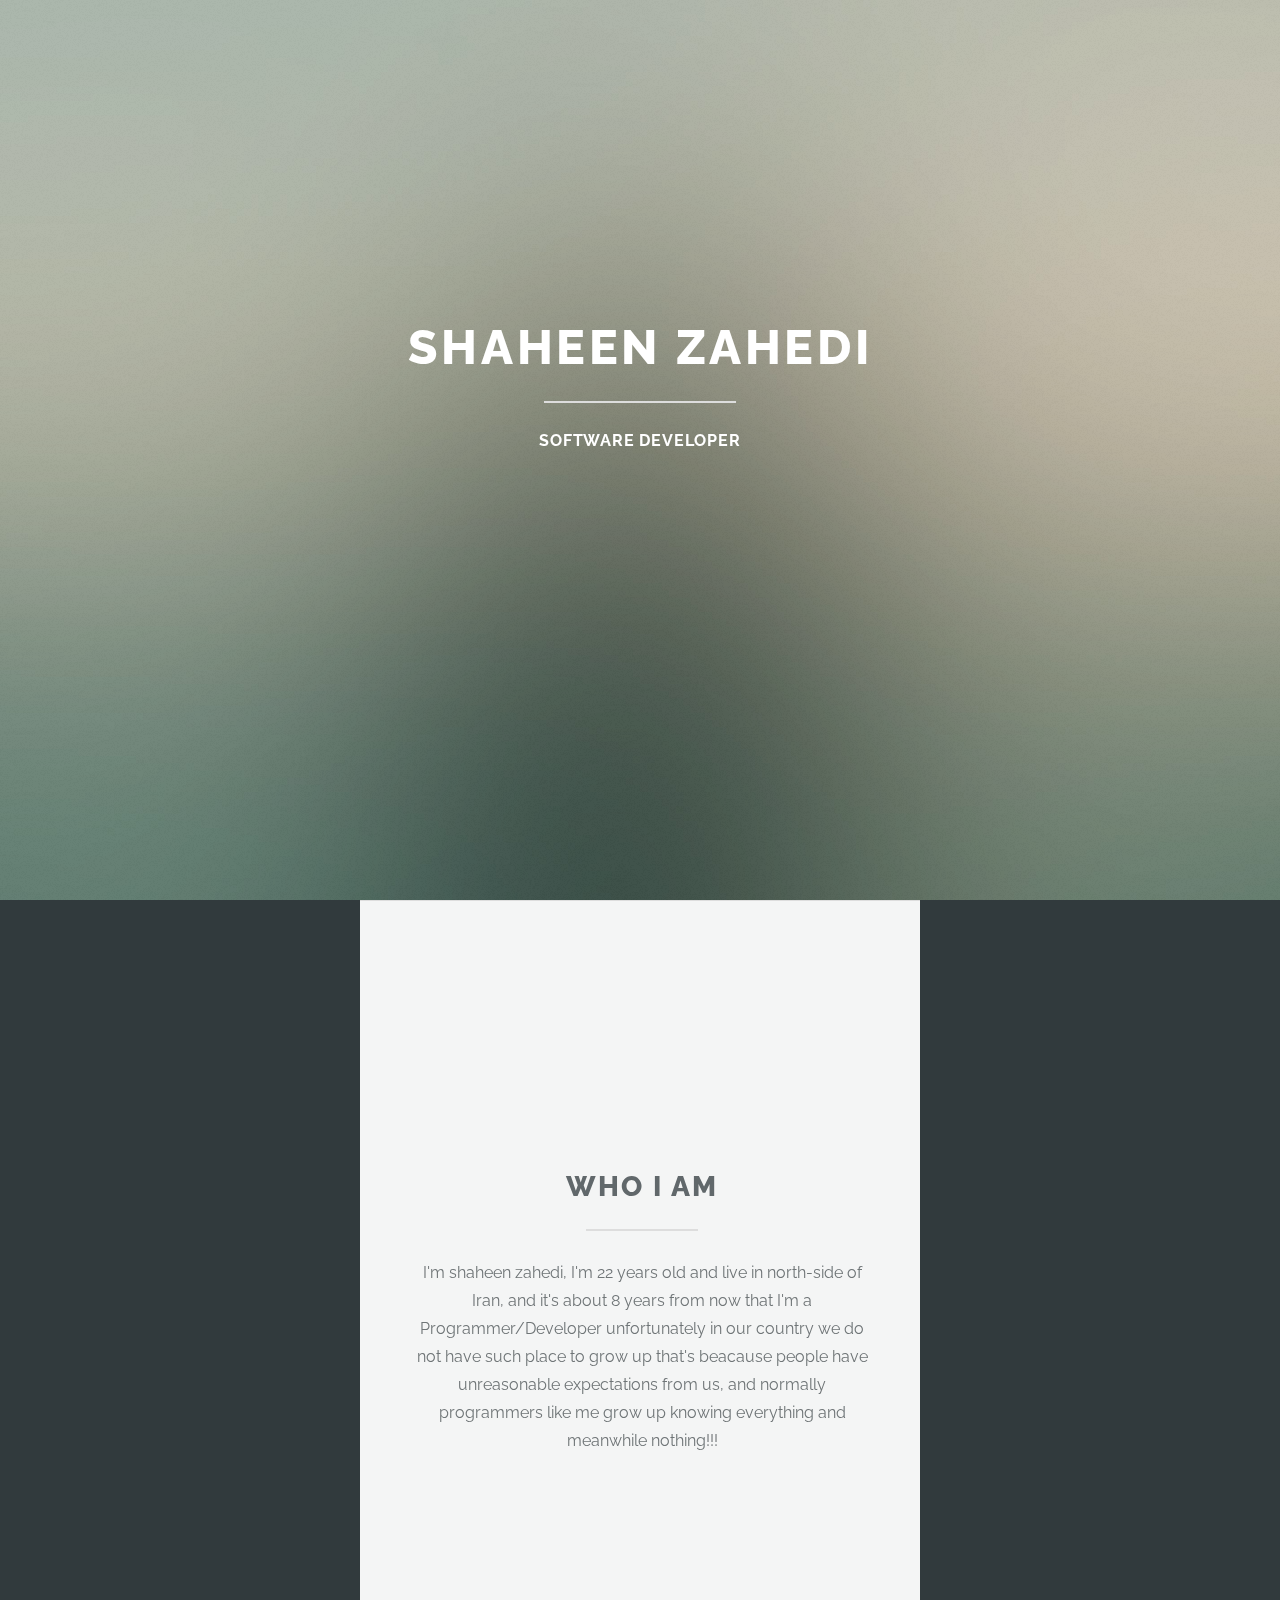
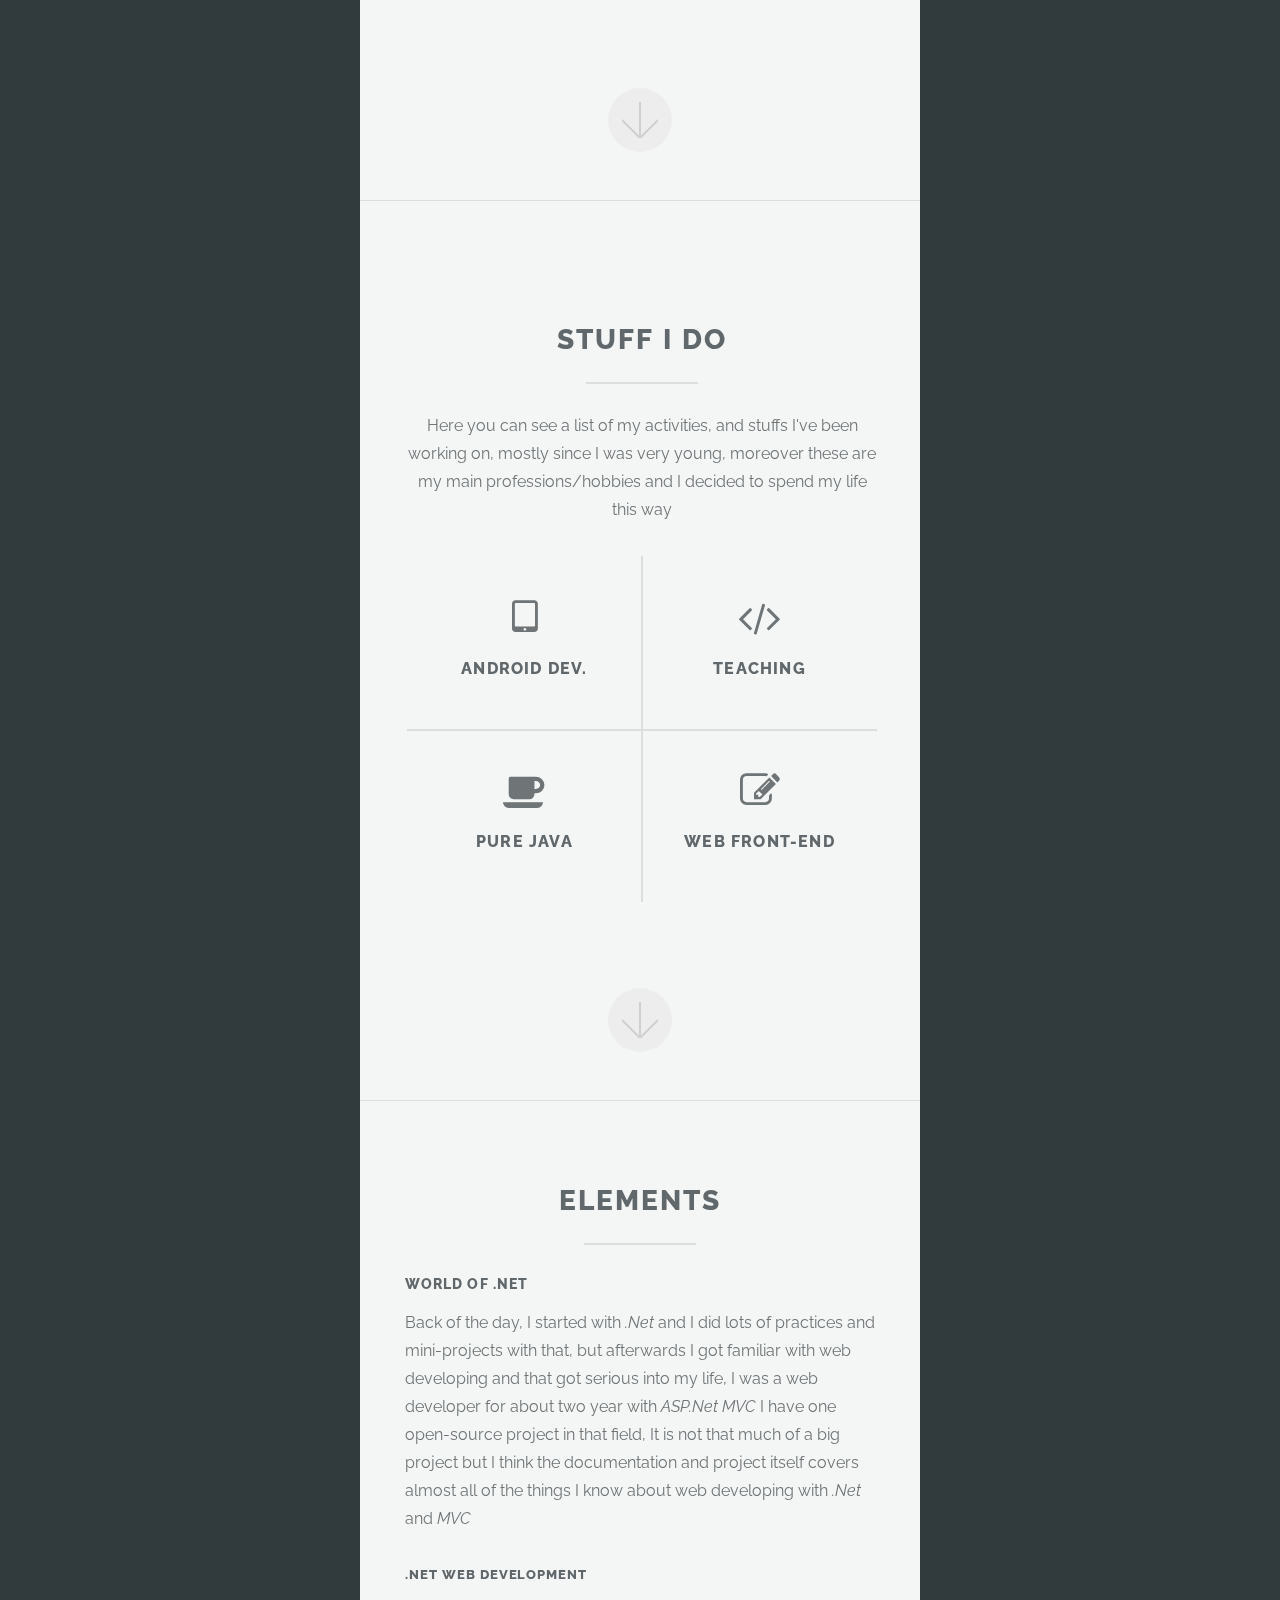
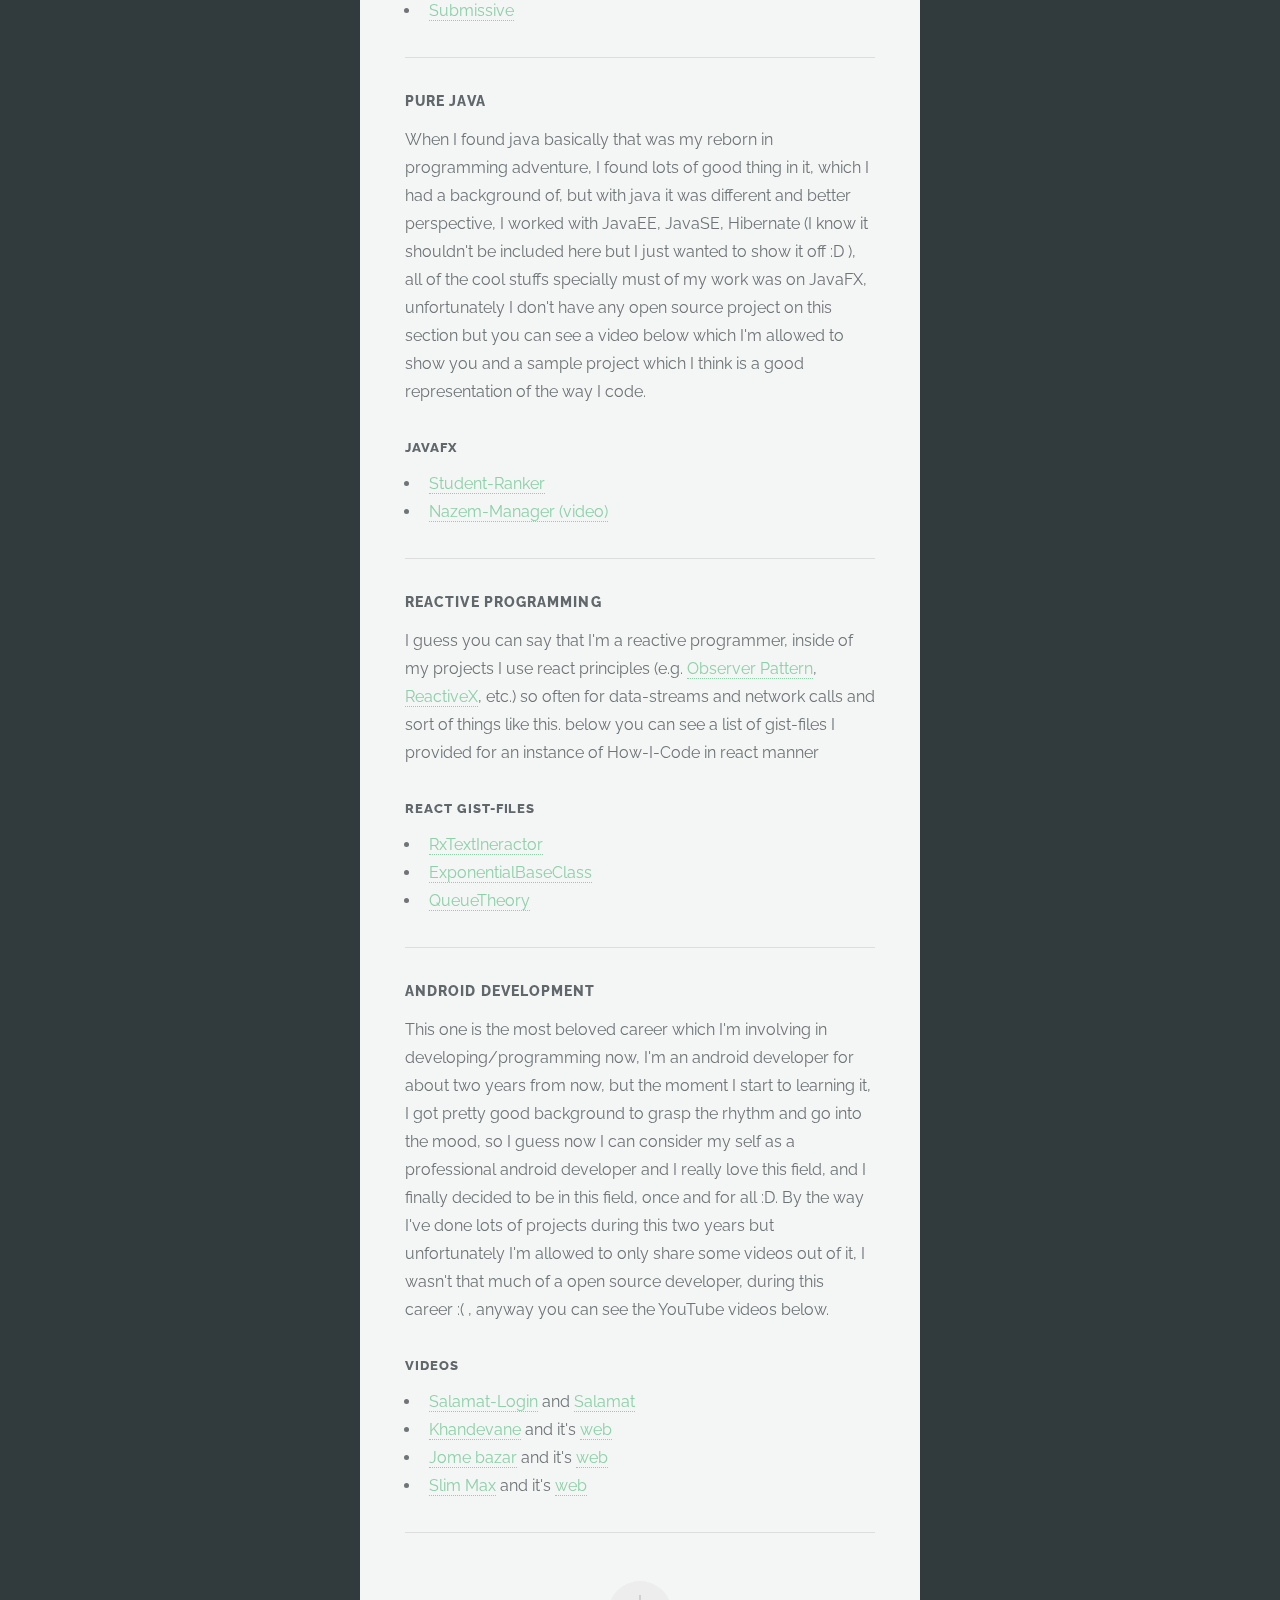
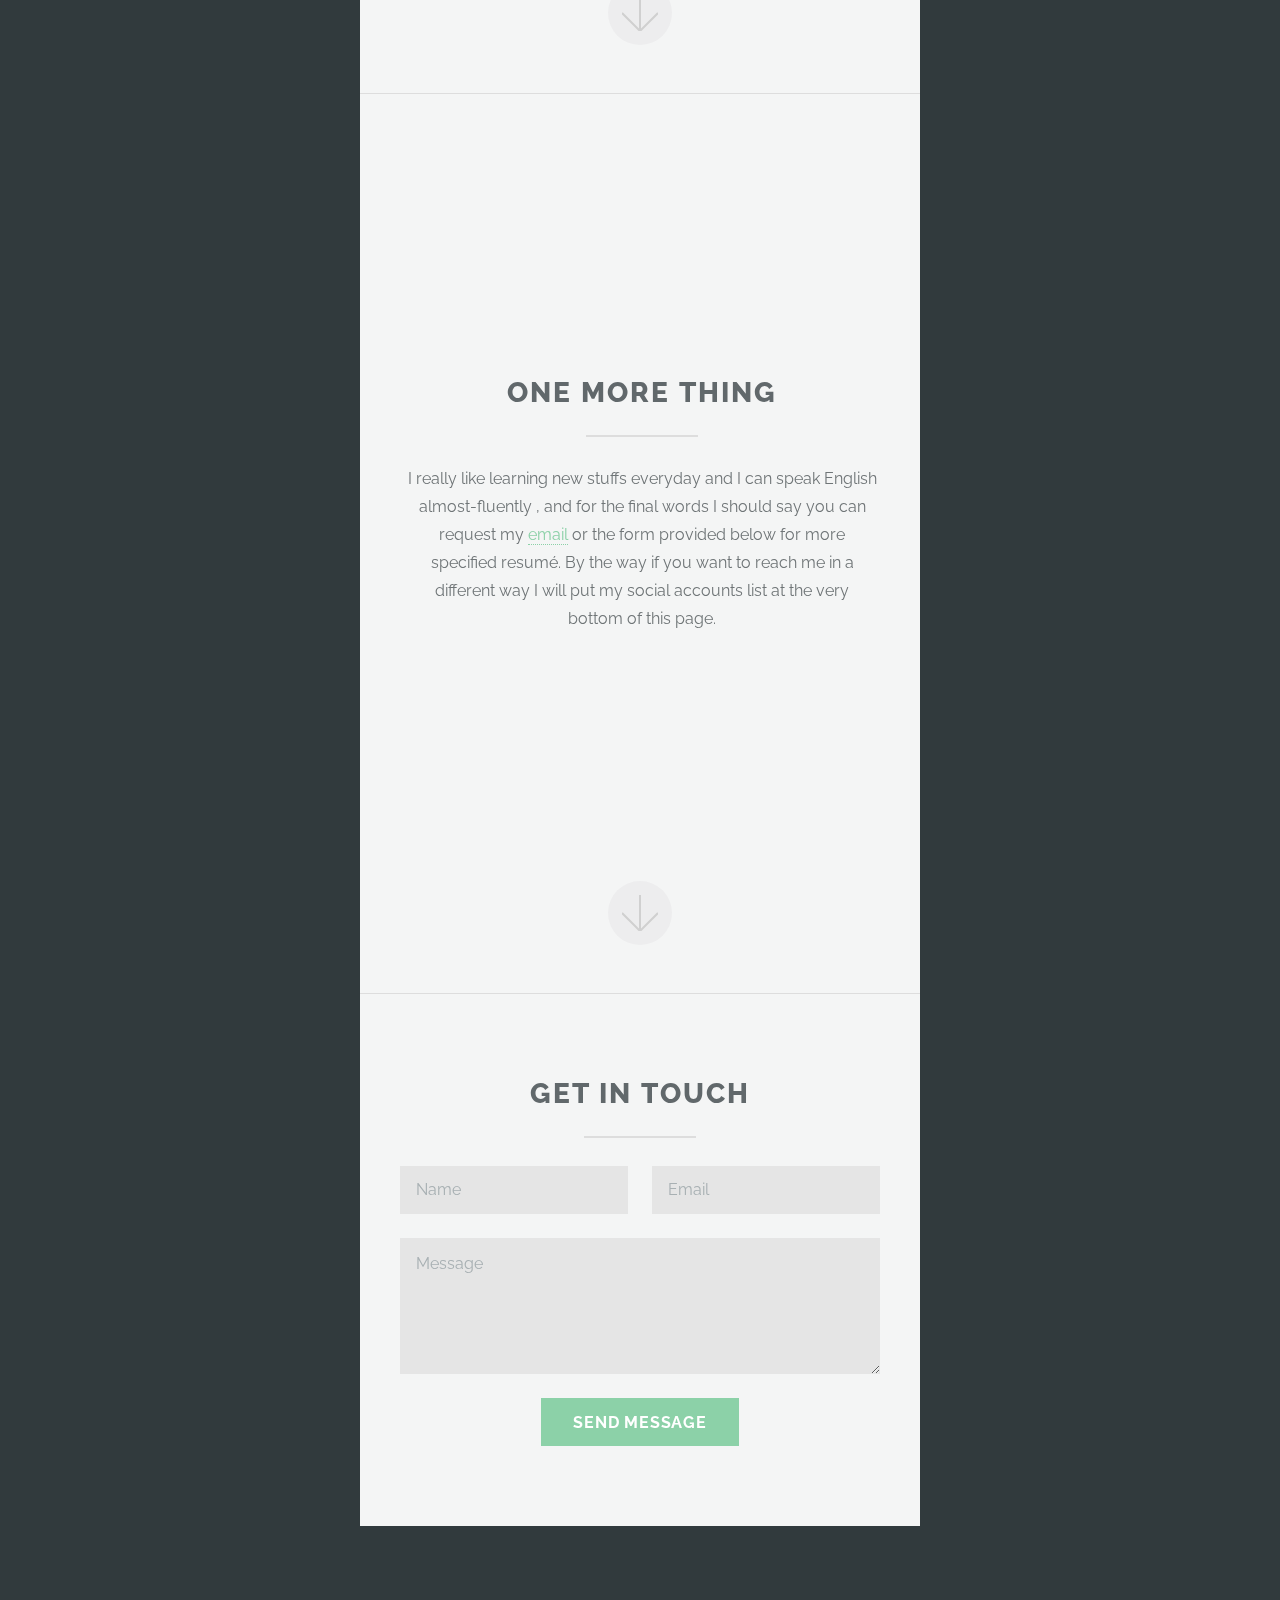
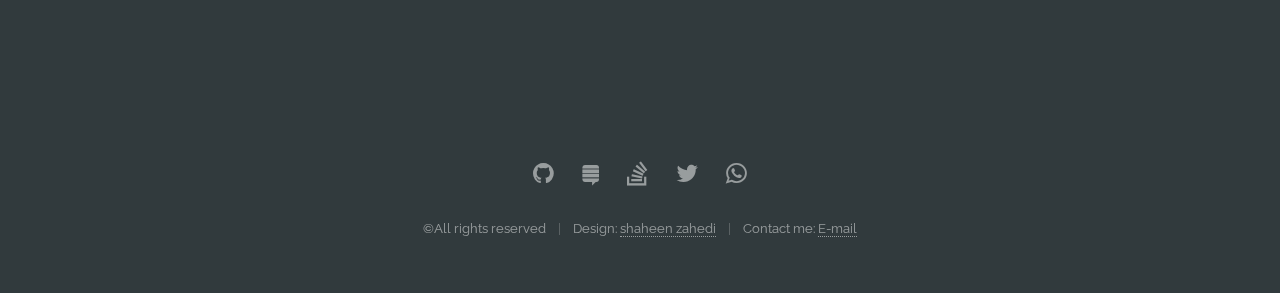
==== index.html @ 46de6ec4 "elements has been added" ====
<!DOCTYPE HTML>
<html>
    <head>
        <title>Shaheen Zahedi - Persoanl Intro.</title>
        <meta charset="utf-8" />
        <meta name="viewport" content="width=device-width, initial-scale=1" />
        <!--[if lte IE 8]><script src="assets/js/ie/html5shiv.js"></script><![endif]-->
        <link rel="stylesheet" href="assets/css/main.css" />
        <link rel="icon" href="http://www.myiconfinder.com/uploads/iconsets/f0b42319f797877ea6a129f0e46a0a53-Code.png">
        <!--[if lte IE 8]><link rel="stylesheet" href="assets/css/ie8.css" /><![endif]-->
        <!--[if lte IE 9]><link rel="stylesheet" href="assets/css/ie9.css" /><![endif]-->
    </head>
    <body>

        <!-- Header -->
        <section id="header">
            <header class="major">
                <h1>Shaheen zahedi</h1>
                <p>software developer</p>
            </header>

        </section>

        <!-- One -->
        <section id="one" class="main special">
            <div class="container">
                <span class="image fit primary"><img src="images/pic01.jpg" alt="" /></span>
                <div class="content">
                    <header class="major">
                        <h2>Who I am</h2>
                    </header>
                    <p>I'm shaheen zahedi, I'm 22 years old and live in north-side of Iran, and it's about 8 years from now that I'm a Programmer/Developer unfortunately in our country we do not have such place to grow up that's beacause people have unreasonable expectations from us, and normally programmers like me grow up knowing everything and meanwhile nothing!!!</p>
                </div>
                <a href="#two" class="goto-next scrolly">Next</a>
            </div>
        </section>

        <!-- Two -->
        <section id="two" class="main special">
            <div class="container">
                <span class="image fit primary"><img src="images/pic02.jpg" alt="" /></span>
                <div class="content">
                    <header class="major">
                        <h2>Stuff I do</h2>
                    </header>
                    <p>Here you can see a  list of my activities, and stuffs I've been working on, mostly since I was very young, moreover these are my main professions/hobbies and I decided to spend my life this way</p>
                    <ul class="icons-grid">
                        <li>
                            <span class="icon major fa-tablet"></span>
                            <h3>Android dev.</h3>
                        </li>
                        <li>
                            <span class="icon major fa-code"></span>
                            <h3>Teaching</h3>
                        </li>
                        <li>
                            <span class="icon major fa-coffee"></span>
                            <h3>Pure Java</h3>
                        </li>
                        <li>
                            <span class="icon major fa-pencil-square-o"></span>
                            <h3>web Front-end</h3>
                        </li>
                    </ul>
                </div>
                <a href="#four" class="goto-next scrolly">Next</a>
            </div>
        </section>


        <!-- Four -->
        <section id="four" class="main">
            <div class="container">
                <div class="content">
                    <header class="major">
                        <h2>Elements</h2>
                    </header>
                    <section>
                        <h4>World of .Net</h4>
                        <p>Back of the day, I started with <i>.Net</i> 
                            and I did lots of practices and mini-projects
                            with that, but afterwards I got familiar with
                            web developing and that got serious into my life, 
                            I was a web developer for about two year with
                            <em>ASP.Net MVC</em> I have one open-source project
                            in that field, It is not that much of a big project
                            but I think the documentation and project itself
                            covers almost all of the things I know about web 
                            developing with <i>.Net</i> and <i>MVC</i></p>     
                        <div class="6u 12u$(medium)">
                            <h5>.Net web development</h5>
                            <ul>
                                <li><a href="https://github.com/shaheenzahedi/Submissive">Submissive</a></li>
                            </ul>
                        </div>
                        <hr />
                        <h4>Pure java</h4>
                        <p>When I found java basically that was my reborn in programming adventure,
                            I found lots of good thing in it, which I had a background of, but with java
                            it was different and better perspective,
                            I worked with  JavaEE, JavaSE, Hibernate
                            (I know it shouldn't be included here but 
                            I just wanted to show it off :D ), 
                            all of the cool stuffs specially must of 
                            my work was on JavaFX, unfortunately I 
                            don't have any open source project on 
                            this section but you can see a video below
                            which I'm allowed to show you and a sample
                            project which I think is a good representation
                            of the way I code.</p>     
                        <div class="6u 12u$(medium)">
                            <h5>JavaFX</h5>
                            <ul>
                                <li><a href="#">Student-Ranker</a></li>
                                <li><a href="#">Nazem-Manager (video)</a></li>
                            </ul>
                        </div>
                        <hr />
                         <h4>Reactive Programming</h4>
                        <p>I guess you can say that I'm
                            a reactive programmer, inside
                            of my projects I use react 
                            principles (e.g. 
                            <a href="https://en.wikipedia.org/wiki/Observer_pattern">
                                Observer Pattern</a>, <a href="http://reactivex.io/">
                                ReactiveX</a>, etc.) so often for data-streams and
                            network calls and sort of things like this.
                            below you can see a list of gist-files I 
                            provided for an instance of How-I-Code in react manner</p>     
                        <div class="6u 12u$(medium)">

                            <h5>React gist-files</h5>
                            <ul>
                                <li><a href="https://gist.github.com/shaheenzahedi/b0457e6e8c250de61b66ffe904ebcf9f">RxTextIneractor</a></li>
                                <li><a href="https://gist.github.com/shaheenzahedi/45f922c1c37948cb2e68ef87214b1717">ExponentialBaseClass</a></li>
                                <li><a href="https://gist.github.com/shaheenzahedi/a002935d5c632b2149b795e248b4a548">QueueTheory</a></li>
                            </ul>
                        </div>
                        <hr />
                        <h4>Android Development</h4>
                        <p>This one is the most beloved career which I'm involving in developing/programming now, I'm an android developer for about two
                            years from now, but the moment I start to learning it,
                            I got pretty good background to grasp the rhythm
                            and go into the mood, so I guess now I can consider my self
                            as a professional android developer and
                            I really love this field, and I finally
                            decided to be in this field, once and for all :D. 
                            By the way I've done lots of projects during
                            this two years but unfortunately I'm allowed 
                            to only share some videos out of it,
                            I wasn't that much of a open source developer, during this career :( 
                            , anyway you can see the YouTube videos below.</p>   
                        <div class="6u 12u$(medium)">

                            <h5>Videos</h5>
                            <ul>
                                <li><a href="#">Salamat-Login</a> and <a href="#">Salamat</a></li>
                                <li><a href="#">Khandevane</a> and it's <a href="#">web</a></li>
                                <li><a href="#">Jome bazar</a> and it's <a href="#">web</a></li>
                                <li><a href="#">Slim Max</a> and it's <a href="#">web</a></li>
                            </ul>
                        </div>
                        <hr />
                        <a href="#three" class="goto-next scrolly">Next</a>
                    </section>

                </div>
            </div>
        </section>

        <!-- Three -->
        <section id="three" class="main special">
            <div class="container">
                <span class="image fit primary"><img src="images/pic03.jpg" alt="" /></span>
                <div class="content">
                    <header class="major">
                        <h2>One more thing</h2>
                    </header>
                    <p>I really like learning new stuffs 
                        everyday and I can speak English almost-fluently
                        , and for the final words I should say you 
                        can request my <a href="emailto:shaheen.d2@gmail.com">email</a>
                        or the form provided below for more specified resumé. By the way
                        if you want to reach me in a different way I will put my social
                        accounts list at the very bottom of this page.</p>
                </div>
                <a href="#footer" class="goto-next scrolly">Next</a>
            </div>
        </section>
        <!-- Footer -->
        <section id="footer">
            <div class="container">
                <header class="major">
                    <h2>Get in touch</h2>
                </header>
                <form method="post" action="#">
                    <div class="row uniform">
                        <div class="6u 12u$(xsmall)"><input type="text" name="name" id="name" placeholder="Name" /></div>
                        <div class="6u$ 12u$(xsmall)"><input type="email" name="email" id="email" placeholder="Email" /></div>
                        <div class="12u$"><textarea name="message" id="message" placeholder="Message" rows="4"></textarea></div>
                        <div class="12u$">
                            <ul class="actions">
                                <li><input type="submit" value="Send Message" class="special" /></li>
                            </ul>
                        </div>
                    </div>
                </form>
            </div>
            <footer>
                <ul class="icons">
                    <li><a href="https://github.com/shaheenzahedi" class="icon alt fa-github"><span class="label">Github</span></a></li>
                    <li><a href="https://stackexchange.com/users/6009063/shaheen-zahedi" class="icon alt fa-stack-exchange"><span class="label">Stack Exchange</span></a></li>
                    <li><a href="https://stackoverflow.com/users/4720030/shaheen-zahedi" class="icon alt fa-stack-overflow"><span class="label">Stack Overflow</span></a></li>
                    <li><a href="https://twitter.com/shaheen_d2" class="icon alt fa-twitter"><span class="label">Twitter</span></a></li>
                    <li><a href="https://api.whatsapp.com/send?phone=+989118097644&text=Hello shaheen, I saw your web just now" class="icon alt fa-whatsapp"><span class="label">WhatsApp</span></a></li>
                </ul>
                <ul class="copyright">
                    <li>&copy;All rights reserved</li><li>Design: <a href="#">shaheen zahedi</a> </li><li>Contact me: <a href="emailto:shaheen.d2@gmail.com">E-mail</a></li>
                </ul>
            </footer>
        </section>

        <!-- Scripts -->
        <script src="assets/js/jquery.min.js"></script>
        <script src="assets/js/jquery.scrollex.min.js"></script>
        <script src="assets/js/jquery.scrolly.min.js"></script>
        <script src="assets/js/skel.min.js"></script>
        <script src="assets/js/util.js"></script>
        <!--[if lte IE 8]><script src="assets/js/ie/respond.min.js"></script><![endif]-->
        <script src="assets/js/main.js"></script>

    </body>
</html>
---- assets/css/main.css ----
@import url("font-awesome.min.css");
@import url("https://fonts.googleapis.com/css?family=Raleway:400,400italic,700,800");


/* Reset */

	html, body, div, span, applet, object, iframe, h1, h2, h3, h4, h5, h6, p, blockquote, pre, a, abbr, acronym, address, big, cite, code, del, dfn, em, img, ins, kbd, q, s, samp, small, strike, strong, sub, sup, tt, var, b, u, i, center, dl, dt, dd, ol, ul, li, fieldset, form, label, legend, table, caption, tbody, tfoot, thead, tr, th, td, article, aside, canvas, details, embed, figure, figcaption, footer, header, hgroup, menu, nav, output, ruby, section, summary, time, mark, audio, video {
		margin: 0;
		padding: 0;
		border: 0;
		font-size: 100%;
		font: inherit;
		vertical-align: baseline;
	}

	article, aside, details, figcaption, figure, footer, header, hgroup, menu, nav, section {
		display: block;
	}

	body {
		line-height: 1;
	}

	ol, ul {
		list-style: none;
	}

	blockquote, q {
		quotes: none;
	}

	blockquote:before, blockquote:after, q:before, q:after {
		content: '';
		content: none;
	}

	table {
		border-collapse: collapse;
		border-spacing: 0;
	}

	body {
		-webkit-text-size-adjust: none;
	}

/* Box Model */

	*, *:before, *:after {
		-moz-box-sizing: border-box;
		-webkit-box-sizing: border-box;
		box-sizing: border-box;
	}

/* Containers */

	.container {
		margin-left: auto;
		margin-right: auto;
	}

	.container.\31 25\25 {
		width: 100%;
		max-width: 43.75em;
		min-width: 35em;
	}

	.container.\37 5\25 {
		width: 26.25em;
	}

	.container.\35 0\25 {
		width: 17.5em;
	}

	.container.\32 5\25 {
		width: 8.75em;
	}

	.container {
		width: 35em;
	}

	@media screen and (max-width: 1680px) {

		.container.\31 25\25 {
			width: 100%;
			max-width: 43.75em;
			min-width: 35em;
		}

		.container.\37 5\25 {
			width: 26.25em;
		}

		.container.\35 0\25 {
			width: 17.5em;
		}

		.container.\32 5\25 {
			width: 8.75em;
		}

		.container {
			width: 35em;
		}

	}

	@media screen and (max-width: 980px) {

		.container.\31 25\25 {
			width: 100%;
			max-width: 100%;
			min-width: 80%;
		}

		.container.\37 5\25 {
			width: 60%;
		}

		.container.\35 0\25 {
			width: 40%;
		}

		.container.\32 5\25 {
			width: 20%;
		}

		.container {
			width: 80%;
		}

	}

	@media screen and (max-width: 736px) {

		.container.\31 25\25 {
			width: 100%;
			max-width: 100%;
			min-width: 80%;
		}

		.container.\37 5\25 {
			width: 60%;
		}

		.container.\35 0\25 {
			width: 40%;
		}

		.container.\32 5\25 {
			width: 20%;
		}

		.container {
			width: 80%;
		}

	}

	@media screen and (max-width: 480px) {

		.container.\31 25\25 {
			width: 100%;
			max-width: 125%;
			min-width: 100%;
		}

		.container.\37 5\25 {
			width: 75%;
		}

		.container.\35 0\25 {
			width: 50%;
		}

		.container.\32 5\25 {
			width: 25%;
		}

		.container {
			width: 100%;
		}

	}

/* Grid */

	.row {
		border-bottom: solid 1px transparent;
		-moz-box-sizing: border-box;
		-webkit-box-sizing: border-box;
		box-sizing: border-box;
	}

	.row > * {
		float: left;
		-moz-box-sizing: border-box;
		-webkit-box-sizing: border-box;
		box-sizing: border-box;
	}

	.row:after, .row:before {
		content: '';
		display: block;
		clear: both;
		height: 0;
	}

	.row.uniform > * > :first-child {
		margin-top: 0;
	}

	.row.uniform > * > :last-child {
		margin-bottom: 0;
	}

	.row.\30 \25 > * {
		padding: 0 0 0 0em;
	}

	.row.\30 \25 {
		margin: 0 0 -1px 0em;
	}

	.row.uniform.\30 \25 > * {
		padding: 0em 0 0 0em;
	}

	.row.uniform.\30 \25 {
		margin: 0em 0 -1px 0em;
	}

	.row > * {
		padding: 0 0 0 1.5em;
	}

	.row {
		margin: 0 0 -1px -1.5em;
	}

	.row.uniform > * {
		padding: 1.5em 0 0 1.5em;
	}

	.row.uniform {
		margin: -1.5em 0 -1px -1.5em;
	}

	.row.\32 00\25 > * {
		padding: 0 0 0 3em;
	}

	.row.\32 00\25 {
		margin: 0 0 -1px -3em;
	}

	.row.uniform.\32 00\25 > * {
		padding: 3em 0 0 3em;
	}

	.row.uniform.\32 00\25 {
		margin: -3em 0 -1px -3em;
	}

	.row.\31 50\25 > * {
		padding: 0 0 0 2.25em;
	}

	.row.\31 50\25 {
		margin: 0 0 -1px -2.25em;
	}

	.row.uniform.\31 50\25 > * {
		padding: 2.25em 0 0 2.25em;
	}

	.row.uniform.\31 50\25 {
		margin: -2.25em 0 -1px -2.25em;
	}

	.row.\35 0\25 > * {
		padding: 0 0 0 0.75em;
	}

	.row.\35 0\25 {
		margin: 0 0 -1px -0.75em;
	}

	.row.uniform.\35 0\25 > * {
		padding: 0.75em 0 0 0.75em;
	}

	.row.uniform.\35 0\25 {
		margin: -0.75em 0 -1px -0.75em;
	}

	.row.\32 5\25 > * {
		padding: 0 0 0 0.375em;
	}

	.row.\32 5\25 {
		margin: 0 0 -1px -0.375em;
	}

	.row.uniform.\32 5\25 > * {
		padding: 0.375em 0 0 0.375em;
	}

	.row.uniform.\32 5\25 {
		margin: -0.375em 0 -1px -0.375em;
	}

	.\31 2u, .\31 2u\24 {
		width: 100%;
		clear: none;
		margin-left: 0;
	}

	.\31 1u, .\31 1u\24 {
		width: 91.6666666667%;
		clear: none;
		margin-left: 0;
	}

	.\31 0u, .\31 0u\24 {
		width: 83.3333333333%;
		clear: none;
		margin-left: 0;
	}

	.\39 u, .\39 u\24 {
		width: 75%;
		clear: none;
		margin-left: 0;
	}

	.\38 u, .\38 u\24 {
		width: 66.6666666667%;
		clear: none;
		margin-left: 0;
	}

	.\37 u, .\37 u\24 {
		width: 58.3333333333%;
		clear: none;
		margin-left: 0;
	}

	.\36 u, .\36 u\24 {
		width: 50%;
		clear: none;
		margin-left: 0;
	}

	.\35 u, .\35 u\24 {
		width: 41.6666666667%;
		clear: none;
		margin-left: 0;
	}

	.\34 u, .\34 u\24 {
		width: 33.3333333333%;
		clear: none;
		margin-left: 0;
	}

	.\33 u, .\33 u\24 {
		width: 25%;
		clear: none;
		margin-left: 0;
	}

	.\32 u, .\32 u\24 {
		width: 16.6666666667%;
		clear: none;
		margin-left: 0;
	}

	.\31 u, .\31 u\24 {
		width: 8.3333333333%;
		clear: none;
		margin-left: 0;
	}

	.\31 2u\24 + *,
	.\31 1u\24 + *,
	.\31 0u\24 + *,
	.\39 u\24 + *,
	.\38 u\24 + *,
	.\37 u\24 + *,
	.\36 u\24 + *,
	.\35 u\24 + *,
	.\34 u\24 + *,
	.\33 u\24 + *,
	.\32 u\24 + *,
	.\31 u\24 + * {
		clear: left;
	}

	.\-11u {
		margin-left: 91.66667%;
	}

	.\-10u {
		margin-left: 83.33333%;
	}

	.\-9u {
		margin-left: 75%;
	}

	.\-8u {
		margin-left: 66.66667%;
	}

	.\-7u {
		margin-left: 58.33333%;
	}

	.\-6u {
		margin-left: 50%;
	}

	.\-5u {
		margin-left: 41.66667%;
	}

	.\-4u {
		margin-left: 33.33333%;
	}

	.\-3u {
		margin-left: 25%;
	}

	.\-2u {
		margin-left: 16.66667%;
	}

	.\-1u {
		margin-left: 8.33333%;
	}

	@media screen and (max-width: 1680px) {

		.row > * {
			padding: 0 0 0 1.5em;
		}

		.row {
			margin: 0 0 -1px -1.5em;
		}

		.row.uniform > * {
			padding: 1.5em 0 0 1.5em;
		}

		.row.uniform {
			margin: -1.5em 0 -1px -1.5em;
		}

		.row.\32 00\25 > * {
			padding: 0 0 0 3em;
		}

		.row.\32 00\25 {
			margin: 0 0 -1px -3em;
		}

		.row.uniform.\32 00\25 > * {
			padding: 3em 0 0 3em;
		}

		.row.uniform.\32 00\25 {
			margin: -3em 0 -1px -3em;
		}

		.row.\31 50\25 > * {
			padding: 0 0 0 2.25em;
		}

		.row.\31 50\25 {
			margin: 0 0 -1px -2.25em;
		}

		.row.uniform.\31 50\25 > * {
			padding: 2.25em 0 0 2.25em;
		}

		.row.uniform.\31 50\25 {
			margin: -2.25em 0 -1px -2.25em;
		}

		.row.\35 0\25 > * {
			padding: 0 0 0 0.75em;
		}

		.row.\35 0\25 {
			margin: 0 0 -1px -0.75em;
		}

		.row.uniform.\35 0\25 > * {
			padding: 0.75em 0 0 0.75em;
		}

		.row.uniform.\35 0\25 {
			margin: -0.75em 0 -1px -0.75em;
		}

		.row.\32 5\25 > * {
			padding: 0 0 0 0.375em;
		}

		.row.\32 5\25 {
			margin: 0 0 -1px -0.375em;
		}

		.row.uniform.\32 5\25 > * {
			padding: 0.375em 0 0 0.375em;
		}

		.row.uniform.\32 5\25 {
			margin: -0.375em 0 -1px -0.375em;
		}

		.\31 2u\28large\29, .\31 2u\24\28large\29 {
			width: 100%;
			clear: none;
			margin-left: 0;
		}

		.\31 1u\28large\29, .\31 1u\24\28large\29 {
			width: 91.6666666667%;
			clear: none;
			margin-left: 0;
		}

		.\31 0u\28large\29, .\31 0u\24\28large\29 {
			width: 83.3333333333%;
			clear: none;
			margin-left: 0;
		}

		.\39 u\28large\29, .\39 u\24\28large\29 {
			width: 75%;
			clear: none;
			margin-left: 0;
		}

		.\38 u\28large\29, .\38 u\24\28large\29 {
			width: 66.6666666667%;
			clear: none;
			margin-left: 0;
		}

		.\37 u\28large\29, .\37 u\24\28large\29 {
			width: 58.3333333333%;
			clear: none;
			margin-left: 0;
		}

		.\36 u\28large\29, .\36 u\24\28large\29 {
			width: 50%;
			clear: none;
			margin-left: 0;
		}

		.\35 u\28large\29, .\35 u\24\28large\29 {
			width: 41.6666666667%;
			clear: none;
			margin-left: 0;
		}

		.\34 u\28large\29, .\34 u\24\28large\29 {
			width: 33.3333333333%;
			clear: none;
			margin-left: 0;
		}

		.\33 u\28large\29, .\33 u\24\28large\29 {
			width: 25%;
			clear: none;
			margin-left: 0;
		}

		.\32 u\28large\29, .\32 u\24\28large\29 {
			width: 16.6666666667%;
			clear: none;
			margin-left: 0;
		}

		.\31 u\28large\29, .\31 u\24\28large\29 {
			width: 8.3333333333%;
			clear: none;
			margin-left: 0;
		}

		.\31 2u\24\28large\29 + *,
		.\31 1u\24\28large\29 + *,
		.\31 0u\24\28large\29 + *,
		.\39 u\24\28large\29 + *,
		.\38 u\24\28large\29 + *,
		.\37 u\24\28large\29 + *,
		.\36 u\24\28large\29 + *,
		.\35 u\24\28large\29 + *,
		.\34 u\24\28large\29 + *,
		.\33 u\24\28large\29 + *,
		.\32 u\24\28large\29 + *,
		.\31 u\24\28large\29 + * {
			clear: left;
		}

		.\-11u\28large\29 {
			margin-left: 91.66667%;
		}

		.\-10u\28large\29 {
			margin-left: 83.33333%;
		}

		.\-9u\28large\29 {
			margin-left: 75%;
		}

		.\-8u\28large\29 {
			margin-left: 66.66667%;
		}

		.\-7u\28large\29 {
			margin-left: 58.33333%;
		}

		.\-6u\28large\29 {
			margin-left: 50%;
		}

		.\-5u\28large\29 {
			margin-left: 41.66667%;
		}

		.\-4u\28large\29 {
			margin-left: 33.33333%;
		}

		.\-3u\28large\29 {
			margin-left: 25%;
		}

		.\-2u\28large\29 {
			margin-left: 16.66667%;
		}

		.\-1u\28large\29 {
			margin-left: 8.33333%;
		}

	}

	@media screen and (max-width: 980px) {

		.row > * {
			padding: 0 0 0 1.5em;
		}

		.row {
			margin: 0 0 -1px -1.5em;
		}

		.row.uniform > * {
			padding: 1.5em 0 0 1.5em;
		}

		.row.uniform {
			margin: -1.5em 0 -1px -1.5em;
		}

		.row.\32 00\25 > * {
			padding: 0 0 0 3em;
		}

		.row.\32 00\25 {
			margin: 0 0 -1px -3em;
		}

		.row.uniform.\32 00\25 > * {
			padding: 3em 0 0 3em;
		}

		.row.uniform.\32 00\25 {
			margin: -3em 0 -1px -3em;
		}

		.row.\31 50\25 > * {
			padding: 0 0 0 2.25em;
		}

		.row.\31 50\25 {
			margin: 0 0 -1px -2.25em;
		}

		.row.uniform.\31 50\25 > * {
			padding: 2.25em 0 0 2.25em;
		}

		.row.uniform.\31 50\25 {
			margin: -2.25em 0 -1px -2.25em;
		}

		.row.\35 0\25 > * {
			padding: 0 0 0 0.75em;
		}

		.row.\35 0\25 {
			margin: 0 0 -1px -0.75em;
		}

		.row.uniform.\35 0\25 > * {
			padding: 0.75em 0 0 0.75em;
		}

		.row.uniform.\35 0\25 {
			margin: -0.75em 0 -1px -0.75em;
		}

		.row.\32 5\25 > * {
			padding: 0 0 0 0.375em;
		}

		.row.\32 5\25 {
			margin: 0 0 -1px -0.375em;
		}

		.row.uniform.\32 5\25 > * {
			padding: 0.375em 0 0 0.375em;
		}

		.row.uniform.\32 5\25 {
			margin: -0.375em 0 -1px -0.375em;
		}

		.\31 2u\28medium\29, .\31 2u\24\28medium\29 {
			width: 100%;
			clear: none;
			margin-left: 0;
		}

		.\31 1u\28medium\29, .\31 1u\24\28medium\29 {
			width: 91.6666666667%;
			clear: none;
			margin-left: 0;
		}

		.\31 0u\28medium\29, .\31 0u\24\28medium\29 {
			width: 83.3333333333%;
			clear: none;
			margin-left: 0;
		}

		.\39 u\28medium\29, .\39 u\24\28medium\29 {
			width: 75%;
			clear: none;
			margin-left: 0;
		}

		.\38 u\28medium\29, .\38 u\24\28medium\29 {
			width: 66.6666666667%;
			clear: none;
			margin-left: 0;
		}

		.\37 u\28medium\29, .\37 u\24\28medium\29 {
			width: 58.3333333333%;
			clear: none;
			margin-left: 0;
		}

		.\36 u\28medium\29, .\36 u\24\28medium\29 {
			width: 50%;
			clear: none;
			margin-left: 0;
		}

		.\35 u\28medium\29, .\35 u\24\28medium\29 {
			width: 41.6666666667%;
			clear: none;
			margin-left: 0;
		}

		.\34 u\28medium\29, .\34 u\24\28medium\29 {
			width: 33.3333333333%;
			clear: none;
			margin-left: 0;
		}

		.\33 u\28medium\29, .\33 u\24\28medium\29 {
			width: 25%;
			clear: none;
			margin-left: 0;
		}

		.\32 u\28medium\29, .\32 u\24\28medium\29 {
			width: 16.6666666667%;
			clear: none;
			margin-left: 0;
		}

		.\31 u\28medium\29, .\31 u\24\28medium\29 {
			width: 8.3333333333%;
			clear: none;
			margin-left: 0;
		}

		.\31 2u\24\28medium\29 + *,
		.\31 1u\24\28medium\29 + *,
		.\31 0u\24\28medium\29 + *,
		.\39 u\24\28medium\29 + *,
		.\38 u\24\28medium\29 + *,
		.\37 u\24\28medium\29 + *,
		.\36 u\24\28medium\29 + *,
		.\35 u\24\28medium\29 + *,
		.\34 u\24\28medium\29 + *,
		.\33 u\24\28medium\29 + *,
		.\32 u\24\28medium\29 + *,
		.\31 u\24\28medium\29 + * {
			clear: left;
		}

		.\-11u\28medium\29 {
			margin-left: 91.66667%;
		}

		.\-10u\28medium\29 {
			margin-left: 83.33333%;
		}

		.\-9u\28medium\29 {
			margin-left: 75%;
		}

		.\-8u\28medium\29 {
			margin-left: 66.66667%;
		}

		.\-7u\28medium\29 {
			margin-left: 58.33333%;
		}

		.\-6u\28medium\29 {
			margin-left: 50%;
		}

		.\-5u\28medium\29 {
			margin-left: 41.66667%;
		}

		.\-4u\28medium\29 {
			margin-left: 33.33333%;
		}

		.\-3u\28medium\29 {
			margin-left: 25%;
		}

		.\-2u\28medium\29 {
			margin-left: 16.66667%;
		}

		.\-1u\28medium\29 {
			margin-left: 8.33333%;
		}

	}

	@media screen and (max-width: 736px) {

		.row > * {
			padding: 0 0 0 1em;
		}

		.row {
			margin: 0 0 -1px -1em;
		}

		.row.uniform > * {
			padding: 1em 0 0 1em;
		}

		.row.uniform {
			margin: -1em 0 -1px -1em;
		}

		.row.\32 00\25 > * {
			padding: 0 0 0 2em;
		}

		.row.\32 00\25 {
			margin: 0 0 -1px -2em;
		}

		.row.uniform.\32 00\25 > * {
			padding: 2em 0 0 2em;
		}

		.row.uniform.\32 00\25 {
			margin: -2em 0 -1px -2em;
		}

		.row.\31 50\25 > * {
			padding: 0 0 0 1.5em;
		}

		.row.\31 50\25 {
			margin: 0 0 -1px -1.5em;
		}

		.row.uniform.\31 50\25 > * {
			padding: 1.5em 0 0 1.5em;
		}

		.row.uniform.\31 50\25 {
			margin: -1.5em 0 -1px -1.5em;
		}

		.row.\35 0\25 > * {
			padding: 0 0 0 0.5em;
		}

		.row.\35 0\25 {
			margin: 0 0 -1px -0.5em;
		}

		.row.uniform.\35 0\25 > * {
			padding: 0.5em 0 0 0.5em;
		}

		.row.uniform.\35 0\25 {
			margin: -0.5em 0 -1px -0.5em;
		}

		.row.\32 5\25 > * {
			padding: 0 0 0 0.25em;
		}

		.row.\32 5\25 {
			margin: 0 0 -1px -0.25em;
		}

		.row.uniform.\32 5\25 > * {
			padding: 0.25em 0 0 0.25em;
		}

		.row.uniform.\32 5\25 {
			margin: -0.25em 0 -1px -0.25em;
		}

		.\31 2u\28small\29, .\31 2u\24\28small\29 {
			width: 100%;
			clear: none;
			margin-left: 0;
		}

		.\31 1u\28small\29, .\31 1u\24\28small\29 {
			width: 91.6666666667%;
			clear: none;
			margin-left: 0;
		}

		.\31 0u\28small\29, .\31 0u\24\28small\29 {
			width: 83.3333333333%;
			clear: none;
			margin-left: 0;
		}

		.\39 u\28small\29, .\39 u\24\28small\29 {
			width: 75%;
			clear: none;
			margin-left: 0;
		}

		.\38 u\28small\29, .\38 u\24\28small\29 {
			width: 66.6666666667%;
			clear: none;
			margin-left: 0;
		}

		.\37 u\28small\29, .\37 u\24\28small\29 {
			width: 58.3333333333%;
			clear: none;
			margin-left: 0;
		}

		.\36 u\28small\29, .\36 u\24\28small\29 {
			width: 50%;
			clear: none;
			margin-left: 0;
		}

		.\35 u\28small\29, .\35 u\24\28small\29 {
			width: 41.6666666667%;
			clear: none;
			margin-left: 0;
		}

		.\34 u\28small\29, .\34 u\24\28small\29 {
			width: 33.3333333333%;
			clear: none;
			margin-left: 0;
		}

		.\33 u\28small\29, .\33 u\24\28small\29 {
			width: 25%;
			clear: none;
			margin-left: 0;
		}

		.\32 u\28small\29, .\32 u\24\28small\29 {
			width: 16.6666666667%;
			clear: none;
			margin-left: 0;
		}

		.\31 u\28small\29, .\31 u\24\28small\29 {
			width: 8.3333333333%;
			clear: none;
			margin-left: 0;
		}

		.\31 2u\24\28small\29 + *,
		.\31 1u\24\28small\29 + *,
		.\31 0u\24\28small\29 + *,
		.\39 u\24\28small\29 + *,
		.\38 u\24\28small\29 + *,
		.\37 u\24\28small\29 + *,
		.\36 u\24\28small\29 + *,
		.\35 u\24\28small\29 + *,
		.\34 u\24\28small\29 + *,
		.\33 u\24\28small\29 + *,
		.\32 u\24\28small\29 + *,
		.\31 u\24\28small\29 + * {
			clear: left;
		}

		.\-11u\28small\29 {
			margin-left: 91.66667%;
		}

		.\-10u\28small\29 {
			margin-left: 83.33333%;
		}

		.\-9u\28small\29 {
			margin-left: 75%;
		}

		.\-8u\28small\29 {
			margin-left: 66.66667%;
		}

		.\-7u\28small\29 {
			margin-left: 58.33333%;
		}

		.\-6u\28small\29 {
			margin-left: 50%;
		}

		.\-5u\28small\29 {
			margin-left: 41.66667%;
		}

		.\-4u\28small\29 {
			margin-left: 33.33333%;
		}

		.\-3u\28small\29 {
			margin-left: 25%;
		}

		.\-2u\28small\29 {
			margin-left: 16.66667%;
		}

		.\-1u\28small\29 {
			margin-left: 8.33333%;
		}

	}

	@media screen and (max-width: 480px) {

		.row > * {
			padding: 0 0 0 1em;
		}

		.row {
			margin: 0 0 -1px -1em;
		}

		.row.uniform > * {
			padding: 1em 0 0 1em;
		}

		.row.uniform {
			margin: -1em 0 -1px -1em;
		}

		.row.\32 00\25 > * {
			padding: 0 0 0 2em;
		}

		.row.\32 00\25 {
			margin: 0 0 -1px -2em;
		}

		.row.uniform.\32 00\25 > * {
			padding: 2em 0 0 2em;
		}

		.row.uniform.\32 00\25 {
			margin: -2em 0 -1px -2em;
		}

		.row.\31 50\25 > * {
			padding: 0 0 0 1.5em;
		}

		.row.\31 50\25 {
			margin: 0 0 -1px -1.5em;
		}

		.row.uniform.\31 50\25 > * {
			padding: 1.5em 0 0 1.5em;
		}

		.row.uniform.\31 50\25 {
			margin: -1.5em 0 -1px -1.5em;
		}

		.row.\35 0\25 > * {
			padding: 0 0 0 0.5em;
		}

		.row.\35 0\25 {
			margin: 0 0 -1px -0.5em;
		}

		.row.uniform.\35 0\25 > * {
			padding: 0.5em 0 0 0.5em;
		}

		.row.uniform.\35 0\25 {
			margin: -0.5em 0 -1px -0.5em;
		}

		.row.\32 5\25 > * {
			padding: 0 0 0 0.25em;
		}

		.row.\32 5\25 {
			margin: 0 0 -1px -0.25em;
		}

		.row.uniform.\32 5\25 > * {
			padding: 0.25em 0 0 0.25em;
		}

		.row.uniform.\32 5\25 {
			margin: -0.25em 0 -1px -0.25em;
		}

		.\31 2u\28xsmall\29, .\31 2u\24\28xsmall\29 {
			width: 100%;
			clear: none;
			margin-left: 0;
		}

		.\31 1u\28xsmall\29, .\31 1u\24\28xsmall\29 {
			width: 91.6666666667%;
			clear: none;
			margin-left: 0;
		}

		.\31 0u\28xsmall\29, .\31 0u\24\28xsmall\29 {
			width: 83.3333333333%;
			clear: none;
			margin-left: 0;
		}

		.\39 u\28xsmall\29, .\39 u\24\28xsmall\29 {
			width: 75%;
			clear: none;
			margin-left: 0;
		}

		.\38 u\28xsmall\29, .\38 u\24\28xsmall\29 {
			width: 66.6666666667%;
			clear: none;
			margin-left: 0;
		}

		.\37 u\28xsmall\29, .\37 u\24\28xsmall\29 {
			width: 58.3333333333%;
			clear: none;
			margin-left: 0;
		}

		.\36 u\28xsmall\29, .\36 u\24\28xsmall\29 {
			width: 50%;
			clear: none;
			margin-left: 0;
		}

		.\35 u\28xsmall\29, .\35 u\24\28xsmall\29 {
			width: 41.6666666667%;
			clear: none;
			margin-left: 0;
		}

		.\34 u\28xsmall\29, .\34 u\24\28xsmall\29 {
			width: 33.3333333333%;
			clear: none;
			margin-left: 0;
		}

		.\33 u\28xsmall\29, .\33 u\24\28xsmall\29 {
			width: 25%;
			clear: none;
			margin-left: 0;
		}

		.\32 u\28xsmall\29, .\32 u\24\28xsmall\29 {
			width: 16.6666666667%;
			clear: none;
			margin-left: 0;
		}

		.\31 u\28xsmall\29, .\31 u\24\28xsmall\29 {
			width: 8.3333333333%;
			clear: none;
			margin-left: 0;
		}

		.\31 2u\24\28xsmall\29 + *,
		.\31 1u\24\28xsmall\29 + *,
		.\31 0u\24\28xsmall\29 + *,
		.\39 u\24\28xsmall\29 + *,
		.\38 u\24\28xsmall\29 + *,
		.\37 u\24\28xsmall\29 + *,
		.\36 u\24\28xsmall\29 + *,
		.\35 u\24\28xsmall\29 + *,
		.\34 u\24\28xsmall\29 + *,
		.\33 u\24\28xsmall\29 + *,
		.\32 u\24\28xsmall\29 + *,
		.\31 u\24\28xsmall\29 + * {
			clear: left;
		}

		.\-11u\28xsmall\29 {
			margin-left: 91.66667%;
		}

		.\-10u\28xsmall\29 {
			margin-left: 83.33333%;
		}

		.\-9u\28xsmall\29 {
			margin-left: 75%;
		}

		.\-8u\28xsmall\29 {
			margin-left: 66.66667%;
		}

		.\-7u\28xsmall\29 {
			margin-left: 58.33333%;
		}

		.\-6u\28xsmall\29 {
			margin-left: 50%;
		}

		.\-5u\28xsmall\29 {
			margin-left: 41.66667%;
		}

		.\-4u\28xsmall\29 {
			margin-left: 33.33333%;
		}

		.\-3u\28xsmall\29 {
			margin-left: 25%;
		}

		.\-2u\28xsmall\29 {
			margin-left: 16.66667%;
		}

		.\-1u\28xsmall\29 {
			margin-left: 8.33333%;
		}

	}

/* Basic */

	html {
		background-color: #313a3d;
		background-attachment: fixed,						fixed;
		background-image: url("images/overlay.png"), url("../../images/bg.jpg");
		background-position: top left,					center center;
		background-repeat: repeat,						none;
		background-size: auto,						cover;
	}

	html.is-loading body *, html.is-loading body *:before, html.is-loading body *:after {
		-moz-animation: none !important;
		-webkit-animation: none !important;
		-ms-animation: none !important;
		animation: none !important;
		-moz-transition: none !important;
		-webkit-transition: none !important;
		-ms-transition: none !important;
		transition: none !important;
	}

	html.is-touch {
		height: 100vh;
		overflow: hidden;
	}

		html.is-touch #wrapper {
			-webkit-backface-visibility: hidden;
			-webkit-overflow-scrolling: touch;
			-webkit-transform: translate3d(0, 0, 0);
			height: 100vh;
			overflow: auto;
		}

	body, input, select, textarea {
		color: #6f7577;
		font-family: "Raleway", "Helvetica", sans-serif;
		font-size: 15pt;
		font-weight: 400;
		line-height: 1.75em;
	}

	a {
		-moz-transition: color 0.2s ease-in-out, border-bottom-color 0.2s ease-in-out;
		-webkit-transition: color 0.2s ease-in-out, border-bottom-color 0.2s ease-in-out;
		-ms-transition: color 0.2s ease-in-out, border-bottom-color 0.2s ease-in-out;
		transition: color 0.2s ease-in-out, border-bottom-color 0.2s ease-in-out;
		border-bottom: dotted 1px;
		color: #8cd1a8;
		text-decoration: none;
	}

		a:hover {
			border-bottom-color: transparent !important;
			color: #8cd1a8 !important;
			text-decoration: none;
		}

	strong, b {
		color: #61686b;
		font-weight: 700;
	}

	em, i {
		font-style: italic;
	}

	p {
		margin: 0 0 2em 0;
	}

	h1, h2, h3, h4, h5, h6 {
		color: #61686b;
		font-weight: 800;
		letter-spacing: 0.075em;
		line-height: 1em;
		margin: 0 0 1em 0;
		text-transform: uppercase;
	}

		h1 a, h2 a, h3 a, h4 a, h5 a, h6 a {
			color: inherit;
			text-decoration: none;
		}

	h2 {
		font-size: 1.75em;
		line-height: 1.5em;
	}

	h3 {
		font-size: 1em;
		line-height: 1.5em;
	}

	h4 {
		font-size: 0.9em;
		line-height: 1.5em;
	}

	h5 {
		font-size: 0.8em;
		line-height: 1.5em;
	}

	h6 {
		font-size: 0.7em;
		line-height: 1.5em;
	}

	sub {
		font-size: 0.8em;
		position: relative;
		top: 0.5em;
	}

	sup {
		font-size: 0.8em;
		position: relative;
		top: -0.5em;
	}

	hr {
		border: 0;
		border-bottom: solid 1px #dddddd;
		margin: 2em 0;
	}

		hr.major {
			margin: 3em 0;
		}

	blockquote {
		border-left: solid 6px #dddddd;
		font-style: italic;
		margin: 0 0 2em 0;
		padding: 0.5em 0 0.5em 1.5em;
	}

	code {
		background: rgba(144, 144, 144, 0.075);
		font-family: "Courier New", monospace;
		font-size: 0.9em;
		margin: 0 0.25em;
		padding: 0.25em 0.65em;
	}

	pre {
		-webkit-overflow-scrolling: touch;
		font-family: "Courier New", monospace;
		font-size: 0.9em;
		margin: 0 0 2em 0;
	}

		pre code {
			display: block;
			line-height: 1.75em;
			padding: 1em 1.5em;
			overflow-x: auto;
		}

	.align-left {
		text-align: left;
	}

	.align-center {
		text-align: center;
	}

	.align-right {
		text-align: right;
	}

/* Loader */

	@-moz-keyframes spinner-show {
		0% {
			opacity: 0;
		}

		100% {
			opacity: 1;
		}
	}

	@-webkit-keyframes spinner-show {
		0% {
			opacity: 0;
		}

		100% {
			opacity: 1;
		}
	}

	@-ms-keyframes spinner-show {
		0% {
			opacity: 0;
		}

		100% {
			opacity: 1;
		}
	}

	@keyframes spinner-show {
		0% {
			opacity: 0;
		}

		100% {
			opacity: 1;
		}
	}

	@-moz-keyframes spinner-hide {
		0% {
			color: #454d50;
			z-index: 10001;
			-moz-transform: scale(1) rotate(0deg);
			-webkit-transform: scale(1) rotate(0deg);
			-ms-transform: scale(1) rotate(0deg);
			transform: scale(1) rotate(0deg);
		}

		99% {
			color: #313a3d;
			z-index: 10001;
			-moz-transform: scale(0.5) rotate(360deg);
			-webkit-transform: scale(0.5) rotate(360deg);
			-ms-transform: scale(0.5) rotate(360deg);
			transform: scale(0.5) rotate(360deg);
		}

		100% {
			color: #313a3d;
			z-index: -1;
			-moz-transform: scale(0) rotate(360deg);
			-webkit-transform: scale(0) rotate(360deg);
			-ms-transform: scale(0) rotate(360deg);
			transform: scale(0) rotate(360deg);
		}
	}

	@-webkit-keyframes spinner-hide {
		0% {
			color: #454d50;
			z-index: 10001;
			-moz-transform: scale(1) rotate(0deg);
			-webkit-transform: scale(1) rotate(0deg);
			-ms-transform: scale(1) rotate(0deg);
			transform: scale(1) rotate(0deg);
		}

		99% {
			color: #313a3d;
			z-index: 10001;
			-moz-transform: scale(0.5) rotate(360deg);
			-webkit-transform: scale(0.5) rotate(360deg);
			-ms-transform: scale(0.5) rotate(360deg);
			transform: scale(0.5) rotate(360deg);
		}

		100% {
			color: #313a3d;
			z-index: -1;
			-moz-transform: scale(0) rotate(360deg);
			-webkit-transform: scale(0) rotate(360deg);
			-ms-transform: scale(0) rotate(360deg);
			transform: scale(0) rotate(360deg);
		}
	}

	@-ms-keyframes spinner-hide {
		0% {
			color: #454d50;
			z-index: 10001;
			-moz-transform: scale(1) rotate(0deg);
			-webkit-transform: scale(1) rotate(0deg);
			-ms-transform: scale(1) rotate(0deg);
			transform: scale(1) rotate(0deg);
		}

		99% {
			color: #313a3d;
			z-index: 10001;
			-moz-transform: scale(0.5) rotate(360deg);
			-webkit-transform: scale(0.5) rotate(360deg);
			-ms-transform: scale(0.5) rotate(360deg);
			transform: scale(0.5) rotate(360deg);
		}

		100% {
			color: #313a3d;
			z-index: -1;
			-moz-transform: scale(0) rotate(360deg);
			-webkit-transform: scale(0) rotate(360deg);
			-ms-transform: scale(0) rotate(360deg);
			transform: scale(0) rotate(360deg);
		}
	}

	@keyframes spinner-hide {
		0% {
			color: #454d50;
			z-index: 10001;
			-moz-transform: scale(1) rotate(0deg);
			-webkit-transform: scale(1) rotate(0deg);
			-ms-transform: scale(1) rotate(0deg);
			transform: scale(1) rotate(0deg);
		}

		99% {
			color: #313a3d;
			z-index: 10001;
			-moz-transform: scale(0.5) rotate(360deg);
			-webkit-transform: scale(0.5) rotate(360deg);
			-ms-transform: scale(0.5) rotate(360deg);
			transform: scale(0.5) rotate(360deg);
		}

		100% {
			color: #313a3d;
			z-index: -1;
			-moz-transform: scale(0) rotate(360deg);
			-webkit-transform: scale(0) rotate(360deg);
			-ms-transform: scale(0) rotate(360deg);
			transform: scale(0) rotate(360deg);
		}
	}

	@-moz-keyframes spinner-rotate {
		0% {
			-moz-transform: scale(1) rotate(0deg);
			-webkit-transform: scale(1) rotate(0deg);
			-ms-transform: scale(1) rotate(0deg);
			transform: scale(1) rotate(0deg);
		}

		100% {
			-moz-transform: scale(1) rotate(360deg);
			-webkit-transform: scale(1) rotate(360deg);
			-ms-transform: scale(1) rotate(360deg);
			transform: scale(1) rotate(360deg);
		}
	}

	@-webkit-keyframes spinner-rotate {
		0% {
			-moz-transform: scale(1) rotate(0deg);
			-webkit-transform: scale(1) rotate(0deg);
			-ms-transform: scale(1) rotate(0deg);
			transform: scale(1) rotate(0deg);
		}

		100% {
			-moz-transform: scale(1) rotate(360deg);
			-webkit-transform: scale(1) rotate(360deg);
			-ms-transform: scale(1) rotate(360deg);
			transform: scale(1) rotate(360deg);
		}
	}

	@-ms-keyframes spinner-rotate {
		0% {
			-moz-transform: scale(1) rotate(0deg);
			-webkit-transform: scale(1) rotate(0deg);
			-ms-transform: scale(1) rotate(0deg);
			transform: scale(1) rotate(0deg);
		}

		100% {
			-moz-transform: scale(1) rotate(360deg);
			-webkit-transform: scale(1) rotate(360deg);
			-ms-transform: scale(1) rotate(360deg);
			transform: scale(1) rotate(360deg);
		}
	}

	@keyframes spinner-rotate {
		0% {
			-moz-transform: scale(1) rotate(0deg);
			-webkit-transform: scale(1) rotate(0deg);
			-ms-transform: scale(1) rotate(0deg);
			transform: scale(1) rotate(0deg);
		}

		100% {
			-moz-transform: scale(1) rotate(360deg);
			-webkit-transform: scale(1) rotate(360deg);
			-ms-transform: scale(1) rotate(360deg);
			transform: scale(1) rotate(360deg);
		}
	}

	@-moz-keyframes overlay-hide {
		0% {
			opacity: 1;
			z-index: 10000;
		}

		15% {
			opacity: 1;
			z-index: 10000;
		}

		99% {
			opacity: 0;
			z-index: 10000;
		}

		100% {
			opacity: 0;
			z-index: -1;
		}
	}

	@-webkit-keyframes overlay-hide {
		0% {
			opacity: 1;
			z-index: 10000;
		}

		15% {
			opacity: 1;
			z-index: 10000;
		}

		99% {
			opacity: 0;
			z-index: 10000;
		}

		100% {
			opacity: 0;
			z-index: -1;
		}
	}

	@-ms-keyframes overlay-hide {
		0% {
			opacity: 1;
			z-index: 10000;
		}

		15% {
			opacity: 1;
			z-index: 10000;
		}

		99% {
			opacity: 0;
			z-index: 10000;
		}

		100% {
			opacity: 0;
			z-index: -1;
		}
	}

	@keyframes overlay-hide {
		0% {
			opacity: 1;
			z-index: 10000;
		}

		15% {
			opacity: 1;
			z-index: 10000;
		}

		99% {
			opacity: 0;
			z-index: 10000;
		}

		100% {
			opacity: 0;
			z-index: -1;
		}
	}

	html body {
		text-decoration: none;
	}

		html body:before {
			-moz-osx-font-smoothing: grayscale;
			-webkit-font-smoothing: antialiased;
			font-family: FontAwesome;
			font-style: normal;
			font-weight: normal;
			text-transform: none !important;
		}

		html body:before {
			-moz-animation: spinner-show 1.5s 1 0.25s ease forwards, spinner-hide 0.25s ease-in-out forwards !important;
			-webkit-animation: spinner-show 1.5s 1 0.25s ease forwards, spinner-hide 0.25s ease-in-out forwards !important;
			-ms-animation: spinner-show 1.5s 1 0.25s ease forwards, spinner-hide 0.25s ease-in-out forwards !important;
			animation: spinner-show 1.5s 1 0.25s ease forwards, spinner-hide 0.25s ease-in-out forwards !important;
			-moz-transform-origin: 50% 50%;
			-webkit-transform-origin: 50% 50%;
			-ms-transform-origin: 50% 50%;
			transform-origin: 50% 50%;
			color: #454d50;
			content: '\f1ce';
			cursor: default;
			display: block;
			font-size: 2em;
			height: 2em;
			left: 50%;
			opacity: 0;
			line-height: 2em;
			margin: -1em 0 0 -1em;
			position: fixed;
			text-align: center;
			top: 50%;
			width: 2em;
			z-index: -1;
		}

		html body:after {
			-moz-animation: overlay-hide 1s ease-in forwards !important;
			-webkit-animation: overlay-hide 1s ease-in forwards !important;
			-ms-animation: overlay-hide 1s ease-in forwards !important;
			animation: overlay-hide 1s ease-in forwards !important;
			background: #313a3d;
			content: '';
			display: block;
			height: 100%;
			left: 0;
			opacity: 0;
			position: fixed;
			top: 0;
			width: 100%;
			z-index: -1;
		}

	html.is-loading body:before {
		-moz-animation: spinner-show 1.5s 1 0.25s ease forwards, spinner-rotate 0.75s infinite linear !important;
		-webkit-animation: spinner-show 1.5s 1 0.25s ease forwards, spinner-rotate 0.75s infinite linear !important;
		-ms-animation: spinner-show 1.5s 1 0.25s ease forwards, spinner-rotate 0.75s infinite linear !important;
		animation: spinner-show 1.5s 1 0.25s ease forwards, spinner-rotate 0.75s infinite linear !important;
		z-index: 10001;
	}

	html.is-loading body:after {
		-moz-animation: none !important;
		-webkit-animation: none !important;
		-ms-animation: none !important;
		animation: none !important;
		opacity: 1;
		z-index: 10000;
	}

	@media (-webkit-min-device-pixel-ratio: 2) {

		html body:before {
			line-height: 2.025em;
		}

	}

/* Section/Article */

	section.special, article.special {
		text-align: center;
	}

	header p {
		color: #a8b0b3;
		letter-spacing: 0.05em;
		text-transform: uppercase;
	}

	header h1 + p {
		margin-top: -1em;
	}

	header h2 + p {
		margin-top: -1em;
	}

	header h3 + p {
		margin-top: -0.8em;
	}

	header h4 + p,
	header h5 + p,
	header h6 + p {
		font-size: 0.8em;
		margin-top: -0.6em;
	}

	header.major {
		text-align: center;
	}

		header.major h1, header.major h2, header.major h3, header.major h4, header.major h5, header.major h6 {
			position: relative;
		}

			header.major h1:after, header.major h2:after, header.major h3:after, header.major h4:after, header.major h5:after, header.major h6:after {
				background: #dddddd;
				content: '';
				display: block;
				height: 2px;
				margin: 0.75em auto 0 auto;
				position: relative;
				width: 4em;
			}

		header.major p {
			margin-top: 0;
		}

/* Form */

	form {
		margin: 0 0 2em 0;
	}

	label {
		color: #61686b;
		display: block;
		font-size: 0.9em;
		font-weight: 700;
		margin: 0 0 1em 0;
	}

	input[type="text"],
	input[type="password"],
	input[type="email"],
	select,
	textarea {
		-moz-appearance: none;
		-webkit-appearance: none;
		-ms-appearance: none;
		appearance: none;
		background: rgba(144, 144, 144, 0.15);
		border-radius: 0;
		border: none;
		color: inherit;
		display: block;
		outline: 0;
		padding: 0 1em;
		text-decoration: none;
		width: 100%;
	}

		input[type="text"]:invalid,
		input[type="password"]:invalid,
		input[type="email"]:invalid,
		select:invalid,
		textarea:invalid {
			box-shadow: none;
		}

		input[type="text"]:focus,
		input[type="password"]:focus,
		input[type="email"]:focus,
		select:focus,
		textarea:focus {
			box-shadow: inset 0 0 0 2px #8cd1a8;
		}

	.select-wrapper {
		text-decoration: none;
		display: block;
		position: relative;
	}

		.select-wrapper:before {
			-moz-osx-font-smoothing: grayscale;
			-webkit-font-smoothing: antialiased;
			font-family: FontAwesome;
			font-style: normal;
			font-weight: normal;
			text-transform: none !important;
		}

		.select-wrapper:before {
			color: #a8b0b3;
			content: '\f078';
			display: block;
			height: 3em;
			line-height: 3em;
			pointer-events: none;
			position: absolute;
			right: 0;
			text-align: center;
			top: 0;
			width: 3em;
		}

		.select-wrapper select::-ms-expand {
			display: none;
		}

	input[type="text"],
	input[type="password"],
	input[type="email"],
	select {
		height: 3em;
	}

	textarea {
		padding: 0.75em 1em;
	}

	input[type="checkbox"],
	input[type="radio"] {
		-moz-appearance: none;
		-webkit-appearance: none;
		-ms-appearance: none;
		appearance: none;
		display: block;
		float: left;
		margin-right: -2em;
		opacity: 0;
		width: 1em;
		z-index: -1;
	}

		input[type="checkbox"] + label,
		input[type="radio"] + label {
			text-decoration: none;
			color: #6f7577;
			cursor: pointer;
			display: inline-block;
			font-size: 1em;
			font-weight: 400;
			padding-left: 2.55em;
			padding-right: 0.75em;
			position: relative;
		}

			input[type="checkbox"] + label:before,
			input[type="radio"] + label:before {
				-moz-osx-font-smoothing: grayscale;
				-webkit-font-smoothing: antialiased;
				font-family: FontAwesome;
				font-style: normal;
				font-weight: normal;
				text-transform: none !important;
			}

			input[type="checkbox"] + label:before,
			input[type="radio"] + label:before {
				background: rgba(144, 144, 144, 0.15);
				content: '';
				display: inline-block;
				height: 1.8em;
				left: 0;
				line-height: 1.725em;
				position: absolute;
				text-align: center;
				top: 0;
				width: 1.8em;
			}

		input[type="checkbox"]:checked + label:before,
		input[type="radio"]:checked + label:before {
			background: #313a3d;
			color: #ffffff;
			content: '\f00c';
		}

		input[type="checkbox"]:focus + label:before,
		input[type="radio"]:focus + label:before {
			box-shadow: inset 0 0 0 2px #8cd1a8;
		}

	input[type="radio"] + label:before {
		border-radius: 100%;
	}

	::-webkit-input-placeholder {
		color: #a8b0b3 !important;
		opacity: 1.0;
	}

	:-moz-placeholder {
		color: #a8b0b3 !important;
		opacity: 1.0;
	}

	::-moz-placeholder {
		color: #a8b0b3 !important;
		opacity: 1.0;
	}

	:-ms-input-placeholder {
		color: #a8b0b3 !important;
		opacity: 1.0;
	}

	.formerize-placeholder {
		color: #a8b0b3 !important;
		opacity: 1.0;
	}

/* Box */

	.box {
		border: solid 2px #dddddd;
		margin-bottom: 2em;
		padding: 1.5em;
	}

		.box > :last-child,
		.box > :last-child > :last-child,
		.box > :last-child > :last-child > :last-child {
			margin-bottom: 0;
		}

		.box.alt {
			border: 0;
			border-radius: 0;
			padding: 0;
		}

/* Icon */

	.icon {
		text-decoration: none;
		border-bottom: none;
		position: relative;
	}

		.icon:before {
			-moz-osx-font-smoothing: grayscale;
			-webkit-font-smoothing: antialiased;
			font-family: FontAwesome;
			font-style: normal;
			font-weight: normal;
			text-transform: none !important;
		}

		.icon > .label {
			display: none;
		}

		.icon.major {
			display: block;
			margin: 0 0 1em 0;
		}

			.icon.major:before {
				font-size: 2.5em;
			}

/* Image */

	.image {
		border: 0;
		display: inline-block;
		position: relative;
	}

		.image:before {
			background: url("images/overlay.png");
			content: '';
			display: block;
			height: 100%;
			left: 0;
			position: absolute;
			top: 0;
			width: 100%;
		}

		.image img {
			display: block;
		}

		.image.left {
			float: left;
			margin: 0 1.5em 1em 0;
			top: 0.25em;
		}

		.image.right {
			float: right;
			margin: 0 0 1em 1.5em;
			top: 0.25em;
		}

		.image.left, .image.right {
			max-width: 40%;
		}

			.image.left img, .image.right img {
				width: 100%;
			}

		.image.fit {
			display: block;
			margin: 0 0 2em 0;
			width: 100%;
		}

			.image.fit img {
				width: 100%;
			}

/* List */

	ol {
		list-style: decimal;
		margin: 0 0 2em 0;
		padding-left: 1.25em;
	}

		ol li {
			padding-left: 0.25em;
		}

	ul {
		list-style: disc;
		margin: 0 0 2em 0;
		padding-left: 1em;
	}

		ul li {
			padding-left: 0.5em;
		}

		ul.alt {
			list-style: none;
			padding-left: 0;
		}

			ul.alt li {
				border-top: solid 1px #dddddd;
				padding: 0.5em 0;
			}

				ul.alt li:first-child {
					border-top: 0;
					padding-top: 0;
				}

		ul.icons {
			cursor: default;
			list-style: none;
			padding-left: 0;
		}

			ul.icons li {
				display: inline-block;
				padding: 0 1.5em 0 0;
			}

				ul.icons li:last-child {
					padding-right: 0;
				}

				ul.icons li .icon:before {
					font-size: 1.5em;
				}

		ul.icons-grid {
			list-style: none;
			padding: 0;
			position: relative;
		}

			ul.icons-grid li {
				display: block;
				float: left;
				padding: 3em 0;
				width: 50%;
			}

				ul.icons-grid li h3 {
					margin: 0;
				}

				ul.icons-grid li:nth-child(2n + 1) {
					box-shadow: inset -1px 0 0 0 #dddddd, 1px 0 0 0 #dddddd;
				}

				ul.icons-grid li:nth-child(2n + 3):before {
					background: #dddddd;
					content: '';
					display: block;
					height: 2px;
					margin-top: -3em;
					position: absolute;
					width: 100%;
				}

			ul.icons-grid:after {
				clear: both;
				content: '';
				display: block;
			}

		ul.actions {
			cursor: default;
			list-style: none;
			padding-left: 0;
		}

			ul.actions li {
				display: inline-block;
				padding: 0 1em 0 0;
				vertical-align: middle;
			}

				ul.actions li:last-child {
					padding-right: 0;
				}

			ul.actions.small li {
				padding: 0 0.5em 0 0;
			}

			ul.actions.vertical li {
				display: block;
				padding: 1em 0 0 0;
			}

				ul.actions.vertical li:first-child {
					padding-top: 0;
				}

				ul.actions.vertical li > * {
					margin-bottom: 0;
				}

			ul.actions.vertical.small li {
				padding: 0.5em 0 0 0;
			}

				ul.actions.vertical.small li:first-child {
					padding-top: 0;
				}

			ul.actions.fit {
				display: table;
				margin-left: -1em;
				padding: 0;
				table-layout: fixed;
				width: calc(100% + 1em);
			}

				ul.actions.fit li {
					display: table-cell;
					padding: 0 0 0 1em;
				}

					ul.actions.fit li > * {
						margin-bottom: 0;
						min-width: 0;
					}

				ul.actions.fit.small {
					margin-left: -0.5em;
					width: calc(100% + 0.5em);
				}

					ul.actions.fit.small li {
						padding: 0 0 0 0.5em;
					}

	dl {
		margin: 0 0 2em 0;
	}

/* Table */

	.table-wrapper {
		-webkit-overflow-scrolling: touch;
		overflow-x: auto;
	}

	table {
		margin: 0 0 2em 0;
		width: 100%;
	}

		table tbody tr {
			border: solid 1px #dddddd;
			border-left: 0;
			border-right: 0;
		}

			table tbody tr:nth-child(2n + 1) {
				background-color: rgba(144, 144, 144, 0.075);
			}

		table td {
			padding: 0.75em 0.75em;
		}

		table th {
			color: #61686b;
			font-size: 0.9em;
			font-weight: 700;
			padding: 0 0.75em 0.75em 0.75em;
			text-align: left;
		}

		table thead {
			border-bottom: solid 2px #dddddd;
		}

		table tfoot {
			border-top: solid 2px #dddddd;
		}

		table.alt {
			border-collapse: separate;
		}

			table.alt tbody tr td {
				border: solid 1px #dddddd;
				border-left-width: 0;
				border-top-width: 0;
			}

				table.alt tbody tr td:first-child {
					border-left-width: 1px;
				}

			table.alt tbody tr:first-child td {
				border-top-width: 1px;
			}

			table.alt thead {
				border-bottom: 0;
			}

			table.alt tfoot {
				border-top: 0;
			}

/* Button */

	input[type="submit"],
	input[type="reset"],
	input[type="button"],
	button,
	.button {
		-moz-appearance: none;
		-webkit-appearance: none;
		-ms-appearance: none;
		appearance: none;
		-moz-transition: background-color 0.2s ease-in-out, color 0.2s ease-in-out;
		-webkit-transition: background-color 0.2s ease-in-out, color 0.2s ease-in-out;
		-ms-transition: background-color 0.2s ease-in-out, color 0.2s ease-in-out;
		transition: background-color 0.2s ease-in-out, color 0.2s ease-in-out;
		background-color: transparent;
		border-radius: 0;
		border: 0;
		box-shadow: inset 0 0 0 2px #dddddd;
		color: #61686b !important;
		cursor: pointer;
		display: inline-block;
		font-weight: 700;
		height: 3em;
		letter-spacing: 0.05em;
		line-height: 3.15em;
		padding: 0 2em;
		text-align: center;
		text-decoration: none;
		text-transform: uppercase;
		white-space: nowrap;
	}

		input[type="submit"]:hover,
		input[type="reset"]:hover,
		input[type="button"]:hover,
		button:hover,
		.button:hover {
			background-color: rgba(144, 144, 144, 0.075);
			color: #61686b !important;
		}

		input[type="submit"]:active,
		input[type="reset"]:active,
		input[type="button"]:active,
		button:active,
		.button:active {
			background-color: rgba(144, 144, 144, 0.15);
			color: #61686b !important;
		}

		input[type="submit"].icon,
		input[type="reset"].icon,
		input[type="button"].icon,
		button.icon,
		.button.icon {
			padding-left: 1.35em;
		}

			input[type="submit"].icon:before,
			input[type="reset"].icon:before,
			input[type="button"].icon:before,
			button.icon:before,
			.button.icon:before {
				color: #a8b0b3;
				margin-right: 0.5em;
			}

		input[type="submit"].fit,
		input[type="reset"].fit,
		input[type="button"].fit,
		button.fit,
		.button.fit {
			display: block;
			margin: 0 0 1em 0;
			width: 100%;
		}

		input[type="submit"].small,
		input[type="reset"].small,
		input[type="button"].small,
		button.small,
		.button.small {
			font-size: 0.8em;
		}

		input[type="submit"].big,
		input[type="reset"].big,
		input[type="button"].big,
		button.big,
		.button.big {
			font-size: 1.35em;
		}

		input[type="submit"].special,
		input[type="reset"].special,
		input[type="button"].special,
		button.special,
		.button.special {
			background-color: #8cd1a8;
			border: 0;
			box-shadow: none;
			color: #ffffff !important;
		}

			input[type="submit"].special:hover,
			input[type="reset"].special:hover,
			input[type="button"].special:hover,
			button.special:hover,
			.button.special:hover {
				background-color: #9ed8b6;
			}

			input[type="submit"].special:active,
			input[type="reset"].special:active,
			input[type="button"].special:active,
			button.special:active,
			.button.special:active {
				background-color: #7aca9a;
			}

			input[type="submit"].special.icon:before,
			input[type="reset"].special.icon:before,
			input[type="button"].special.icon:before,
			button.special.icon:before,
			.button.special.icon:before {
				color: #d1ecdc;
			}

		input[type="submit"].disabled, input[type="submit"]:disabled,
		input[type="reset"].disabled,
		input[type="reset"]:disabled,
		input[type="button"].disabled,
		input[type="button"]:disabled,
		button.disabled,
		button:disabled,
		.button.disabled,
		.button:disabled {
			background-color: #6f7577 !important;
			box-shadow: none !important;
			color: #fff !important;
			cursor: default;
			opacity: 0.25;
		}

/* Main BG */

	.main-bg {
		-moz-transition: opacity 0.5s ease-out;
		-webkit-transition: opacity 0.5s ease-out;
		-ms-transition: opacity 0.5s ease-out;
		transition: opacity 0.5s ease-out;
		background-attachment: fixed,							fixed;
		background-position: top left,						center center;
		background-repeat: repeat,							none;
		background-size: auto,							cover;
		height: 100%;
		left: 0;
		opacity: 0;
		position: fixed;
		top: 0;
		width: 100%;
		z-index: -1;
	}

		.main-bg.active {
			opacity: 1;
		}

/* Main */

	.main {
		position: relative;
	}

		.main .image.primary {
			display: none;
		}

		.main .container {
			padding: 5em 2.5em 8em 2.5em ;
			background: rgba(255, 255, 255, 0.95);
			box-shadow: inset 0 1px 0 0 #dddddd;
		}

			.main .container:before {
				min-height: calc( 100vh - 13em );
				content: '';
				display: inline-block;
				vertical-align: middle;
				width: 1px;
			}

			.main .container .content {
				display: inline-block;
				margin-right: 1px;
				vertical-align: middle;
				width: calc(100% - 10px);
			}

		.main .goto-next {
			-moz-transition: background-color 0.2s ease-in-out;
			-webkit-transition: background-color 0.2s ease-in-out;
			-ms-transition: background-color 0.2s ease-in-out;
			transition: background-color 0.2s ease-in-out;
			background-color: rgba(144, 144, 144, 0.075);
			background-image: url("images/arrow.svg");
			background-position: center center;
			background-repeat: no-repeat;
			border-radius: 100%;
			border: 0;
			bottom: 3em;
			display: block;
			height: 4em;
			left: 50%;
			line-height: 4em;
			margin-left: -2em;
			overflow: hidden;
			position: absolute;
			text-indent: 4em;
			white-space: nowrap;
			width: 4em;
		}

			.main .goto-next:hover {
				background-color: rgba(144, 144, 144, 0.15);
			}

/* Header */

	#header {
		height: 100vh;
		position: relative;
		text-align: center;
	}

		#header:after {
			content: '';
			display: inline-block;
			height: 100vh;
			vertical-align: middle;
		}

		#header header {
			color: rgba(255, 255, 255, 0.5);
			display: inline-block;
			padding-bottom: 8em;
			vertical-align: middle;
		}

			#header header h1, #header header h2, #header header h3, #header header h4, #header header h5, #header header h6, #header header strong, #header header b {
				color: #ffffff;
			}

			#header header a {
				color: inherit;
			}

				#header header a:hover {
					color: #ffffff !important;
				}

			#header header h1 {
				font-size: 3em;
				line-height: 1.25em;
				margin: 0;
			}

				#header header h1:after {
					margin-top: 0.5em;
				}

			#header header p {
				color: #ffffff;
				font-weight: 700;
				margin: 1.5em 0 0 0;
			}

		#header .container {
			background: rgba(255, 255, 255, 0.95);
			bottom: 0;
			left: 50%;
			margin-left: -17.5em;
			padding: 2.5em;
			position: absolute;
		}

			#header .container > :last-child {
				margin-bottom: 0;
			}

			#header .container .button {
				min-width: 12em;
			}

/* Footer */

	#footer {
		min-height: 100vh;
		padding: 0 0 12em 0;
		position: relative;
		text-align: center;
	}

		#footer .container {
			padding: 5em 2.5em 3em 2.5em ;
			background: rgba(255, 255, 255, 0.95);
			box-shadow: inset 0 1px 0 0 #dddddd;
		}

		#footer footer {
			bottom: 2em;
			color: rgba(255, 255, 255, 0.5);
			left: 0;
			position: absolute;
			text-align: center;
			width: 100%;
		}

			#footer footer h1, #footer footer h2, #footer footer h3, #footer footer h4, #footer footer h5, #footer footer h6, #footer footer strong, #footer footer b {
				color: #ffffff;
			}

			#footer footer a {
				color: inherit;
			}

				#footer footer a:hover {
					color: #ffffff !important;
				}

			#footer footer .copyright {
				font-size: 0.8em;
				line-height: 1em;
				padding: 0;
			}

				#footer footer .copyright li {
					border-left: solid 1px rgba(255, 255, 255, 0.2);
					display: inline-block;
					margin: 0 0 0 1em;
					padding: 0 0 0 1em;
				}

					#footer footer .copyright li:first-child {
						border-left: 0;
						margin-left: 0;
						padding-left: 0;
					}

/* Large */

	@media screen and (max-width: 1680px) {

		/* Basic */

			body, input, select, textarea {
				font-size: 12pt;
			}

	}

/* Medium */

	@media screen and (max-width: 980px) {

		/* Main BG */

			.main-bg {
				display: none;
			}

		/* Main */

			.main .image.primary {
				display: block;
				margin: 0 0 4em 0;
			}

			.main .container {
				padding: 3em 3em 8em 3em ;
			}

				.main .container:before {
					display: none;
				}

		/* Header */

			#header header {
				padding-bottom: 9em;
				width: 80%;
			}

			#header .container {
				margin-left: -40%;
				padding: 3em;
			}

		/* Footer */

			#footer {
				min-height: 0;
				padding: 0;
			}

				#footer .container {
					padding: 3em 3em 1em 3em ;
				}

				#footer footer {
					padding: 3em 3em 1em 3em ;
					bottom: auto;
					position: relative;
				}

	}

/* Small */

	@media screen and (max-width: 736px) {

		/* Basic */

			h2 {
				font-size: 1.35em;
			}

		/* Main */

			.main .container {
				padding: 3em 1.5em 1em 1.5em ;
			}

				.main .container .image.primary:first-child {
					margin: -1.5em 0 2.5em 0;
				}

			.main .goto-next {
				display: none;
			}

		/* Header */

			#header {
				height: 80vh;
			}

				#header:after {
					height: 80vh;
				}

				#header header {
					padding-bottom: 0;
				}

					#header header h1 {
						font-size: 2em;
					}

					#header header p {
						margin-top: 1em;
					}

				#header .container {
					display: none;
				}

		/* Footer */

			#footer .container {
				padding: 3em 1.5em 1em 1.5em ;
			}

	}

/* XSmall */

	@media screen and (max-width: 480px) {

		/* Basic */

			html, body {
				min-width: 320px;
			}

		/* List */

			ul.actions {
				margin: 0 0 2em 0;
			}

				ul.actions li {
					display: block;
					padding: 1em 0 0 0;
					text-align: center;
					width: 100%;
				}

					ul.actions li:first-child {
						padding-top: 0;
					}

					ul.actions li > * {
						margin: 0 !important;
						width: 100%;
					}

				ul.actions.small li {
					padding: 0.5em 0 0 0;
				}

					ul.actions.small li:first-child {
						padding-top: 0;
					}

			ul.icons-grid li {
				box-shadow: inset 0 1px 0 0 #dddddd !important;
				float: none;
				margin: 2em 0 0 0;
				padding: 2em 0 0 0;
				width: 100%;
			}

				ul.icons-grid li:first-child {
					box-shadow: none !important;
					margin-top: 0;
					padding: 1em 0 0 0;
				}

				ul.icons-grid li:nth-child(2n + 1) {
					box-shadow: none;
				}

				ul.icons-grid li:nth-child(2n + 3):before {
					display: none;
				}

		/* Button */

			input[type="submit"],
			input[type="reset"],
			input[type="button"],
			button,
			.button {
				padding: 0;
			}

				input[type="submit"].icon,
				input[type="reset"].icon,
				input[type="button"].icon,
				button.icon,
				.button.icon {
					padding-left: 0;
				}

		/* Main */

			.main .container {
				padding: 3em 1em 1em 1em ;
			}

				.main .container .image.primary:first-child {
					margin: -2em 0 2.5em 0;
				}

		/* Footer */

			#footer .container {
				padding: 3em 1em 1em 1em ;
			}

			#footer footer .copyright {
				line-height: inherit;
			}

				#footer footer .copyright li {
					border-left: 0;
					display: block;
					margin: 0;
					padding: 0;
				}

	}
---- assets/css/ie8.css ----
/* Basic */

	body, html {
		height: 100%;
	}

	html {
		background: none;
	}

/* List */

	ul.actions li {
		padding: 0 0 0 1em;
	}

		ul.actions li:first-child {
			padding-left: 0;
		}

/* Form */

	input[type="text"],
	input[type="password"],
	input[type="email"],
	select,
	textarea {
		border: solid 2px #dddddd;
		position: relative;
	}

	input[type="text"],
	input[type="password"],
	input[type="email"] {
		line-height: 3em;
	}

	input[type="checkbox"],
	input[type="radio"] {
		font-size: 3em;
	}

		input[type="checkbox"] + label:before,
		input[type="radio"] + label:before {
			display: none;
		}

/* Button */

	input[type="submit"],
	input[type="reset"],
	input[type="button"],
	button,
	.button {
		border: solid 2px #dddddd;
	}

/* Main BG */

	.main-bg {
		z-index: 0;
	}

/* Main */

	.main {
		background-size: cover;
	}

		.main .container {
			background: #fff;
			border-top: solid 1px #dddddd;
			position: relative;
			z-index: 1;
		}

		.main .goto-next {
			text-decoration: none;
		}

			.main .goto-next:before {
				-moz-osx-font-smoothing: grayscale;
				-webkit-font-smoothing: antialiased;
				font-family: FontAwesome;
				font-style: normal;
				font-weight: normal;
				text-transform: none !important;
			}

			.main .goto-next:before {
				color: #dddddd;
				content: '\f063';
				display: block;
				font-size: 2em;
				height: 2em;
				left: 0;
				line-height: 2em;
				position: absolute;
				text-align: center;
				text-indent: 0;
				top: 0;
				width: 2em;
			}

/* Header */

	#header {
		-ms-behavior: url("assets/js/ie/backgroundsize.min.htc");
		background-image: url("../../images/bg.jpg");
		background-size: cover;
		height: 100%;
	}

		#header:after {
			min-height: 100%;
		}

		#header header {
			position: relative;
			z-index: 1;
		}

		#header .container {
			background: #fff;
			z-index: 1;
		}

/* Footer */

	#footer {
		-ms-behavior: url("assets/js/ie/backgroundsize.min.htc");
		background-image: url("../../images/bg.jpg");
		background-size: cover;
	}

		#footer .container {
			background: #fff;
			border-top: solid 1px #dddddd;
			position: relative;
			z-index: 1;
		}
---- assets/css/ie9.css ----
/* Loader */

	html body:before, html body:after {
		display: none !important;
	}
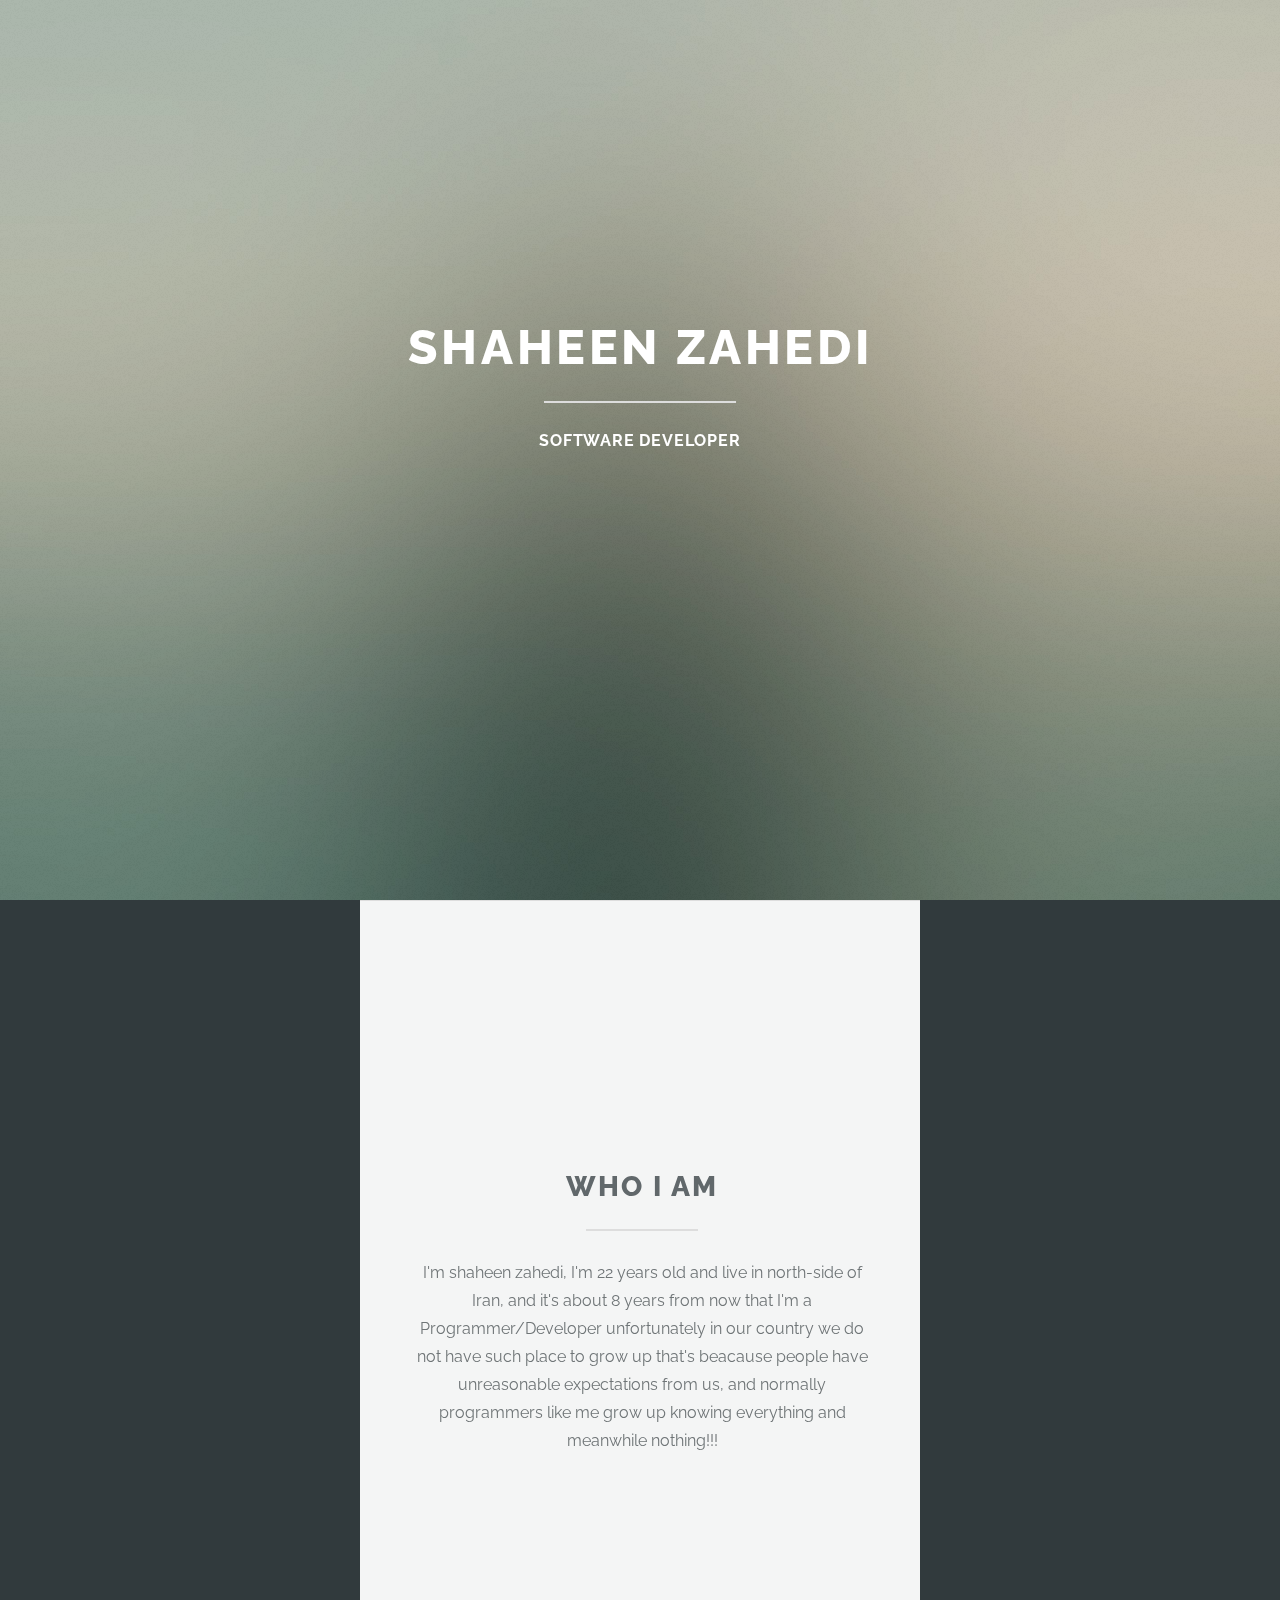
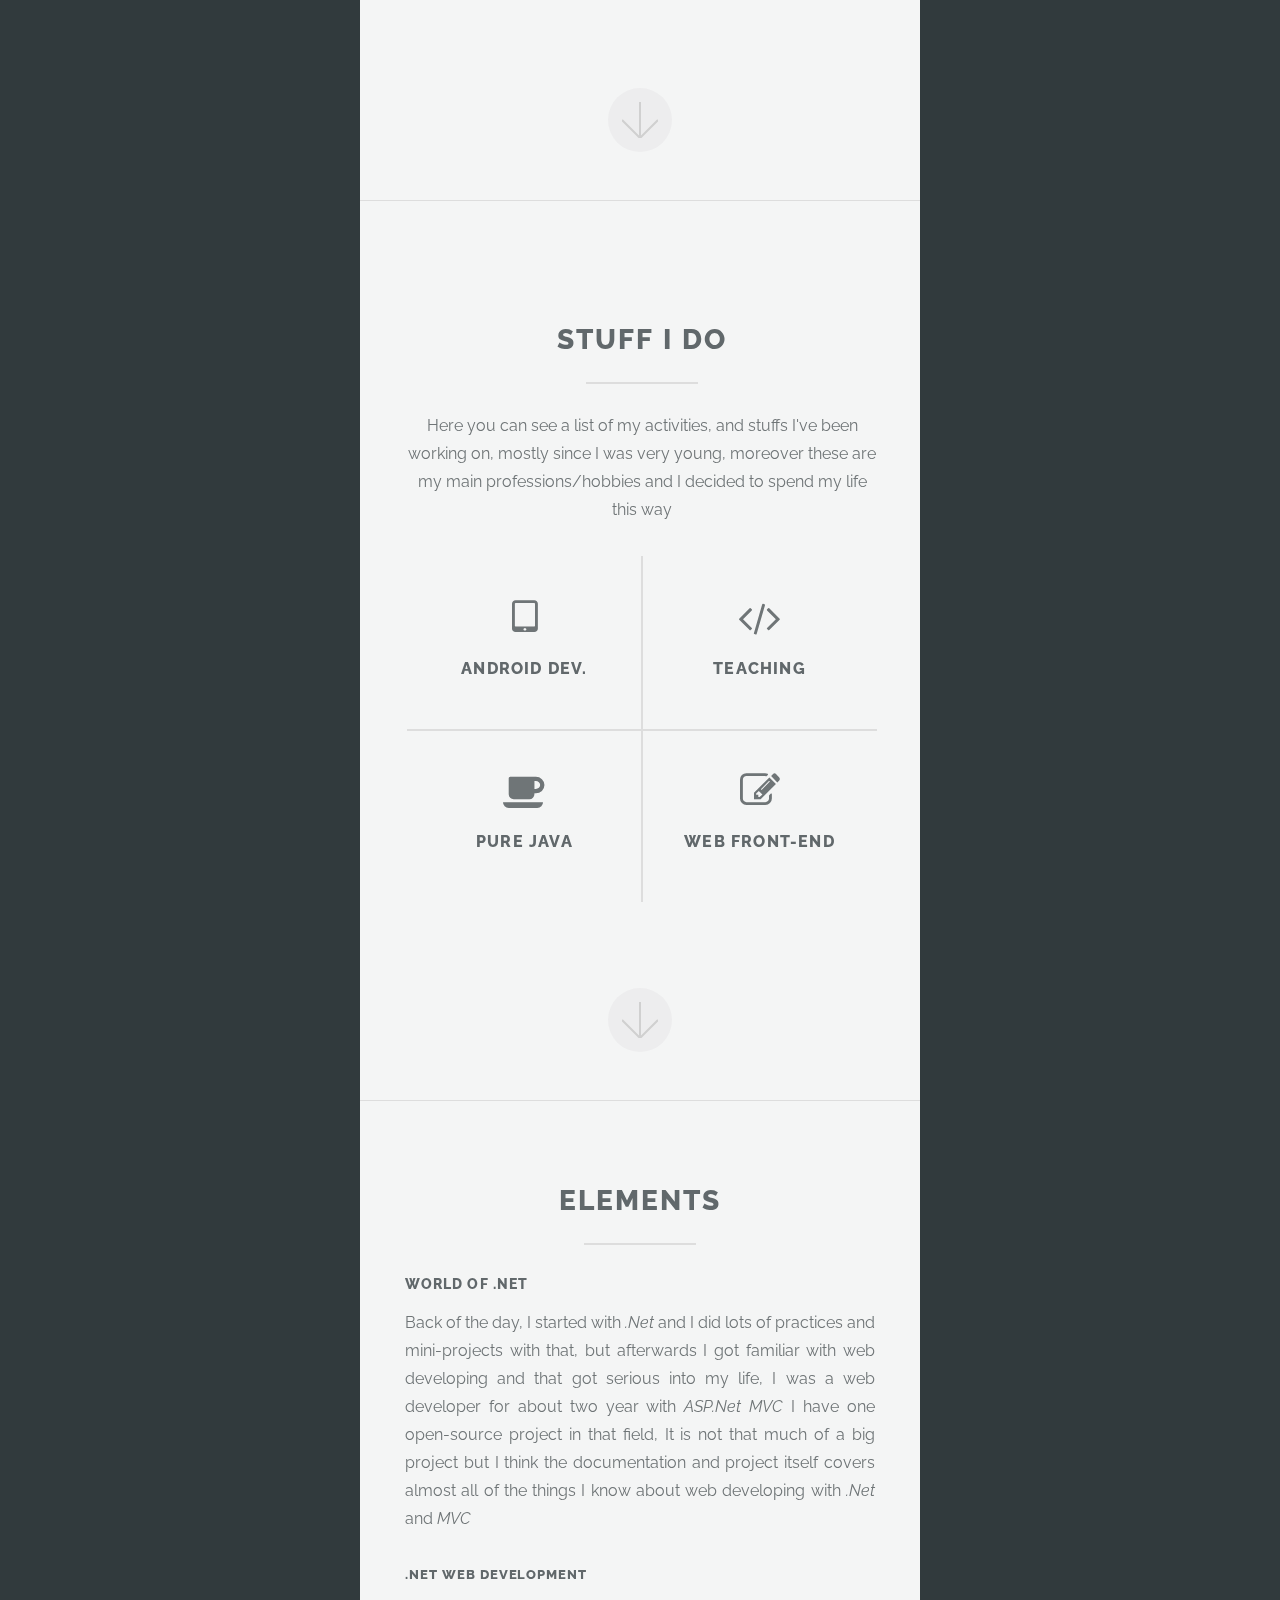
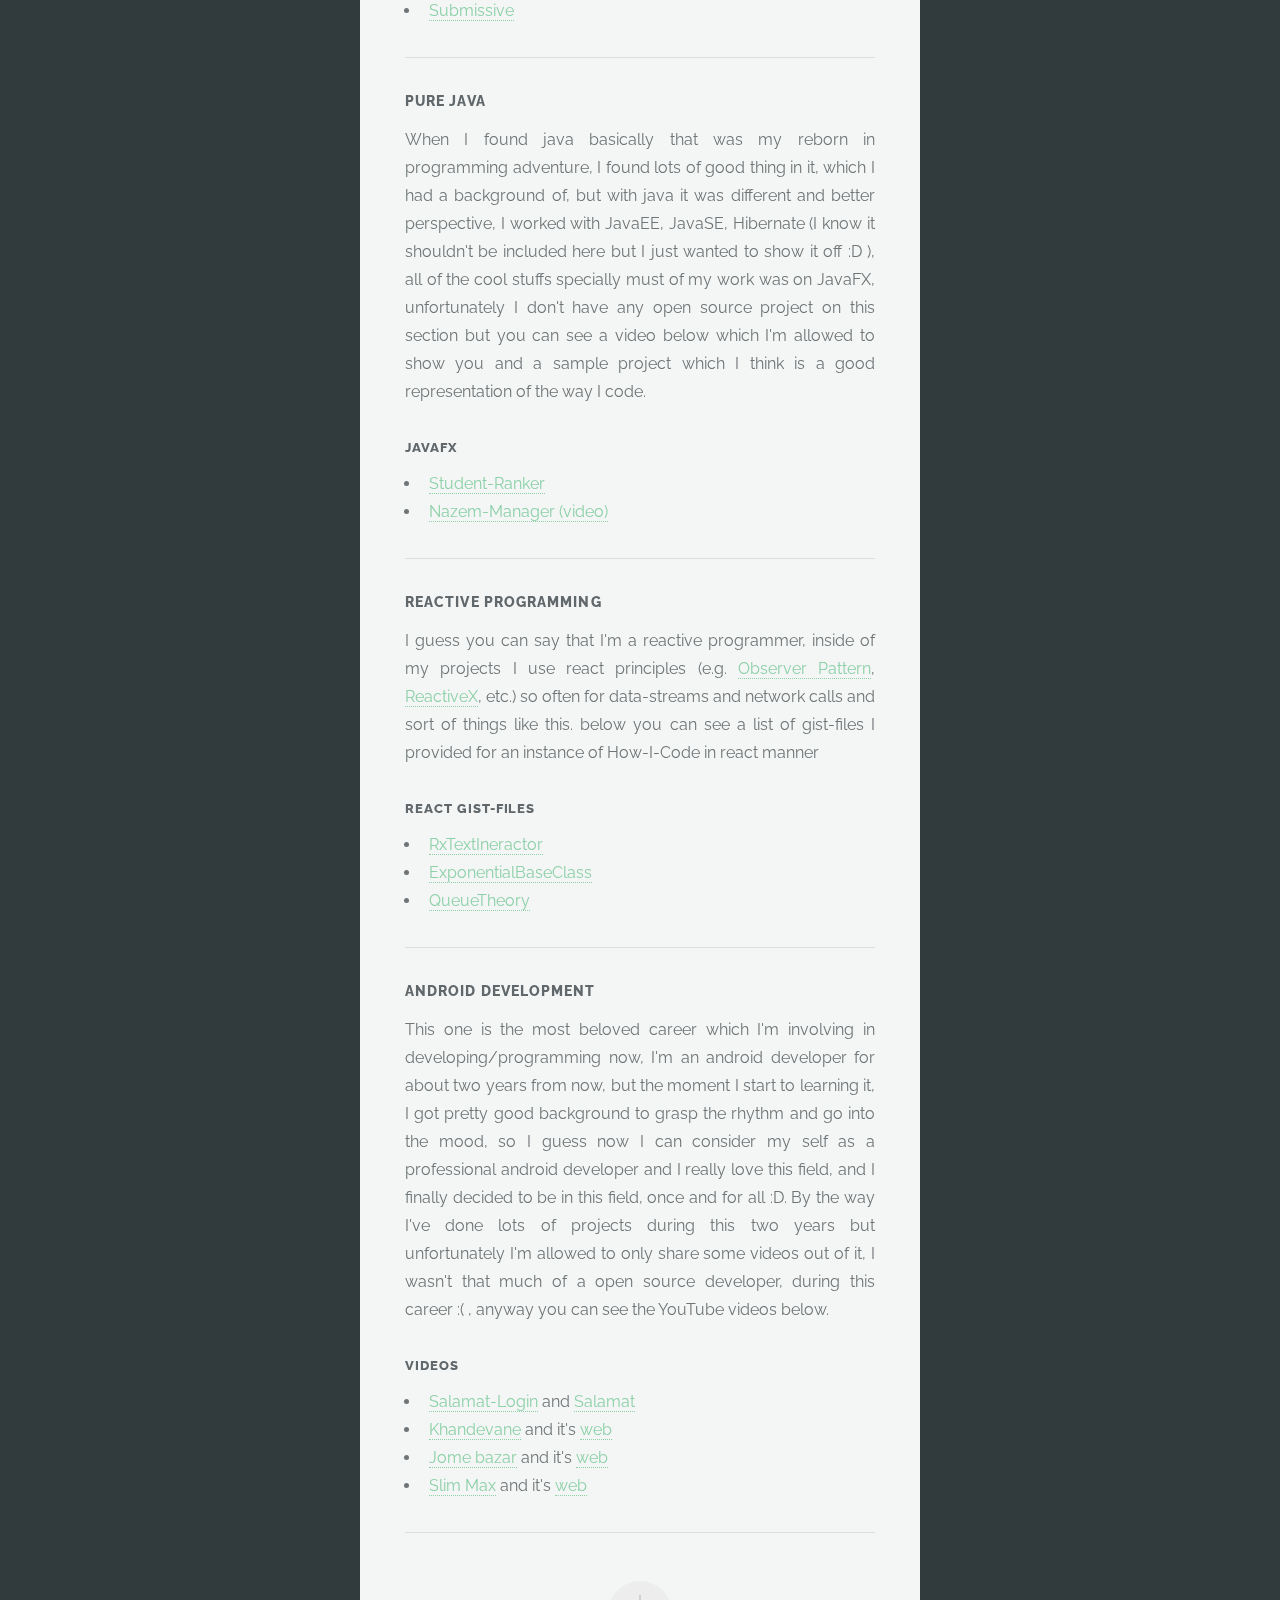
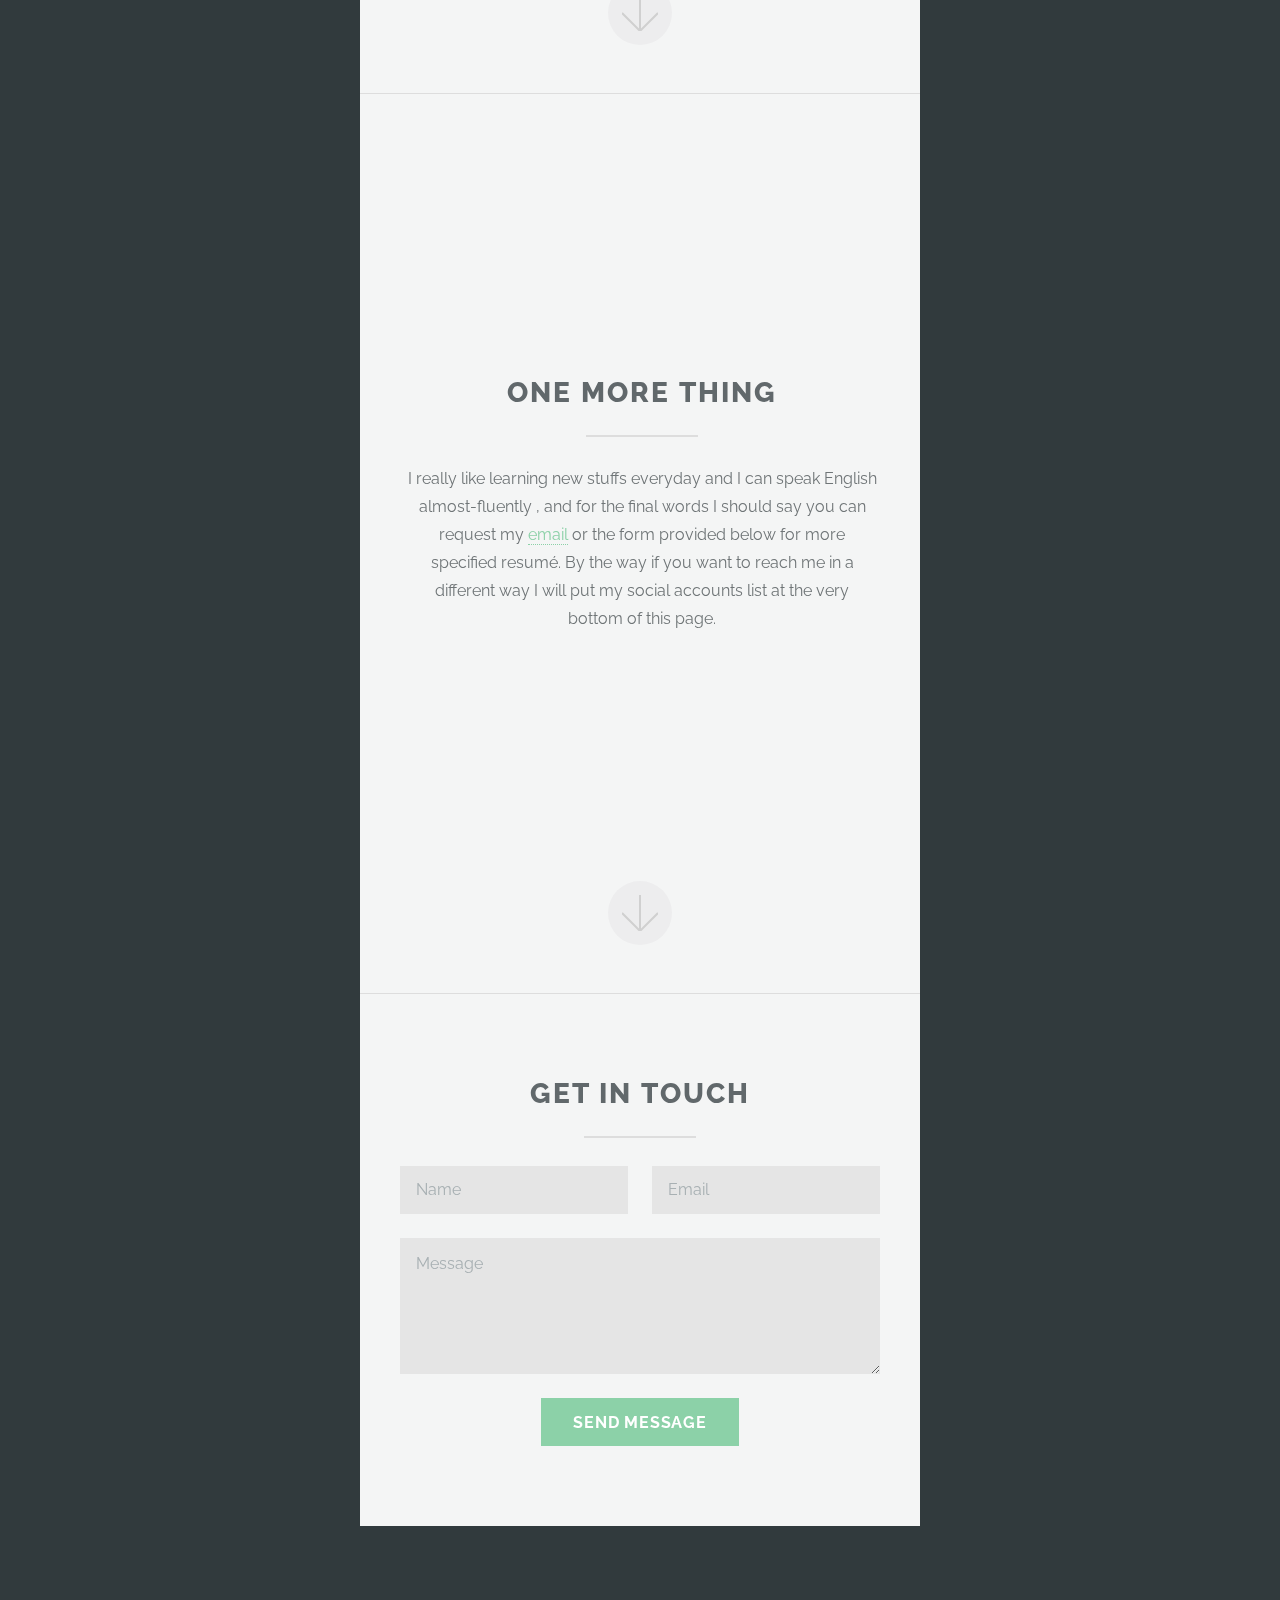
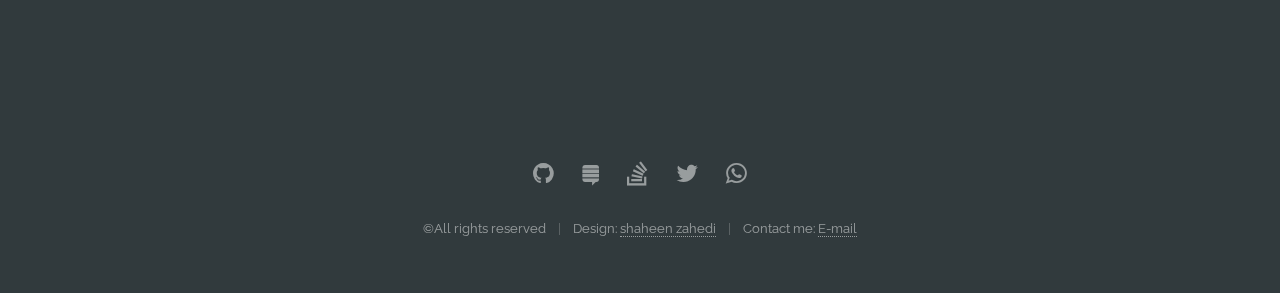
==== commit 4c502aa0: "elements text justified" ====
--- a/index.html
+++ b/index.html
@@ -77,7 +77,7 @@
                     </header>
                     <section>
                         <h4>World of .Net</h4>
-                        <p>Back of the day, I started with <i>.Net</i> 
+                        <p align="justify">Back of the day, I started with <i>.Net</i> 
                             and I did lots of practices and mini-projects
                             with that, but afterwards I got familiar with
                             web developing and that got serious into my life, 
@@ -95,7 +95,7 @@
                         </div>
                         <hr />
                         <h4>Pure java</h4>
-                        <p>When I found java basically that was my reborn in programming adventure,
+                        <p align="justify">When I found java basically that was my reborn in programming adventure,
                             I found lots of good thing in it, which I had a background of, but with java
                             it was different and better perspective,
                             I worked with  JavaEE, JavaSE, Hibernate
@@ -117,7 +117,7 @@
                         </div>
                         <hr />
                          <h4>Reactive Programming</h4>
-                        <p>I guess you can say that I'm
+                        <p align="justify">I guess you can say that I'm
                             a reactive programmer, inside
                             of my projects I use react 
                             principles (e.g. 
@@ -138,7 +138,7 @@
                         </div>
                         <hr />
                         <h4>Android Development</h4>
-                        <p>This one is the most beloved career which I'm involving in developing/programming now, I'm an android developer for about two
+                        <p align="justify">This one is the most beloved career which I'm involving in developing/programming now, I'm an android developer for about two
                             years from now, but the moment I start to learning it,
                             I got pretty good background to grasp the rhythm
                             and go into the mood, so I guess now I can consider my self
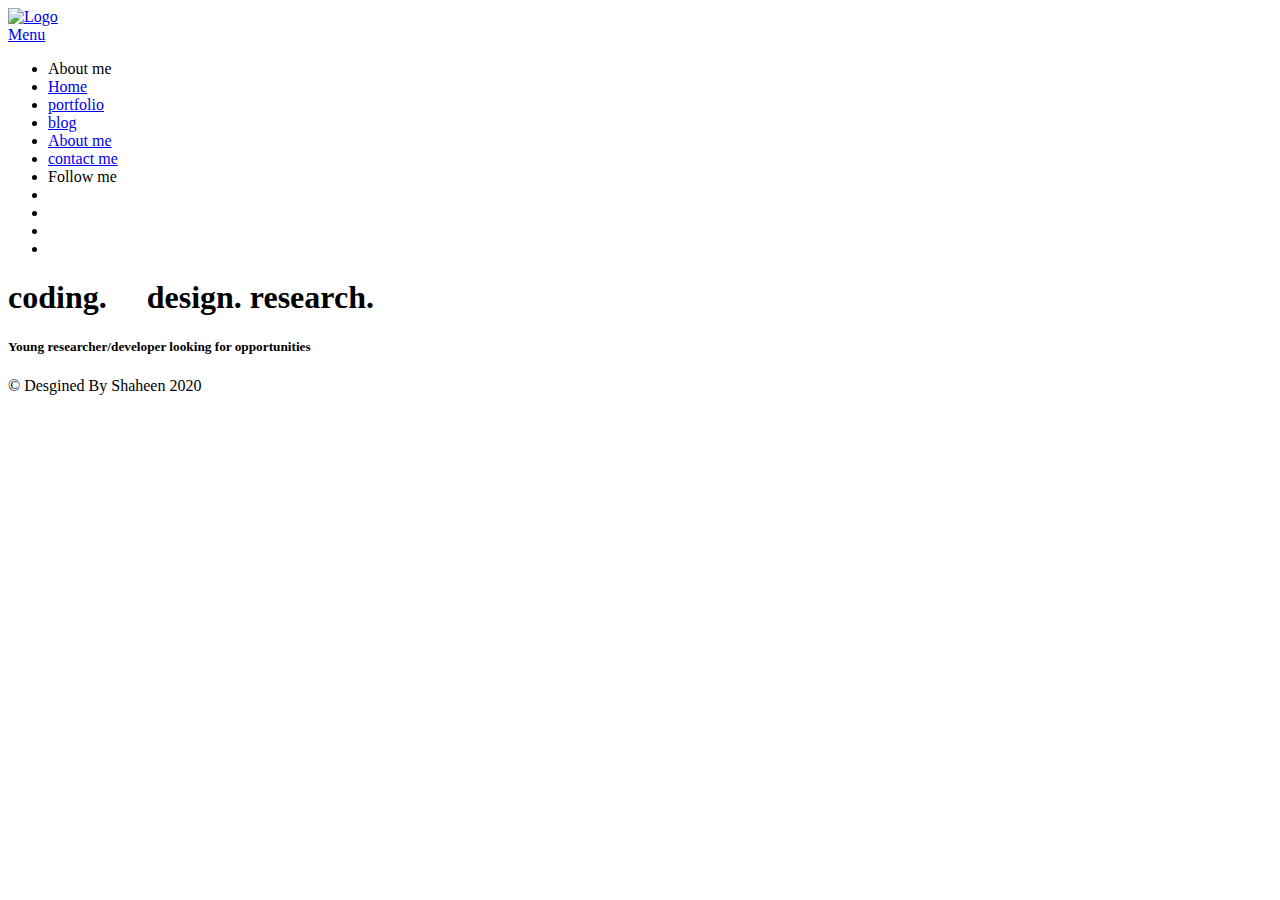
==== commit 05d504e8: ""New Version is Up baby!"" ====
--- a/index.html
+++ b/index.html
@@ -1,233 +1,150 @@
-<!DOCTYPE HTML>
-<html>
-    <head>
-        <title>Shaheen Zahedi - Persoanl Intro.</title>
-        <meta charset="utf-8" />
-        <meta name="viewport" content="width=device-width, initial-scale=1" />
-        <!--[if lte IE 8]><script src="assets/js/ie/html5shiv.js"></script><![endif]-->
-        <link rel="stylesheet" href="assets/css/main.css" />
-        <link rel="icon" href="http://www.myiconfinder.com/uploads/iconsets/f0b42319f797877ea6a129f0e46a0a53-Code.png">
-        <!--[if lte IE 8]><link rel="stylesheet" href="assets/css/ie8.css" /><![endif]-->
-        <!--[if lte IE 9]><link rel="stylesheet" href="assets/css/ie9.css" /><![endif]-->
-    </head>
-    <body>
-
-        <!-- Header -->
-        <section id="header">
-            <header class="major">
-                <h1>Shaheen zahedi</h1>
-                <p>software developer</p>
-            </header>
-
-        </section>
-
-        <!-- One -->
-        <section id="one" class="main special">
-            <div class="container">
-                <span class="image fit primary"><img src="images/pic01.jpg" alt="" /></span>
-                <div class="content">
-                    <header class="major">
-                        <h2>Who I am</h2>
-                    </header>
-                    <p>I'm shaheen zahedi, I'm 22 years old and live in north-side of Iran, and it's about 8 years from now that I'm a Programmer/Developer unfortunately in our country we do not have such place to grow up that's beacause people have unreasonable expectations from us, and normally programmers like me grow up knowing everything and meanwhile nothing!!!</p>
-                </div>
-                <a href="#two" class="goto-next scrolly">Next</a>
-            </div>
-        </section>
-
-        <!-- Two -->
-        <section id="two" class="main special">
-            <div class="container">
-                <span class="image fit primary"><img src="images/pic02.jpg" alt="" /></span>
-                <div class="content">
-                    <header class="major">
-                        <h2>Stuff I do</h2>
-                    </header>
-                    <p>Here you can see a  list of my activities, and stuffs I've been working on, mostly since I was very young, moreover these are my main professions/hobbies and I decided to spend my life this way</p>
-                    <ul class="icons-grid">
-                        <li>
-                            <span class="icon major fa-tablet"></span>
-                            <h3>Android dev.</h3>
-                        </li>
-                        <li>
-                            <span class="icon major fa-code"></span>
-                            <h3>Teaching</h3>
-                        </li>
-                        <li>
-                            <span class="icon major fa-coffee"></span>
-                            <h3>Pure Java</h3>
-                        </li>
-                        <li>
-                            <span class="icon major fa-pencil-square-o"></span>
-                            <h3>web Front-end</h3>
-                        </li>
-                    </ul>
-                </div>
-                <a href="#four" class="goto-next scrolly">Next</a>
-            </div>
-        </section>
-
-
-        <!-- Four -->
-        <section id="four" class="main">
-            <div class="container">
-                <div class="content">
-                    <header class="major">
-                        <h2>Elements</h2>
-                    </header>
-                    <section>
-                        <h4>World of .Net</h4>
-                        <p align="justify">Back of the day, I started with <i>.Net</i> 
-                            and I did lots of practices and mini-projects
-                            with that, but afterwards I got familiar with
-                            web developing and that got serious into my life, 
-                            I was a web developer for about two year with
-                            <em>ASP.Net MVC</em> I have one open-source project
-                            in that field, It is not that much of a big project
-                            but I think the documentation and project itself
-                            covers almost all of the things I know about web 
-                            developing with <i>.Net</i> and <i>MVC</i></p>     
-                        <div class="6u 12u$(medium)">
-                            <h5>.Net web development</h5>
-                            <ul>
-                                <li><a href="https://github.com/shaheenzahedi/Submissive">Submissive</a></li>
-                            </ul>
-                        </div>
-                        <hr />
-                        <h4>Pure java</h4>
-                        <p align="justify">When I found java basically that was my reborn in programming adventure,
-                            I found lots of good thing in it, which I had a background of, but with java
-                            it was different and better perspective,
-                            I worked with  JavaEE, JavaSE, Hibernate
-                            (I know it shouldn't be included here but 
-                            I just wanted to show it off :D ), 
-                            all of the cool stuffs specially must of 
-                            my work was on JavaFX, unfortunately I 
-                            don't have any open source project on 
-                            this section but you can see a video below
-                            which I'm allowed to show you and a sample
-                            project which I think is a good representation
-                            of the way I code.</p>     
-                        <div class="6u 12u$(medium)">
-                            <h5>JavaFX</h5>
-                            <ul>
-                                <li><a href="#">Student-Ranker</a></li>
-                                <li><a href="#">Nazem-Manager (video)</a></li>
-                            </ul>
-                        </div>
-                        <hr />
-                         <h4>Reactive Programming</h4>
-                        <p align="justify">I guess you can say that I'm
-                            a reactive programmer, inside
-                            of my projects I use react 
-                            principles (e.g. 
-                            <a href="https://en.wikipedia.org/wiki/Observer_pattern">
-                                Observer Pattern</a>, <a href="http://reactivex.io/">
-                                ReactiveX</a>, etc.) so often for data-streams and
-                            network calls and sort of things like this.
-                            below you can see a list of gist-files I 
-                            provided for an instance of How-I-Code in react manner</p>     
-                        <div class="6u 12u$(medium)">
-
-                            <h5>React gist-files</h5>
-                            <ul>
-                                <li><a href="https://gist.github.com/shaheenzahedi/b0457e6e8c250de61b66ffe904ebcf9f">RxTextIneractor</a></li>
-                                <li><a href="https://gist.github.com/shaheenzahedi/45f922c1c37948cb2e68ef87214b1717">ExponentialBaseClass</a></li>
-                                <li><a href="https://gist.github.com/shaheenzahedi/a002935d5c632b2149b795e248b4a548">QueueTheory</a></li>
-                            </ul>
-                        </div>
-                        <hr />
-                        <h4>Android Development</h4>
-                        <p align="justify">This one is the most beloved career which I'm involving in developing/programming now, I'm an android developer for about two
-                            years from now, but the moment I start to learning it,
-                            I got pretty good background to grasp the rhythm
-                            and go into the mood, so I guess now I can consider my self
-                            as a professional android developer and
-                            I really love this field, and I finally
-                            decided to be in this field, once and for all :D. 
-                            By the way I've done lots of projects during
-                            this two years but unfortunately I'm allowed 
-                            to only share some videos out of it,
-                            I wasn't that much of a open source developer, during this career :( 
-                            , anyway you can see the YouTube videos below.</p>   
-                        <div class="6u 12u$(medium)">
-
-                            <h5>Videos</h5>
-                            <ul>
-                                <li><a href="#">Salamat-Login</a> and <a href="#">Salamat</a></li>
-                                <li><a href="#">Khandevane</a> and it's <a href="#">web</a></li>
-                                <li><a href="#">Jome bazar</a> and it's <a href="#">web</a></li>
-                                <li><a href="#">Slim Max</a> and it's <a href="#">web</a></li>
-                            </ul>
-                        </div>
-                        <hr />
-                        <a href="#three" class="goto-next scrolly">Next</a>
-                    </section>
-
-                </div>
-            </div>
-        </section>
-
-        <!-- Three -->
-        <section id="three" class="main special">
-            <div class="container">
-                <span class="image fit primary"><img src="images/pic03.jpg" alt="" /></span>
-                <div class="content">
-                    <header class="major">
-                        <h2>One more thing</h2>
-                    </header>
-                    <p>I really like learning new stuffs 
-                        everyday and I can speak English almost-fluently
-                        , and for the final words I should say you 
-                        can request my <a href="emailto:shaheen.d2@gmail.com">email</a>
-                        or the form provided below for more specified resumé. By the way
-                        if you want to reach me in a different way I will put my social
-                        accounts list at the very bottom of this page.</p>
-                </div>
-                <a href="#footer" class="goto-next scrolly">Next</a>
-            </div>
-        </section>
-        <!-- Footer -->
-        <section id="footer">
-            <div class="container">
-                <header class="major">
-                    <h2>Get in touch</h2>
-                </header>
-                <form method="post" action="#">
-                    <div class="row uniform">
-                        <div class="6u 12u$(xsmall)"><input type="text" name="name" id="name" placeholder="Name" /></div>
-                        <div class="6u$ 12u$(xsmall)"><input type="email" name="email" id="email" placeholder="Email" /></div>
-                        <div class="12u$"><textarea name="message" id="message" placeholder="Message" rows="4"></textarea></div>
-                        <div class="12u$">
-                            <ul class="actions">
-                                <li><input type="submit" value="Send Message" class="special" /></li>
-                            </ul>
-                        </div>
-                    </div>
-                </form>
-            </div>
-            <footer>
-                <ul class="icons">
-                    <li><a href="https://github.com/shaheenzahedi" class="icon alt fa-github"><span class="label">Github</span></a></li>
-                    <li><a href="https://stackexchange.com/users/6009063/shaheen-zahedi" class="icon alt fa-stack-exchange"><span class="label">Stack Exchange</span></a></li>
-                    <li><a href="https://stackoverflow.com/users/4720030/shaheen-zahedi" class="icon alt fa-stack-overflow"><span class="label">Stack Overflow</span></a></li>
-                    <li><a href="https://twitter.com/shaheen_d2" class="icon alt fa-twitter"><span class="label">Twitter</span></a></li>
-                    <li><a href="https://api.whatsapp.com/send?phone=+989118097644&text=Hello shaheen, I saw your web just now" class="icon alt fa-whatsapp"><span class="label">WhatsApp</span></a></li>
-                </ul>
-                <ul class="copyright">
-                    <li>&copy;All rights reserved</li><li>Design: <a href="#">shaheen zahedi</a> </li><li>Contact me: <a href="emailto:shaheen.d2@gmail.com">E-mail</a></li>
-                </ul>
-            </footer>
-        </section>
-
-        <!-- Scripts -->
-        <script src="assets/js/jquery.min.js"></script>
-        <script src="assets/js/jquery.scrollex.min.js"></script>
-        <script src="assets/js/jquery.scrolly.min.js"></script>
-        <script src="assets/js/skel.min.js"></script>
-        <script src="assets/js/util.js"></script>
-        <!--[if lte IE 8]><script src="assets/js/ie/respond.min.js"></script><![endif]-->
-        <script src="assets/js/main.js"></script>
-
-    </body>
+<!DOCTYPE html>
+<html lang="en">
+
+<head>
+    <meta charset="utf-8">
+    <meta http-equiv="X-UA-Compatible" content="IE=edge">
+    <meta name="viewport" content="width=device-width, initial-scale=1">
+    <!-- The above 3 meta tags *must* come first in the head; any other head content must come *after* these tags -->
+    <title>Shaheen Zahedi Personal Intro.</title>
+    <link rel="icon" href="img/fav.png" type="image/x-icon">
+
+    <!-- Bootstrap -->
+    <link href="css/bootstrap.min.css" rel="stylesheet">
+    <link href="ionicons/css/ionicons.min.css" rel="stylesheet">
+
+    <!-- main css -->
+    <link href="css/style.css" rel="stylesheet">
+
+
+    <!-- modernizr -->
+    <script src="js/modernizr.js"></script>
+
+    <!-- HTML5 shim and Respond.js for IE8 support of HTML5 elements and media queries -->
+    <!-- WARNING: Respond.js doesn't work if you view the page via file:// -->
+    <!--[if lt IE 9]>
+      <script src="https://oss.maxcdn.com/html5shiv/3.7.2/html5shiv.min.js"></script>
+      <script src="https://oss.maxcdn.com/respond/1.4.2/respond.min.js"></script>
+    <![endif]-->
+</head>
+
+<body>
+
+    <!-- Preloader -->
+    <div id="preloader">
+        <div class="pre-container">
+            <div class="spinner">
+                <div class="double-bounce1"></div>
+                <div class="double-bounce2"></div>
+            </div>
+        </div>
+    </div>
+    <!-- end Preloader -->
+
+    <div class="container-fluid">
+        <!-- box header -->
+        <header class="box-header">
+            <div class="box-logo">
+                <a href="index.html"><img src="img/logo.png" width="80" alt="Logo"></a>
+            </div>
+            <!-- box-nav -->
+            <a class="box-primary-nav-trigger" href="#0">
+                <span class="box-menu-text">Menu</span><span class="box-menu-icon"></span>
+            </a>
+            <!-- box-primary-nav-trigger -->
+        </header>
+        <!-- end box header -->
+
+        <!-- nav -->
+        <nav>
+            <ul class="box-primary-nav">
+                <li class="box-label">About me</li>
+
+                <li><a href="index.html">Home</a> <i class="ion-ios-circle-filled color"></i></li>
+                <li><a href="portfolio.html">portfolio</a></li>
+                <li><a href="blog.html">blog</a></li>
+                <li><a href="about.html">About me</a></li>
+                <li><a href="contact.html">contact me</a></li>
+
+
+
+                <li class="box-label">Follow me</li>
+
+                <li class="box-social"><a href="https://join.skype.com/invite/gCTrjP0ahNda"><i class="ion-social-skype"></i></a></li>
+                <li class="box-social"><a href="https://www.instagram.com/shaheenzahedi/"><i class="ion-social-instagram-outline"></i></a></li>
+                <li class="box-social"><a href="https://github.com/shaheenzahedi"><i class="ion-social-github"></i></a></li>
+                <li class="box-social"><a href="https://www.linkedin.com/in/shaheen-zahedi"><i class="ion-social-linkedin"></i></a></li>
+            </ul>
+        </nav>
+        <!-- end nav -->
+
+        <!-- box-intro -->
+        <section class="box-intro">
+            <div class="table-cell">
+                <h1 class="box-headline letters rotate-2">
+                    <span class="box-words-wrapper">
+                        <b class="is-visible">coding.</b>
+                        <b>&nbsp;&nbsp;&nbsp;&nbsp;design.</b>
+                        <b>research.</b>
+                    </span>
+		        </h1>
+                <h5>Young researcher/developer looking for opportunities</h5>
+            </div>
+
+            <div class="mouse">
+                <div class="scroll"></div>
+            </div>
+        </section>
+        <!-- end box-intro -->
+    </div>
+
+
+
+
+    <!-- footer -->
+    <footer>
+        <div class="container-fluid">
+            <p class="copyright">© Desgined By Shaheen 2020</p>
+        </div>
+    </footer>
+    <!-- end footer -->
+
+    <!-- back to top -->
+    <a href="#0" class="cd-top"><i class="ion-android-arrow-up"></i></a>
+    <!-- end back to top -->
+
+
+
+    <!-- jQuery -->
+    <script src="js/jquery-2.1.1.js"></script>
+    <!--  plugins -->
+    <script src="js/bootstrap.min.js"></script>
+    <script src="js/menu.js"></script>
+    <script src="js/animated-headline.js"></script>
+    <script src="js/isotope.pkgd.min.js"></script>
+
+
+    <!--  custom script -->
+    <script src="js/custom.js"></script>
+    
+    <!-- google analytics  -->
+    <script>
+        (function (i, s, o, g, r, a, m) {
+            i['GoogleAnalyticsObject'] = r;
+            i[r] = i[r] || function () {
+                (i[r].q = i[r].q || []).push(arguments)
+            }, i[r].l = 1 * new Date();
+            a = s.createElement(o),
+                m = s.getElementsByTagName(o)[0];
+            a.async = 1;
+            a.src = g;
+            m.parentNode.insertBefore(a, m)
+        })(window, document, 'script', 'https://www.google-analytics.com/analytics.js', 'ga');
+
+        ga('create', 'UA-76796224-1', 'auto');
+        ga('send', 'pageview');
+    </script>
+
+</body>
+
 </html>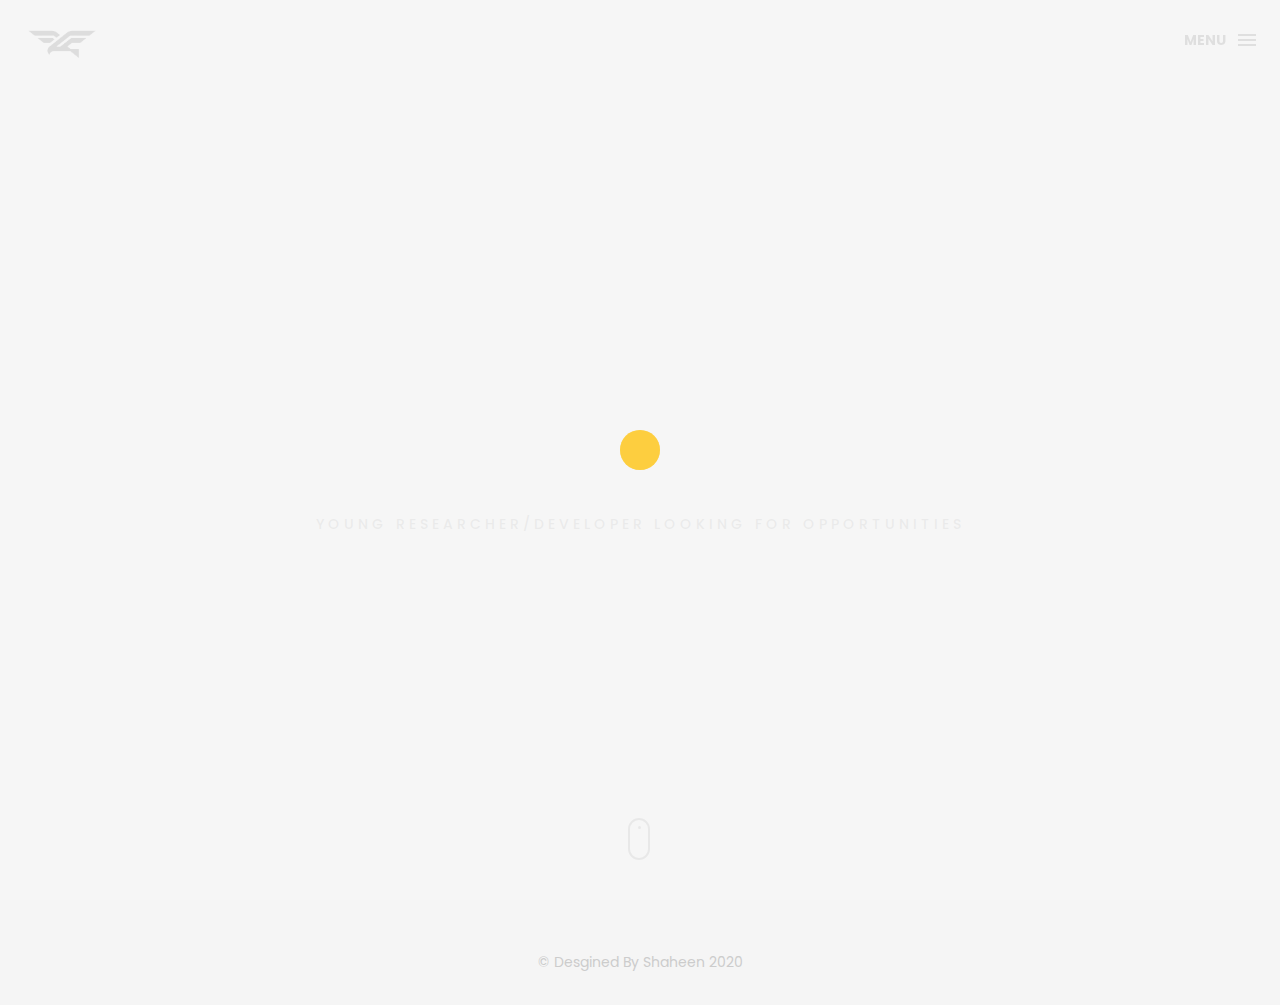
==== commit 95357e49: "up up and away" ====
--- a/index.html
+++ b/index.html
@@ -61,8 +61,8 @@
                 <li class="box-label">About me</li>
 
                 <li><a href="index.html">Home</a> <i class="ion-ios-circle-filled color"></i></li>
-                <li><a href="portfolio.html">portfolio</a></li>
-                <li><a href="blog.html">blog</a></li>
+                <li><a href="portfolio.html">Portfolio</a></li>
+                <li><a href="blog.html">Blog</a></li>
                 <li><a href="about.html">About me</a></li>
                 <li><a href="contact.html">contact me</a></li>
 
--- a/css/style.css
+++ b/css/style.css
@@ -0,0 +1,1213 @@
+/*
+* Box Theme
+* Created by : Ahmed Eissa
+* website : www.ahmedessa.net
+* behance : https://www.behance.net/3essa
+*/
+
+
+/* Table of Content
+==================================================
+	- Google fonts & font family -
+	- General -
+    - typography -
+    - Preloader -
+	- Header -
+    - box intro section -
+    - Portfoilo section -
+    - Footer -
+    - About page -
+    - Services page -
+    - contact page -
+    - Portfolio single page -
+    - Responsive media queries -
+*/
+
+
+/* Google fonts & font family
+==================================================*/
+
+@import url(https://fonts.googleapis.com/css?family=Poppins:400,500,600,700);
+
+/* General
+==================================================*/
+
+html,
+body {
+    height: 100%;
+    font-family: 'Poppins', sans-serif;
+    line-height: 1.8;
+    color: #999
+}
+.card {
+    position: relative;
+    display: flex;
+    -ms-flex-direction: column;
+    flex-direction: column;
+    min-width: 0;
+    word-wrap: break-word;
+    background-color: #fff;
+    background-clip: border-box;
+    border: 1px solid rgba(0,0,0,.125);
+    border-radius: .25rem;
+}
+.shadow {
+    box-shadow: 0px 18px 39.1px 6.9px rgba(224, 241, 255, 0.34) !important;
+}
+.shadow {
+    box-shadow: 0 .5rem 1rem rgba(0,0,0,.15)!important;
+}
+.shadow h4,p{
+    margin: 20px;
+}
+.read-more{
+    margin: 20px;
+}
+.rounded {
+    border-radius: .25rem!important;
+}
+.divcard{
+    margin-bottom: 20px;
+}
+.card-img-top {
+    width: 100%;
+    border-top-left-radius: calc(.25rem - 1px);
+    border-top-right-radius: calc(.25rem - 1px);
+}
+.no-padding {
+    padding-left: 0;
+    padding-right: 0;
+}
+
+.no-padding [class^="col-"] {
+    padding-left: 0;
+    padding-right: 0;
+}
+
+.main-container {
+    padding: 100px 0;
+}
+
+.center {
+    text-align: center;
+}
+
+a {
+    -webkit-transition: all .3s;
+    transition: all .3s
+}
+
+.uppercase {
+    text-transform: uppercase;
+}
+
+.h-30 {
+    height: 30px
+}
+
+.h-10 {
+    height: 10px
+}
+
+.color {
+    color: #ffbf00;
+    font-size: 11px;
+}
+
+
+/* typography
+==================================================*/
+
+h1 {
+    color: #393939;
+    font-size: 60px;
+    text-transform: uppercase;
+}
+
+h3 {
+    color: #393939;
+}
+
+h5 {
+    color: #ffbf00;
+}
+
+
+/* preloader
+==================================================*/
+
+#preloader {
+    position: fixed;
+    top: 0;
+    left: 0;
+    right: 0;
+    bottom: 0;
+    background-color: #f5f5f5;
+    /* change if the mask should be a color other than white */
+    z-index: 1000;
+    /* makes sure it stays on top */
+}
+
+.pre-container {
+    position: absolute;
+    left: 50%;
+    top: 50%;
+    bottom: auto;
+    right: auto;
+    -webkit-transform: translateX(-50%) translateY(-50%);
+    transform: translateX(-50%) translateY(-50%);
+    text-align: center;
+}
+
+.spinner {
+    width: 40px;
+    height: 40px;
+    position: relative;
+    margin: 100px auto;
+}
+
+.double-bounce1,
+.double-bounce2 {
+    width: 100%;
+    height: 100%;
+    border-radius: 50%;
+    background-color: #ffbf00;
+    opacity: 0.6;
+    position: absolute;
+    top: 0;
+    left: 0;
+    -webkit-animation: bounce 2.0s infinite ease-in-out;
+    animation: bounce 2.0s infinite ease-in-out;
+}
+
+.double-bounce2 {
+    -webkit-animation-delay: -1.0s;
+    animation-delay: -1.0s;
+}
+
+@-webkit-keyframes bounce {
+    0%,
+    100% {
+        -webkit-transform: scale(0.0)
+    }
+    50% {
+        -webkit-transform: scale(1.0)
+    }
+}
+
+@keyframes bounce {
+    0%,
+    100% {
+        transform: scale(0.0);
+        -webkit-transform: scale(0.0);
+    }
+    50% {
+        transform: scale(1.0);
+        -webkit-transform: scale(1.0);
+    }
+}
+
+
+/* headr
+==================================================*/
+
+.box-header {
+    position: absolute;
+    top: 0;
+    left: 0;
+    background: rgba(255, 255, 255, 0.95);
+    height: 50px;
+    width: 100%;
+    z-index: 3;
+    box-shadow: 0 1px 2px rgba(0, 0, 0, 0.3);
+    -webkit-font-smoothing: antialiased;
+    -moz-osx-font-smoothing: grayscale;
+}
+
+.box-header {
+    height: 80px;
+    background: transparent;
+    box-shadow: none;
+}
+
+.box-header {
+    -webkit-transition: background-color 0.3s;
+    transition: background-color 0.3s;
+    -webkit-transform: translate3d(0, 0, 0);
+    transform: translate3d(0, 0, 0);
+    -webkit-backface-visibility: hidden;
+    backface-visibility: hidden;
+}
+
+.box-header.is-fixed {
+    position: fixed;
+    top: -80px;
+    background-color: rgba(255, 255, 255, 0.96);
+    -webkit-transition: -webkit-transform 0.3s;
+    transition: -webkit-transform 0.3s;
+    transition: transform 0.3s;
+    transition: transform 0.3s, -webkit-transform 0.3s;
+}
+
+.box-header.is-visible {
+    -webkit-transform: translate3d(0, 100%, 0);
+    transform: translate3d(0, 100%, 0);
+}
+
+.box-header.menu-is-open {
+    background-color: rgba(255, 255, 255, 0.96);
+}
+
+.box-logo {
+    display: block;
+    padding: 20px;
+}
+
+.box-primary-nav-trigger {
+    position: absolute;
+    right: 0;
+    top: 0;
+    height: 100%;
+    width: 50px;
+    background-color: #fff;
+}
+
+.box-primary-nav-trigger .box-menu-text {
+    color: #393939;
+    text-transform: uppercase;
+    font-weight: 700;
+    display: none;
+}
+
+.box-primary-nav-trigger .box-menu-icon {
+    display: inline-block;
+    position: absolute;
+    left: 50%;
+    top: 50%;
+    bottom: auto;
+    right: auto;
+    -webkit-transform: translateX(-50%) translateY(-50%);
+    transform: translateX(-50%) translateY(-50%);
+    width: 18px;
+    height: 2px;
+    background-color: #393939;
+    -webkit-transition: background-color 0.3s;
+    transition: background-color 0.3s;
+    list-style: none;
+}
+
+.box-primary-nav-trigger .box-menu-icon::before,
+.box-primary-nav-trigger .box-menu-icon:after {
+    content: '';
+    width: 100%;
+    height: 100%;
+    position: absolute;
+    background-color: #393939;
+    right: 0;
+    -webkit-transition: -webkit-transform .3s, top .3s, background-color 0s;
+    -webkit-transition: top .3s, background-color 0s, -webkit-transform .3s;
+    transition: top .3s, background-color 0s, -webkit-transform .3s;
+    transition: transform .3s, top .3s, background-color 0s;
+    transition: transform .3s, top .3s, background-color 0s, -webkit-transform .3s;
+}
+
+.box-primary-nav-trigger .box-menu-icon::before {
+    top: -5px;
+}
+
+.box-primary-nav-trigger .box-menu-icon::after {
+    top: 5px;
+}
+
+.box-primary-nav-trigger .box-menu-icon.is-clicked {
+    background-color: rgba(255, 255, 255, 0);
+}
+
+.box-primary-nav-trigger .box-menu-icon.is-clicked::before,
+.box-primary-nav-trigger .box-menu-icon.is-clicked::after {
+    background-color: 393939;
+}
+
+.box-primary-nav-trigger .box-menu-icon.is-clicked::before {
+    top: 0;
+    -webkit-transform: rotate(135deg);
+    transform: rotate(135deg);
+}
+
+.box-primary-nav-trigger .box-menu-icon.is-clicked::after {
+    top: 0;
+    -webkit-transform: rotate(225deg);
+    transform: rotate(225deg);
+}
+
+.box-primary-nav-trigger {
+    width: 100px;
+    padding-left: 1em;
+    background-color: transparent;
+    height: 30px;
+    line-height: 30px;
+    right: 10px;
+    top: 50%;
+    bottom: auto;
+    -webkit-transform: translateY(-50%);
+    transform: translateY(-50%);
+}
+
+.box-primary-nav-trigger .box-menu-text {
+    display: inline-block;
+}
+
+.box-primary-nav-trigger .box-menu-icon {
+    left: auto;
+    right: 1em;
+    -webkit-transform: translateX(0) translateY(-50%);
+    transform: translateX(0) translateY(-50%);
+}
+
+.box-primary-nav {
+    position: fixed;
+    left: 0;
+    top: 0;
+    height: 100%;
+    width: 100%;
+    background: rgba(0, 0, 0, 0.96);
+    z-index: 2;
+    text-align: center;
+    padding: 50px 0;
+    -webkit-backface-visibility: hidden;
+    backface-visibility: hidden;
+    overflow: auto;
+    -webkit-overflow-scrolling: touch;
+    -webkit-transform: translateY(-100%);
+    transform: translateY(-100%);
+    -webkit-transition-property: -webkit-transform;
+    transition-property: -webkit-transform;
+    transition-property: transform;
+    transition-property: transform, -webkit-transform;
+    -webkit-transition-duration: 0.4s;
+    transition-duration: 0.4s;
+    list-style: none;
+}
+
+.box-primary-nav li {
+    font-size: 22px;
+    font-size: 1.375rem;
+    font-weight: 300;
+    -webkit-font-smoothing: antialiased;
+    -moz-osx-font-smoothing: grayscale;
+    margin: .2em 0;
+    text-transform: capitalize;
+}
+
+.box-primary-nav a {
+    display: inline-block;
+    padding: .4em 1em;
+    border-radius: 0.25em;
+    -webkit-transition: all 0.2s;
+    transition: all 0.2s;
+    color: #fff;
+    text-decoration: none;
+    font-weight: bold;
+}
+.box-primary-nav a:focus {
+    outline: none;
+}
+
+.no-touch .box-primary-nav a:hover {
+    text-decoration: none;
+    color: #ddd;
+}
+
+.box-primary-nav .box-label {
+    color: #ffbf00;
+    text-transform: uppercase;
+    font-weight: 700;
+    font-size: 17px;
+    margin: 2.4em 0 .8em;
+}
+
+.box-primary-nav .box-social {
+    display: inline-block;
+    margin: 10px .4em;
+}
+
+.box-primary-nav .box-social a {
+    width: 30px;
+    height: 30px;
+    padding: 0;
+    font-size: 30px
+}
+
+.box-primary-nav.is-visible {
+    -webkit-transform: translateY(0);
+    transform: translateY(0);
+}
+
+.box-primary-nav {
+    padding: 150px 0 0;
+}
+
+.box-primary-nav li {
+    font-size: 18px;
+}
+
+
+/* box-intro
+==================================================*/
+
+.box-intro {
+    text-align: center;
+    display: table;
+    height: 100vh;
+    width: 100%;
+}
+
+.box-intro .table-cell {
+    display: table-cell;
+    vertical-align: middle;
+}
+
+.box-intro em {
+    font-style: normal;
+    text-transform: uppercase
+}
+
+b i:last-child {
+    color: #ffbf00 !important;
+}
+
+.box-intro h5 {
+    letter-spacing: 4px;
+    text-transform: uppercase;
+    color: #999;
+    line-height: 1.7
+}
+
+
+/* mouse effect */
+
+.mouse {
+    position: absolute;
+    width: 22px;
+    height: 42px;
+    bottom: 40px;
+    left: 50%;
+    margin-left: -12px;
+    border-radius: 15px;
+    border: 2px solid #888;
+    -webkit-animation: intro 1s;
+    animation: intro 1s;
+}
+
+.scroll {
+    display: block;
+    width: 3px;
+    height: 3px;
+    margin: 6px auto;
+    border-radius: 4px;
+    background: #888;
+    -webkit-animation: finger 2s infinite;
+    animation: finger 2s infinite;
+}
+
+@-webkit-keyframes intro {
+    0% {
+        opacity: 0;
+        -webkit-transform: translateY(40px);
+        transform: translateY(40px);
+    }
+    100% {
+        opacity: 1;
+        -webkit-transform: translateY(0);
+        transform: translateY(0);
+    }
+}
+
+@keyframes intro {
+    0% {
+        opacity: 0;
+        -webkit-transform: translateY(40px);
+        transform: translateY(40px);
+    }
+    100% {
+        opacity: 1;
+        -webkit-transform: translateY(0);
+        transform: translateY(0);
+    }
+}
+
+@-webkit-keyframes finger {
+    0% {
+        opacity: 1;
+    }
+    100% {
+        opacity: 0;
+        -webkit-transform: translateY(20px);
+        transform: translateY(20px);
+    }
+}
+
+@keyframes finger {
+    0% {
+        opacity: 1;
+    }
+    100% {
+        opacity: 0;
+        -webkit-transform: translateY(20px);
+        transform: translateY(20px);
+    }
+}
+
+
+/* text rotate */
+
+.box-headline {
+    font-size: 130px;
+    line-height: 1.0;
+}
+
+.box-words-wrapper {
+    display: inline-block;
+    position: relative;
+}
+
+.box-words-wrapper b {
+    display: inline-block;
+    position: absolute;
+    white-space: nowrap;
+    left: 0;
+    top: 0;
+}
+
+.box-words-wrapper b.is-visible {
+    position: relative;
+}
+
+.no-js .box-words-wrapper b {
+    opacity: 0;
+}
+
+.no-js .box-words-wrapper b.is-visible {
+    opacity: 1;
+}
+
+.box-headline.rotate-2 .box-words-wrapper {
+    -webkit-perspective: 300px;
+    perspective: 300px;
+}
+
+.box-headline.rotate-2 i,
+.box-headline.rotate-2 em {
+    display: inline-block;
+    -webkit-backface-visibility: hidden;
+    backface-visibility: hidden;
+}
+
+.box-headline.rotate-2 b {
+    opacity: 0;
+}
+
+.box-headline.rotate-2 i {
+    -webkit-transform-style: preserve-3d;
+    transform-style: preserve-3d;
+    -webkit-transform: translateZ(-20px) rotateX(90deg);
+    transform: translateZ(-20px) rotateX(90deg);
+    opacity: 0;
+}
+
+.is-visible .box-headline.rotate-2 i {
+    opacity: 1;
+}
+
+.box-headline.rotate-2 i.in {
+    -webkit-animation: box-rotate-2-in 0.4s forwards;
+    animation: box-rotate-2-in 0.4s forwards;
+}
+
+.box-headline.rotate-2 i.out {
+    -webkit-animation: box-rotate-2-out 0.4s forwards;
+    animation: box-rotate-2-out 0.4s forwards;
+}
+
+.box-headline.rotate-2 em {
+    -webkit-transform: translateZ(20px);
+    transform: translateZ(20px);
+}
+
+.no-csstransitions .box-headline.rotate-2 i {
+    -webkit-transform: rotateX(0deg);
+    transform: rotateX(0deg);
+    opacity: 0;
+}
+
+.no-csstransitions .box-headline.rotate-2 i em {
+    -webkit-transform: scale(1);
+    transform: scale(1);
+}
+
+.no-csstransitions .box-headline.rotate-2 .is-visible i {
+    opacity: 1;
+}
+
+@-webkit-keyframes box-rotate-2-in {
+    0% {
+        opacity: 0;
+        -webkit-transform: translateZ(-20px) rotateX(90deg);
+    }
+    60% {
+        opacity: 1;
+        -webkit-transform: translateZ(-20px) rotateX(-10deg);
+    }
+    100% {
+        opacity: 1;
+        -webkit-transform: translateZ(-20px) rotateX(0deg);
+    }
+}
+
+@keyframes box-rotate-2-in {
+    0% {
+        opacity: 0;
+        -webkit-transform: translateZ(-20px) rotateX(90deg);
+        transform: translateZ(-20px) rotateX(90deg);
+    }
+    60% {
+        opacity: 1;
+        -webkit-transform: translateZ(-20px) rotateX(-10deg);
+        transform: translateZ(-20px) rotateX(-10deg);
+    }
+    100% {
+        opacity: 1;
+        -webkit-transform: translateZ(-20px) rotateX(0deg);
+        transform: translateZ(-20px) rotateX(0deg);
+    }
+}
+
+@-webkit-keyframes box-rotate-2-out {
+    0% {
+        opacity: 1;
+        -webkit-transform: translateZ(-20px) rotateX(0);
+    }
+    60% {
+        opacity: 0;
+        -webkit-transform: translateZ(-20px) rotateX(-100deg);
+    }
+    100% {
+        opacity: 0;
+        -webkit-transform: translateZ(-20px) rotateX(-90deg);
+    }
+}
+
+@keyframes box-rotate-2-out {
+    0% {
+        opacity: 1;
+        -webkit-transform: translateZ(-20px) rotateX(0);
+        transform: translateZ(-20px) rotateX(0);
+    }
+    60% {
+        opacity: 0;
+        -webkit-transform: translateZ(-20px) rotateX(-100deg);
+        transform: translateZ(-20px) rotateX(-100deg);
+    }
+    100% {
+        opacity: 0;
+        -webkit-transform: translateZ(-20px) rotateX(-90deg);
+        transform: translateZ(-20px) rotateX(-90deg);
+    }
+}
+
+
+/* portfolio section
+==================================================*/
+
+.portfolio .categories-grid span {
+    font-size: 30px;
+    margin-bottom: 30px;
+    display: inline-block;
+}
+
+.portfolio .categories-grid .categories ul li {
+    list-style: none;
+    margin: 20px 0;
+}
+
+.portfolio .categories-grid .categories ul li a {
+    display: inline-block;
+    color: #60606e;
+    padding: 0 10px;
+    margin: 0 10px;
+    -webkit-transition: all .2s ease-in-out .2s;
+    transition: all .2s ease-in-out .2s;
+}
+
+.portfolio .categories-grid .categories ul li a:hover,
+.portfolio .categories-grid .categories ul li a:focus {
+    text-decoration: none;
+}
+
+.portfolio .categories-grid .categories ul li a.active {
+    margin-left: 0;
+    background-color: #ffbf00;
+    padding: 0px 20px;
+    color: white;
+    border-radius: 25px;
+    text-decoration: none;
+}
+
+.portfolio_filter {
+    padding-left: 0;
+}
+
+.portfolio_item {
+    position: relative;
+    overflow: hidden;
+    display: block;
+}
+
+.portfolio_item .portfolio_item_hover {
+    position: absolute;
+    top: 0px;
+    left: 0px;
+    height: 100%;
+    width: 100%;
+    background-color: rgba(0, 0, 0, .8);
+    -webkit-transform: translate(-100%);
+    transform: translate(-100%);
+    opacity: 0;
+    -webkit-transition: all .2s ease-in-out;
+    transition: all .2s ease-in-out;
+}
+
+.portfolio_item .portfolio_item_hover .item_info {
+    text-align: center;
+    position: absolute;
+    top: 50%;
+    left: 50%;
+    -webkit-transform: translate(-50%, -50%);
+    transform: translate(-50%, -50%);
+    padding: 10px;
+    width: 100%;
+    font-weight: bold;
+}
+
+.portfolio_item .portfolio_item_hover .item_info span {
+    display: block;
+    color: #fff;
+    font-size: 18px;
+    -webkit-transform: translateX(-100px);
+    transform: translateX(-100px);
+    -webkit-transition: all .2s ease-in-out .2s;
+    transition: all .2s ease-in-out .2s;
+    opacity: 0;
+}
+
+.portfolio_item .portfolio_item_hover .item_info em {
+    font-style: normal;
+    display: inline-block;
+    background-color: #ffbf00;
+    padding: 5px 20px;
+    border-radius: 25px;
+    color: #333;
+    margin-top: 10px;
+    -webkit-transform: translateX(-100px);
+    transform: translateX(-100px);
+    -webkit-transition: all .3s ease-in-out .3s;
+    transition: all .3s ease-in-out .3s;
+    opacity: 0;
+    font-size: 10px;
+    letter-spacing: 2px;
+}
+
+.portfolio_item:hover .portfolio_item_hover {
+    opacity: 1;
+    -webkit-transform: translateX(0);
+    transform: translateX(0);
+}
+
+.portfolio_item:hover .item_info em,
+.portfolio_item:hover .item_info span {
+    opacity: 1;
+    -webkit-transform: translateX(0);
+    transform: translateX(0);
+}
+
+.portfolio .categories-grid .categories ul li {
+    float: left;
+}
+
+.portfolio .categories-grid .categories ul li a {
+    padding: 0 10px;
+    -webkit-transition: all .2s ease-in-out .2s;
+    transition: all .2s ease-in-out .2s;
+}
+
+.portfolio_filter {
+    padding-left: 0;
+    display: inline-block;
+    margin: 0 auto;
+    text-align: center;
+    margin-bottom: 50px;
+}
+
+.portfolio-inner {
+    padding-bottom: 0 !important;
+    padding-top: 55px;
+}
+
+
+/* footer
+==================================================*/
+
+footer {
+    padding: 30px 0;
+    text-align: center;
+    background: #f5f5f5
+}
+
+.copyright {
+    color: #ccc;
+    margin-bottom: 0;
+}
+
+footer img {
+    margin: 0 auto;
+}
+
+
+/* backto top
+==================================================*/
+
+.cd-top {
+    display: inline-block;
+    height: 40px;
+    width: 40px;
+    position: fixed;
+    bottom: 20px;
+    line-height: 40px;
+    font-size: 20px;
+    right: 10px;
+    text-align: center;
+    color: #fff;
+    background: rgba(255, 191, 0, 0.8);
+    visibility: hidden;
+    opacity: 0;
+    -webkit-transition: opacity .3s 0s, visibility 0s .3s;
+    transition: opacity .3s 0s, visibility 0s .3s;
+}
+
+.cd-top.cd-is-visible,
+.cd-top.cd-fade-out,
+.no-touch .cd-top:hover {
+    -webkit-transition: opacity .3s 0s, visibility 0s 0s;
+    transition: opacity .3s 0s, visibility 0s 0s;
+}
+
+.cd-top.cd-is-visible {
+    /* the button becomes visible */
+    visibility: visible;
+    opacity: 1;
+}
+
+.cd-top.cd-fade-out {
+    opacity: .5;
+}
+
+.no-touch .cd-top:hover,
+.no-touch .cd-top:focus {
+    background-color: #ffbf00;
+    opacity: 1;
+    color: #fff;
+}
+
+
+/* About page
+==================================================*/
+
+.top-bar {
+    color: #333;
+    padding: 150px 0 150px;
+    background: -webkit-linear-gradient( rgba(255, 255, 255, .8), rgba(255, 255, 255, .8)), url(../img/01.jpg);
+    background: linear-gradient( rgba(255, 255, 255, .8), rgba(255, 255, 255, .8)), url(../img/01.jpg);
+    background-size: cover;
+    background-attachment: fixed;
+    background-position: center center;
+    text-align: center;
+}
+
+.top-bar h1 {
+    font-size: 60px;
+    text-transform: uppercase;
+    font-weight: 700;
+    color: #999;
+    line-height: 50px;
+}
+
+.top-bar p {
+    font-size: 15px;
+    text-transform: uppercase;
+    font-weight: 500;
+    color: #777;
+}
+
+.top-bar p a {
+    color: #777;
+}
+
+.top-bar p a:hover,
+.top-bar p a:focus {
+    color: #555;
+    text-decoration: none;
+}
+
+.social-ul {
+    list-style: none;
+    display: inline-block;
+    padding-left: 0;
+}
+
+.social-ul li {
+    margin: 0 10px;
+    float: left;
+}
+
+.social-ul li a {
+    font-size: 25px;
+    color: #555;
+    -webkit-transition: all .3s;
+    transition: all .3s;
+}
+
+.social-ul li a:hover {
+    color: #888;
+}
+
+
+/* Services page
+==================================================*/
+
+.size-50 {
+    font-size: 50px;
+}
+
+.service-box {
+    margin-bottom: 30px;
+}
+
+.service-box h3 {
+    margin-top: 0;
+}
+
+
+/* contact page
+==================================================*/
+
+.details-text i {
+    margin-right: 10px;
+}
+
+.textarea-contact {
+    height: 200px;
+    width: 100%;
+    border: solid 1px rgba(0, 0, 0, .1);
+    position: relative;
+}
+
+.textarea-contact textarea {
+    height: 100%;
+    width: 100%;
+    border: 0;
+    padding: 20px;
+    background-color: transparent;
+    float: left;
+    z-index: 2;
+    font-size: 14px;
+    color: #9a9a9a;
+    resize: none;
+}
+
+.textarea-contact > span {
+    position: absolute;
+    top: 20px;
+    left: 20px;
+    -webkit-transform: translateY(-50%);
+    transform: translateY(-50%);
+    font-size: 12px;
+    text-transform: uppercase;
+    color: #cdcdcd;
+    -webkit-transition: all .2s ease-in-out;
+    transition: all .2s ease-in-out;
+    z-index: 1;
+}
+
+.input-contact {
+    height: 40px;
+    width: 100%;
+    border: solid 1px rgba(0, 0, 0, .1);
+    position: relative;
+    margin-bottom: 30px;
+}
+
+.input-contact input[type="text"] {
+    height: 100%;
+    width: 100%;
+    border: 0;
+    padding: 0 20px;
+    float: left;
+    position: relative;
+    background-color: transparent;
+    z-index: 2;
+    font-size: 14px;
+    color: #9a9a9a;
+}
+
+.input-contact > span {
+    position: absolute;
+    top: 50%;
+    left: 20px;
+    -webkit-transform: translateY(-50%);
+    transform: translateY(-50%);
+    font-size: 12px;
+    text-transform: uppercase;
+    color: #cdcdcd;
+    -webkit-transition: all .2s ease-in-out;
+    transition: all .2s ease-in-out;
+    z-index: 1;
+}
+
+.input-contact > span.active,
+.textarea-contact > span.active {
+    color: #ffbf00;
+    font-size: 10px;
+    top: 0px;
+    left: 5px;
+    background-color: #fff;
+    padding: 5px
+}
+
+input:focus,
+textarea:focus {
+    outline: none;
+}
+
+.contact-info {
+    margin-top: 20px;
+}
+
+.contact-info i {
+    height: 30px;
+    width: 30px;
+    display: inline-block;
+    background: #ffbf00;
+    text-align: center;
+    line-height: 33px;
+    margin-right: 10px;
+    color: #fff;
+    font-size: 21px;
+}
+
+.contact-info p {
+    display: inline-block;
+    margin-right: 20px;
+}
+
+.btn-box {
+    background: #ffbf00;
+    padding: 10px 50px;
+    border-radius: 0;
+    color: #fff;
+    margin-top: 20px;
+    text-transform: uppercase;
+    letter-spacing: 2px;
+    font-weight: 500;
+}
+
+.btn-box:hover,
+.btn-box:focus {
+    background: #F5B700;
+    color: #fff;
+}
+
+
+/* single project page
+==================================================*/
+
+.cat-ul {
+    padding-left: 0;
+    list-style: none
+}
+
+.cat-ul li i {
+    margin-right: 10px;
+    color: #ffbf00;
+}
+
+
+/* Responsive media queries
+==================================================*/
+
+@media (max-width: 991px) {
+    .portfolio .categories-grid span {
+        margin-bottom: 0;
+        text-align: center;
+        width: 100%;
+    }
+    .portfolio .categories-grid .categories ul li {
+        text-align: center;
+    }
+    .portfolio .categories-grid .categories ul li a {
+        margin-left: 0;
+    }
+    .col-md-6 h3 {
+        margin-top: 30px;
+    }
+}
+
+@media only screen and (max-width: 670px) {
+    .box-headline {
+        font-size: 100px;
+    }
+    .box-intro h5 {
+        font-size: 12px;
+    }
+    .box-primary-nav a {
+        padding: 5px 1em;
+        font-size: 14px;
+    }
+    .box-primary-nav {
+        padding: 80px 0 0;
+    }
+    .box-primary-nav .box-social a {
+        font-size: 23px;
+    }
+    .top-bar h1 {
+        font-size: 40px;
+        line-height: 30px;
+    }
+    .portfolio .categories-grid .categories ul li {
+        float: none;
+    }
+}
+
+@media only screen and (max-width: 520px) {
+    .box-headline {
+        font-size: 80px;
+    }
+    .box-intro h5 {
+        font-size: 12px;
+    }
+    .main-container {
+        padding: 50px 0;
+    }
+}
+
+@media only screen and (max-width: 420px) {
+    .box-headline {
+        font-size: 50px;
+    }
+    .box-intro h5 {
+        font-size: 12px;
+    }
+    .top-bar h1 {
+        font-size: 30px;
+        line-height: 30px;
+    }
+}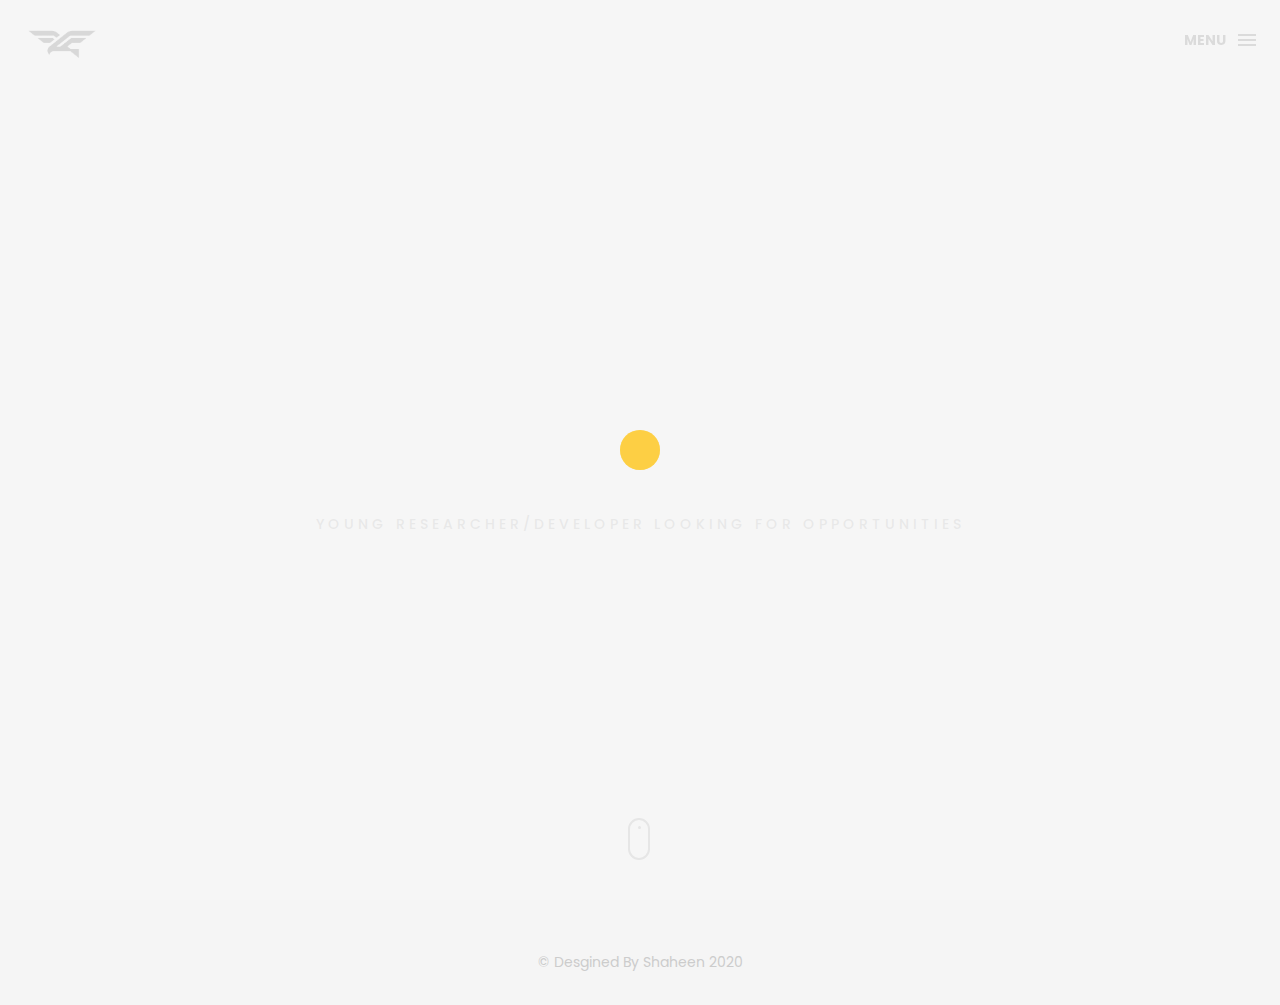
==== commit 7940f905: "added articles to blog page" ====
--- a/index.html
+++ b/index.html
@@ -61,10 +61,10 @@
                 <li class="box-label">About me</li>
 
                 <li><a href="index.html">Home</a> <i class="ion-ios-circle-filled color"></i></li>
-                <li><a href="portfolio.html">Portfolio</a></li>
-                <li><a href="blog.html">Blog</a></li>
+                <li><a href="portfolio.html">Screenshots</a></li>
+                <li><a href="blog.html">Articles</a></li>
                 <li><a href="about.html">About me</a></li>
-                <li><a href="contact.html">contact me</a></li>
+                <li><a href="contact.html">Contact me</a></li>
 
 
 
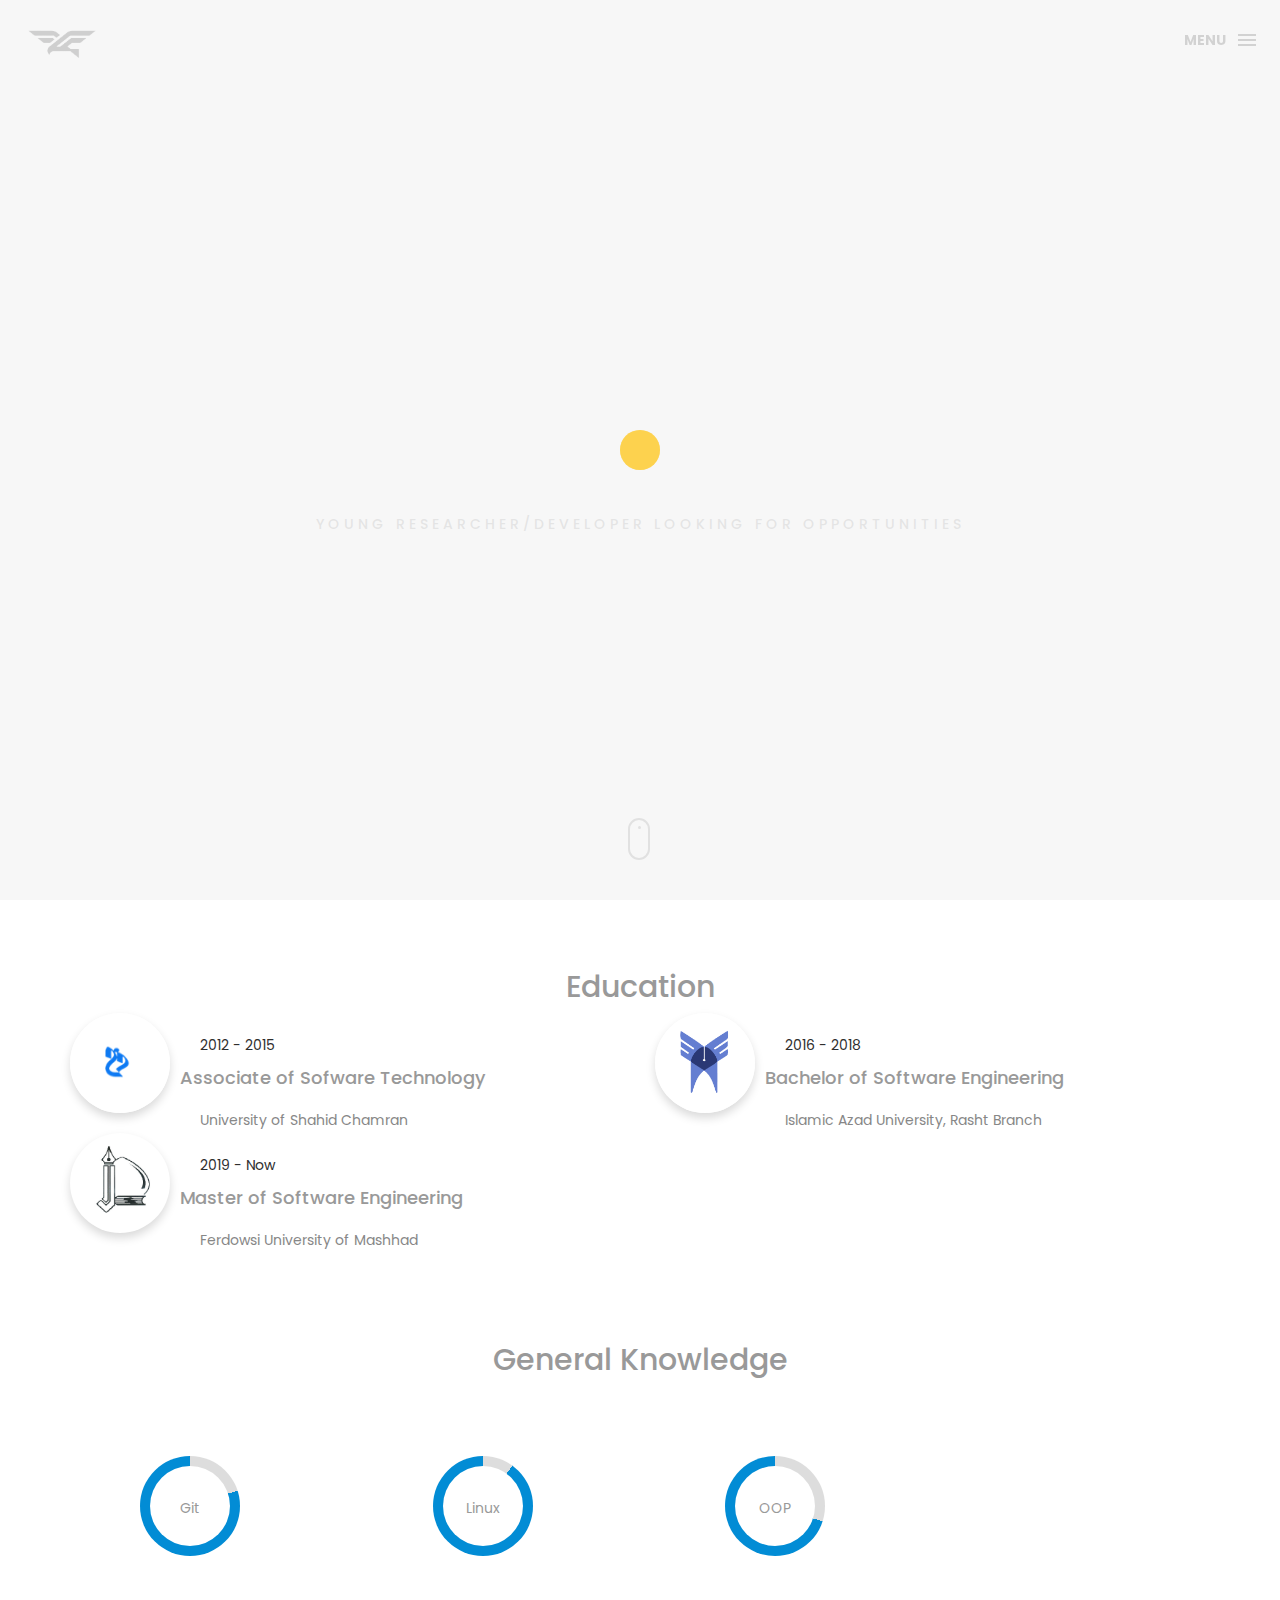
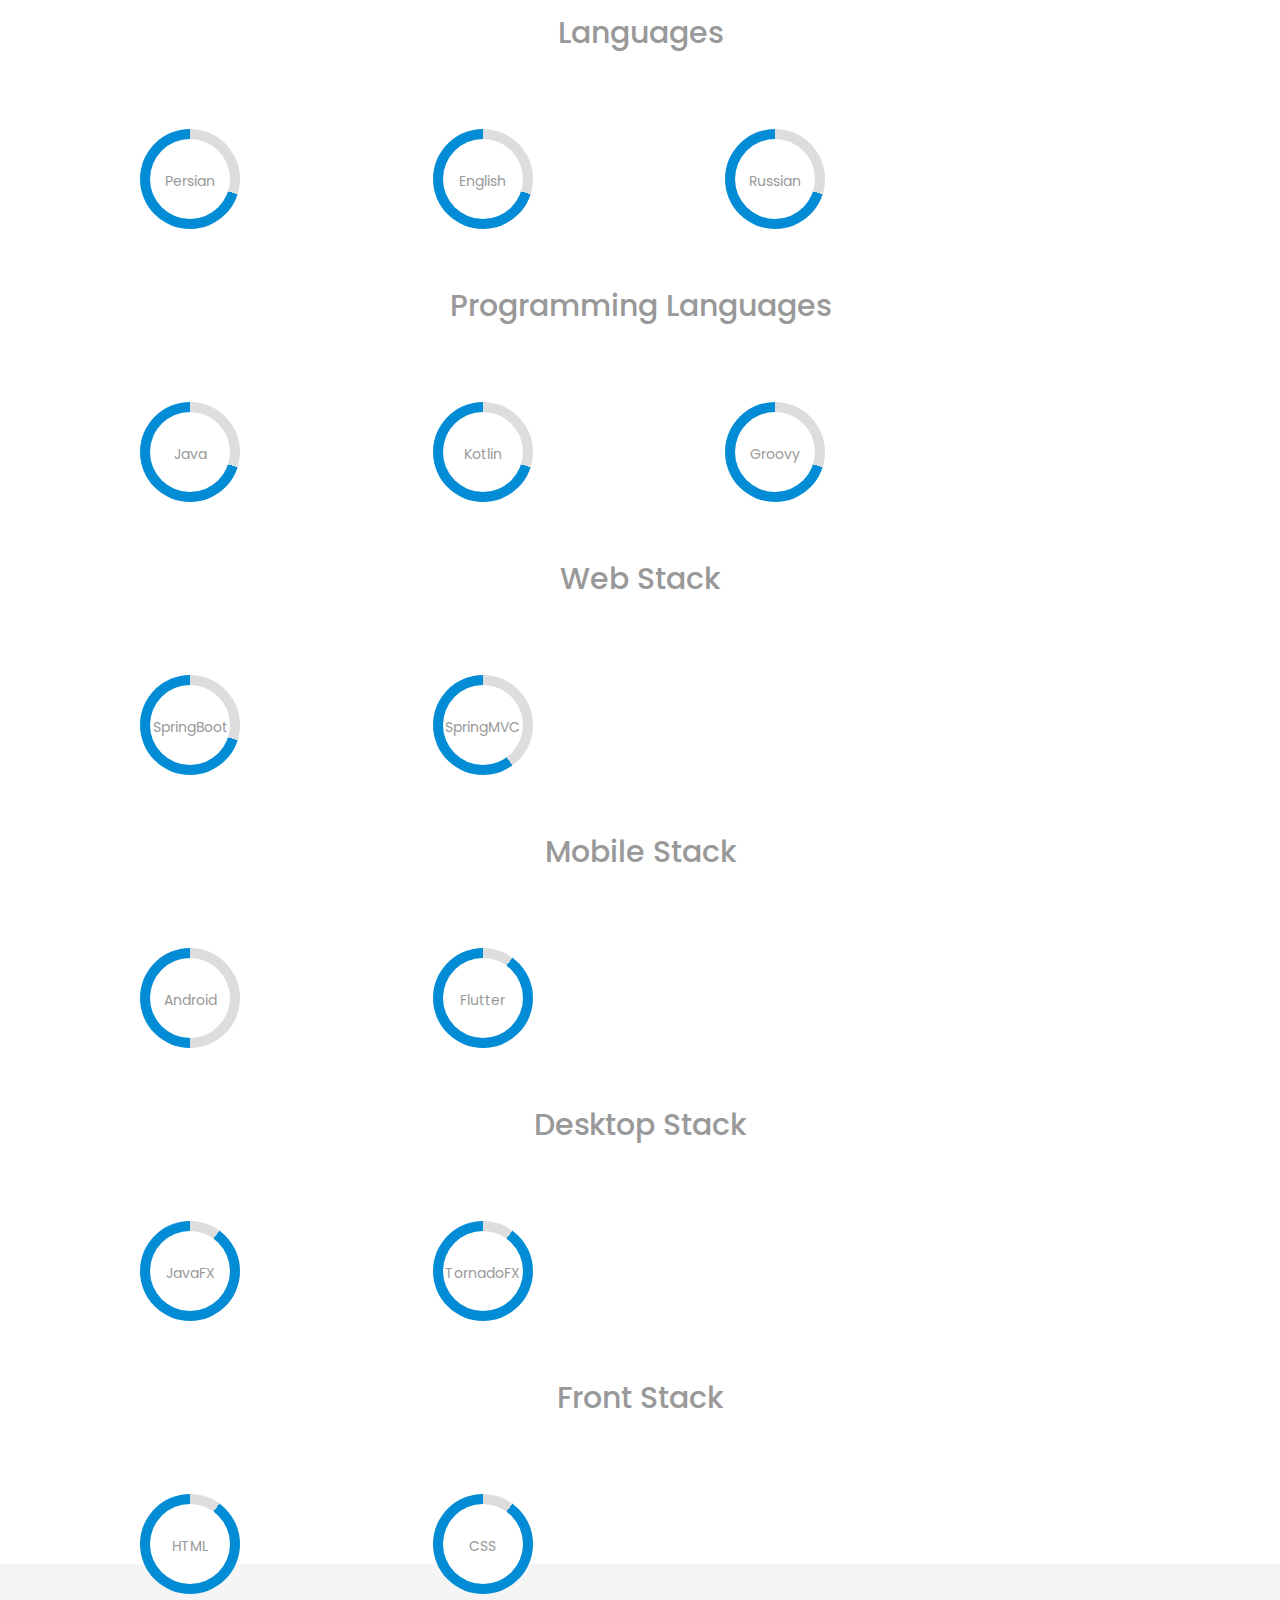
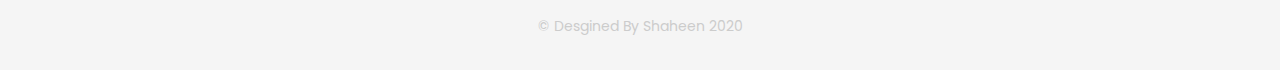
==== commit 34a1f9b8: "added skills and education on main page" ====
--- a/index.html
+++ b/index.html
@@ -12,6 +12,7 @@
     <!-- Bootstrap -->
     <link href="css/bootstrap.min.css" rel="stylesheet">
     <link href="ionicons/css/ionicons.min.css" rel="stylesheet">
+    <link href="css/skills.css" rel="stylesheet">
 
     <!-- main css -->
     <link href="css/style.css" rel="stylesheet">
@@ -97,7 +98,185 @@
         </section>
         <!-- end box-intro -->
     </div>
-
+    <!-- education -->
+    <section class="section position-relative">
+        <div class="container">
+            <div class="row">
+                <div class="col-lg-12 text-center">
+                    <h2 class="section-title marginer">Education</h2>
+                </div>
+                <div class="col-lg-6 col-md-6 mb-80">
+                    <div class="d-flex">
+                        <div class="mr-lg-5 mr-3">
+                            <img src="img/chamran.png"
+                                 class="icon icon-light icon-bg bg-white shadow rounded-circle d-block"
+                                 alt="chamran university">
+                        </div>
+                        <div>
+                            <p class="text-dark mb-1">2012 - 2015</p>
+                            <h4>Associate of Sofware Technology</h4>
+                            <p class="mb-0 text-light">University of Shahid Chamran</p>
+                        </div>
+                    </div>
+                </div>
+                <div class="col-lg-6 col-md-6 mb-80">
+                    <div class="d-flex">
+                        <div class="mr-lg-5 mr-3">
+                            <img src="img/iau.png"
+                                 class="icon icon-light icon-bg bg-white shadow rounded-circle d-block"/>
+                        </div>
+                        <div>
+                            <p class="text-dark mb-1">2016 - 2018</p>
+                            <h4>Bachelor of Software Engineering</h4>
+                            <p class="mb-0 text-light">Islamic Azad University, Rasht Branch</p>
+                        </div>
+                    </div>
+                </div>
+                <div class="col-lg-6 col-md-6 mb-80">
+                    <div class="d-flex">
+                        <div class="mr-lg-5 mr-3">
+                            <img src="img/fum.png"
+                                 class="icon icon-light icon-bg bg-white shadow rounded-circle d-block"></i>
+                        </div>
+                        <div>
+                            <p class="text-dark mb-1">2019 - Now</p>
+                            <h4>Master of Software Engineering</h4>
+                            <p class="mb-0 text-light">Ferdowsi University of Mashhad</p>
+                        </div>
+                    </div>
+                </div>
+
+            </div>
+        </div>
+    </section>
+
+    <!--Skills-->
+    <section class="section">
+        <div class="container">
+            <div class="row">
+                <div class="col-lg-12 text-center marginer">
+                    <h2 class="section-title">General Knowledge</h2>
+                </div>
+                <div class="col-lg-3 col-sm-6 mb-4 mb-lg-0">
+                    <div class="radialProgressBar progress-80">
+                        <div class="overlay">Git</div>
+                    </div>
+                </div>
+                <div class="col-lg-3 col-sm-6 mb-4 mb-lg-0">
+                    <div class="radialProgressBar progress-90">
+                        <div class="overlay">Linux</div>
+                    </div>
+                </div>
+                <div class="col-lg-3 col-sm-6 mb-4 mb-lg-0">
+                    <div class="radialProgressBar progress-70">
+                        <div class="overlay">OOP</div>
+                    </div>
+                </div>
+
+            </div>
+            <div class="row">
+                <div class="col-lg-12 text-center marginer">
+                    <h2 class="section-title">Languages</h2>
+                </div>
+                <div class="col-lg-3 col-sm-6 mb-4 mb-lg-0">
+                    <div class="radialProgressBar progress-70">
+                        <div class="overlay">Persian</div>
+                    </div>
+                </div>
+                <div class="col-lg-3 col-sm-6 mb-4 mb-lg-0">
+                    <div class="radialProgressBar progress-70">
+                        <div class="overlay">English</div>
+                    </div>
+                </div>
+                <div class="col-lg-3 col-sm-6 mb-4 mb-lg-0">
+                    <div class="radialProgressBar progress-70">
+                        <div class="overlay">Russian</div>
+                    </div>
+                </div>
+            </div>
+            <div class="row">
+                <div class="col-lg-12 text-center marginer">
+                    <h2 class="section-title">Programming Languages</h2>
+                </div>
+                <div class="col-lg-3 col-sm-6 mb-4 mb-lg-0">
+                    <div class="radialProgressBar progress-70">
+                        <div class="overlay">Java</div>
+                    </div>
+                </div>
+                <div class="col-lg-3 col-sm-6 mb-4 mb-lg-0">
+                    <div class="radialProgressBar progress-70">
+                        <div class="overlay">Kotlin</div>
+                    </div>
+                </div>
+                <div class="col-lg-3 col-sm-6 mb-4 mb-lg-0">
+                    <div class="radialProgressBar progress-70">
+                        <div class="overlay">Groovy</div>
+                    </div>
+                </div>
+            </div>
+            <div class="row">
+                <div class="col-lg-12 text-center marginer">
+                    <h2 class="section-title">Web Stack</h2>
+                </div>
+                <div class="col-lg-3 col-sm-6 mb-4 mb-lg-0">
+                    <div class="radialProgressBar progress-70">
+                        <div class="overlay">SpringBoot</div>
+                    </div>
+                </div>
+                <div class="col-lg-3 col-sm-6 mb-4 mb-lg-0">
+                    <div class="radialProgressBar progress-60">
+                        <div class="overlay">SpringMVC</div>
+                    </div>
+                </div>
+            </div>
+            <div class="row">
+                <div class="col-lg-12 text-center marginer">
+                    <h2 class="section-title">Mobile Stack</h2>
+                </div>
+
+                <div class="col-lg-3 col-sm-6 mb-4 mb-lg-0">
+                    <div class="radialProgressBar progress-50">
+                        <div class="overlay">Android</div>
+                    </div>
+                </div>
+                <div class="col-lg-3 col-sm-6 mb-4 mb-lg-0">
+                    <div class="radialProgressBar progress-90">
+                        <div class="overlay">Flutter</div>
+                    </div>
+                </div>
+            </div>
+            <div class="row">
+                <div class="col-lg-12 text-center marginer">
+                    <h2 class="section-title">Desktop Stack</h2>
+                </div>
+                <div class="col-lg-3 col-sm-6 mb-4 mb-lg-0">
+                    <div class="radialProgressBar progress-90">
+                        <div class="overlay">JavaFX</div>
+                    </div>
+                </div>
+                <div class="col-lg-3 col-sm-6 mb-4 mb-lg-0">
+                    <div class="radialProgressBar progress-90">
+                        <div class="overlay">TornadoFX</div>
+                    </div>
+                </div>
+            </div>
+            <div class="row">
+                <div class="col-lg-12 text-center marginer">
+                    <h2 class="section-title">Front Stack</h2>
+                </div>
+                <div class="col-lg-3 col-sm-6 mb-4 mb-lg-0">
+                    <div class="radialProgressBar progress-90">
+                        <div class="overlay">HTML</div>
+                    </div>
+                </div>
+                <div class="col-lg-3 col-sm-6 mb-4 mb-lg-0">
+                    <div class="radialProgressBar progress-90">
+                        <div class="overlay">CSS</div>
+                    </div>
+                </div>
+            </div>
+
+        </div>
 
 
 
--- a/css/skills.css
+++ b/css/skills.css
@@ -0,0 +1,145 @@
+
+.radialProgressBar {
+  border-radius: 50%;
+  -webkit-transform: translate(50%, 50%);
+          transform: translate(50%, 50%);
+  width: 100px;
+  height: 100px;
+  display: -webkit-box;
+  display: -ms-flexbox;
+  display: flex;
+  background: #ddd;
+  margin: 20px;
+}
+.radialProgressBar .overlay {
+  border-radius: 50%;
+  width: 80px;
+  height: 80px;
+  margin: auto;
+  background: #fff;
+  text-align: center;
+  padding-top: 30%;
+}
+.progress-10 {
+  background-image: -webkit-linear-gradient(36deg, #ddd 50%, transparent 50%), -webkit-linear-gradient(left, #028cd5 50%, #ddd 50%);
+  background-image: linear-gradient(54deg, #ddd 50%, transparent 50%), linear-gradient(90deg, #028cd5 50%, #ddd 50%);
+}
+.progress-0 {
+  background-image: -webkit-linear-gradient(left, #ddd 50%, transparent 50%), -webkit-linear-gradient(left, #028cd5 50%, #ddd 50%);
+  background-image: linear-gradient(90deg, #ddd 50%, transparent 50%), linear-gradient(90deg, #028cd5 50%, #ddd 50%);
+}
+
+.progress-10 {
+  background-image: -webkit-linear-gradient(36deg, #ddd 50%, transparent 50%), -webkit-linear-gradient(left, #028cd5 50%, #ddd 50%);
+  background-image: linear-gradient(54deg, #ddd 50%, transparent 50%), linear-gradient(90deg, #028cd5 50%, #ddd 50%);
+}
+
+.progress-20 {
+  background-image: -webkit-linear-gradient(72deg, #ddd 50%, transparent 50%), -webkit-linear-gradient(left, #028cd5 50%, #ddd 50%);
+  background-image: linear-gradient(18deg, #ddd 50%, transparent 50%), linear-gradient(90deg, #028cd5 50%, #ddd 50%);
+}
+
+.progress-30 {
+  background-image: -webkit-linear-gradient(108deg, #ddd 50%, transparent 50%), -webkit-linear-gradient(left, #028cd5 50%, #ddd 50%);
+  background-image: linear-gradient(-18deg, #ddd 50%, transparent 50%), linear-gradient(90deg, #028cd5 50%, #ddd 50%);
+}
+
+.progress-40 {
+  background-image: -webkit-linear-gradient(144deg, #ddd 50%, transparent 50%), -webkit-linear-gradient(left, #028cd5 50%, #ddd 50%);
+  background-image: linear-gradient(-54deg, #ddd 50%, transparent 50%), linear-gradient(90deg, #028cd5 50%, #ddd 50%);
+}
+
+.progress-50 {
+  background-image: -webkit-linear-gradient(right, #ddd 50%, transparent 50%), -webkit-linear-gradient(left, #028cd5 50%, #ddd 50%);
+  background-image: linear-gradient(-90deg, #ddd 50%, transparent 50%), linear-gradient(90deg, #028cd5 50%, #ddd 50%);
+}
+
+.progress-60 {
+  background-image: -webkit-linear-gradient(left, #028cd5 50%, transparent 50%), -webkit-linear-gradient(36deg, #028cd5 50%, #ddd 50%);
+  background-image: linear-gradient(90deg, #028cd5 50%, transparent 50%), linear-gradient(54deg, #028cd5 50%, #ddd 50%);
+}
+
+.progress-70 {
+  background-image: -webkit-linear-gradient(left, #028cd5 50%, transparent 50%), -webkit-linear-gradient(72deg, #028cd5 50%, #ddd 50%);
+  background-image: linear-gradient(90deg, #028cd5 50%, transparent 50%), linear-gradient(18deg, #028cd5 50%, #ddd 50%);
+}
+
+.progress-80 {
+  background-image: -webkit-linear-gradient(left, #028cd5 50%, transparent 50%), -webkit-linear-gradient(108deg, #028cd5 50%, #ddd 50%);
+  background-image: linear-gradient(90deg, #028cd5 50%, transparent 50%), linear-gradient(-18deg, #028cd5 50%, #ddd 50%);
+}
+
+.progress-90 {
+  background-image: -webkit-linear-gradient(left, #028cd5 50%, transparent 50%), -webkit-linear-gradient(144deg, #028cd5 50%, #ddd 50%);
+  background-image: linear-gradient(90deg, #028cd5 50%, transparent 50%), linear-gradient(-54deg, #028cd5 50%, #ddd 50%);
+}
+
+.progress-100 {
+  background-image: -webkit-linear-gradient(left, #028cd5 50%, transparent 50%), -webkit-linear-gradient(right, #028cd5 50%, #ddd 50%);
+  background-image: linear-gradient(90deg, #028cd5 50%, transparent 50%), linear-gradient(-90deg, #028cd5 50%, #ddd 50%);
+}
+.icon-light {
+    color: #c8d5ef;
+}
+.icon-bg {
+    height: 100px;
+    width: 100px;
+    line-height: 100px;
+    text-align: center;
+}
+.icon {
+    font-size: 45px;
+}
+.shadow {
+box-shadow: 0px 18px 39.1px 6.9px rgba(224, 241, 255, 0.34) !important;
+}
+.rounded-circle {
+    border-radius: 50%!important;
+}
+.bg-white {
+    background-color: #fff!important;
+}
+.mr-3, .mx-3 {
+    margin-right: 1rem!important;
+}
+.d-flex {
+    display: -ms-flexbox!important;
+    display: flex!important;
+}
+.d-block {
+    display: block!important;
+}
+.rounded-circle {
+    border-radius: 50%!important;
+}
+.text-dark {
+    color: #2E2E2E!important;
+}
+.mb-1, .my-1 {
+    margin-bottom: .25rem!important;
+}
+
+.text-light {
+    color: #878787!important;
+}
+.mb-0, .my-0 {
+    margin-bottom: 0!important;
+}
+.edu-bg-image {
+    left: 0;
+    top: -300px;
+    z-index: -1;
+}
+.w-100 {
+    width: 100%!important;
+}
+.img-fluid, .img-thumbnail {
+    max-width: 100%;
+    height: auto;
+}
+.marginer{
+	margin-top: 70px;
+}
+.backmarginer{
+	margin-top: -600px;
+}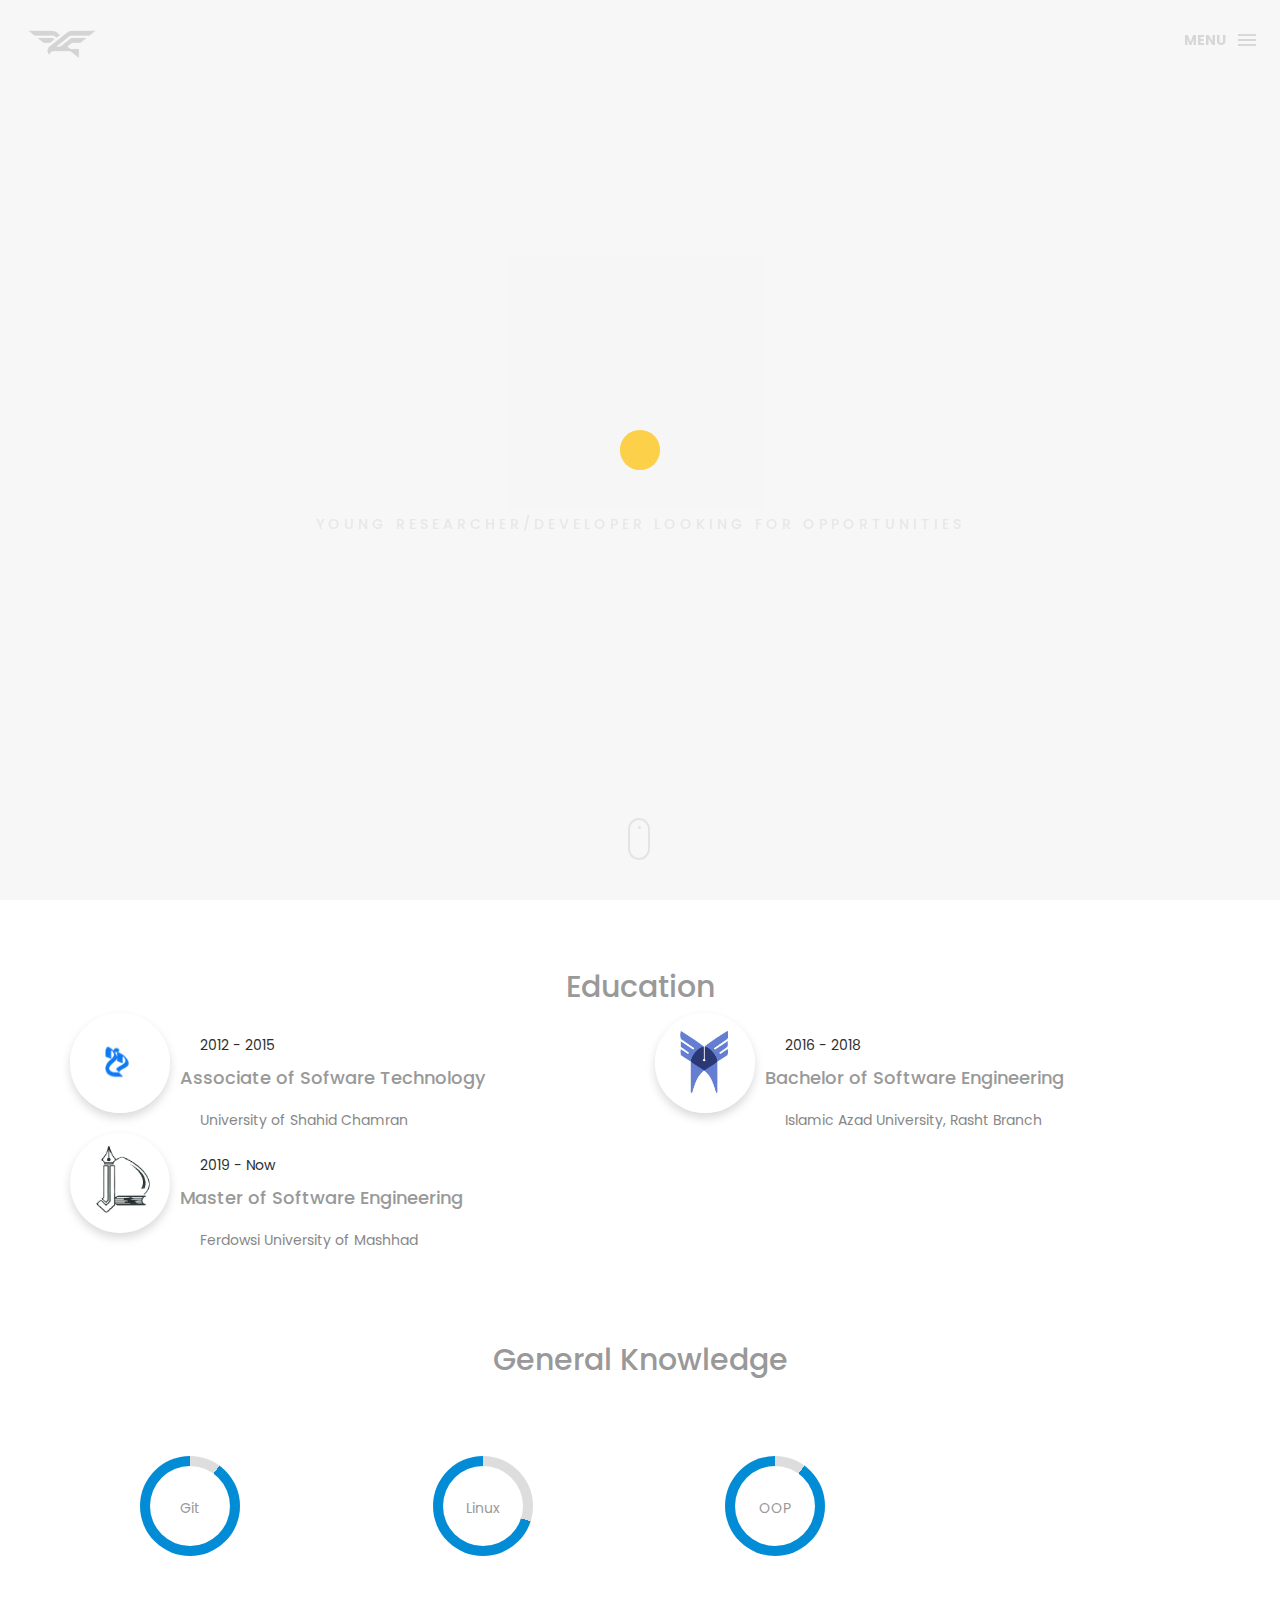
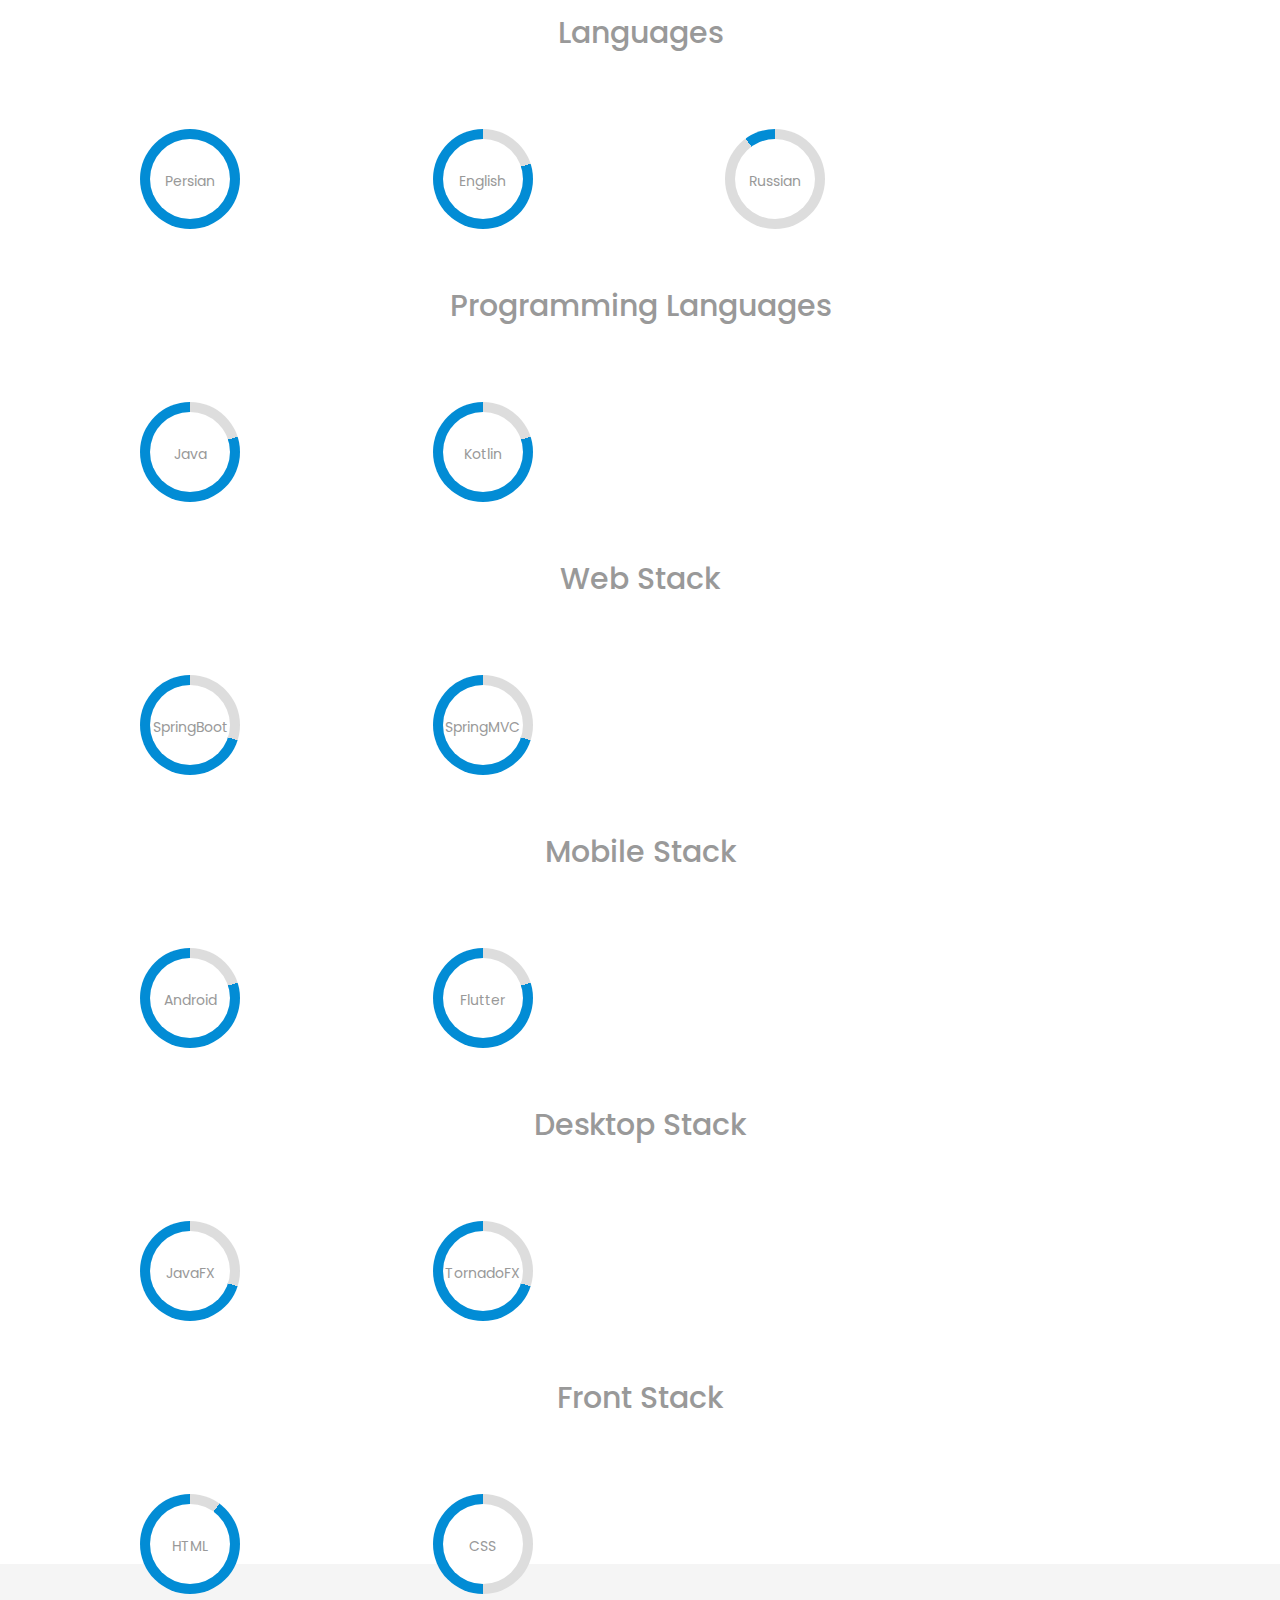
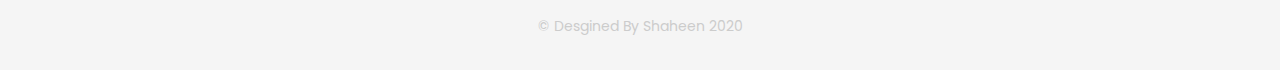
==== commit 26c11508: "updated percentages" ====
--- a/index.html
+++ b/index.html
@@ -158,17 +158,17 @@
                     <h2 class="section-title">General Knowledge</h2>
                 </div>
                 <div class="col-lg-3 col-sm-6 mb-4 mb-lg-0">
-                    <div class="radialProgressBar progress-80">
+                    <div class="radialProgressBar progress-90">
                         <div class="overlay">Git</div>
                     </div>
                 </div>
                 <div class="col-lg-3 col-sm-6 mb-4 mb-lg-0">
+                    <div class="radialProgressBar progress-70">
+                        <div class="overlay">Linux</div>
+                    </div>
+                </div>
+                <div class="col-lg-3 col-sm-6 mb-4 mb-lg-0">
                     <div class="radialProgressBar progress-90">
-                        <div class="overlay">Linux</div>
-                    </div>
-                </div>
-                <div class="col-lg-3 col-sm-6 mb-4 mb-lg-0">
-                    <div class="radialProgressBar progress-70">
                         <div class="overlay">OOP</div>
                     </div>
                 </div>
@@ -179,17 +179,17 @@
                     <h2 class="section-title">Languages</h2>
                 </div>
                 <div class="col-lg-3 col-sm-6 mb-4 mb-lg-0">
-                    <div class="radialProgressBar progress-70">
+                    <div class="radialProgressBar progress-100">
                         <div class="overlay">Persian</div>
                     </div>
                 </div>
                 <div class="col-lg-3 col-sm-6 mb-4 mb-lg-0">
-                    <div class="radialProgressBar progress-70">
+                    <div class="radialProgressBar progress-80">
                         <div class="overlay">English</div>
                     </div>
                 </div>
                 <div class="col-lg-3 col-sm-6 mb-4 mb-lg-0">
-                    <div class="radialProgressBar progress-70">
+                    <div class="radialProgressBar progress-10">
                         <div class="overlay">Russian</div>
                     </div>
                 </div>
@@ -199,20 +199,15 @@
                     <h2 class="section-title">Programming Languages</h2>
                 </div>
                 <div class="col-lg-3 col-sm-6 mb-4 mb-lg-0">
-                    <div class="radialProgressBar progress-70">
+                    <div class="radialProgressBar progress-80">
                         <div class="overlay">Java</div>
                     </div>
                 </div>
                 <div class="col-lg-3 col-sm-6 mb-4 mb-lg-0">
-                    <div class="radialProgressBar progress-70">
+                    <div class="radialProgressBar progress-80">
                         <div class="overlay">Kotlin</div>
                     </div>
                 </div>
-                <div class="col-lg-3 col-sm-6 mb-4 mb-lg-0">
-                    <div class="radialProgressBar progress-70">
-                        <div class="overlay">Groovy</div>
-                    </div>
-                </div>
             </div>
             <div class="row">
                 <div class="col-lg-12 text-center marginer">
@@ -224,7 +219,7 @@
                     </div>
                 </div>
                 <div class="col-lg-3 col-sm-6 mb-4 mb-lg-0">
-                    <div class="radialProgressBar progress-60">
+                    <div class="radialProgressBar progress-70">
                         <div class="overlay">SpringMVC</div>
                     </div>
                 </div>
@@ -235,12 +230,12 @@
                 </div>
 
                 <div class="col-lg-3 col-sm-6 mb-4 mb-lg-0">
-                    <div class="radialProgressBar progress-50">
+                    <div class="radialProgressBar progress-80">
                         <div class="overlay">Android</div>
                     </div>
                 </div>
                 <div class="col-lg-3 col-sm-6 mb-4 mb-lg-0">
-                    <div class="radialProgressBar progress-90">
+                    <div class="radialProgressBar progress-80">
                         <div class="overlay">Flutter</div>
                     </div>
                 </div>
@@ -250,12 +245,12 @@
                     <h2 class="section-title">Desktop Stack</h2>
                 </div>
                 <div class="col-lg-3 col-sm-6 mb-4 mb-lg-0">
-                    <div class="radialProgressBar progress-90">
+                    <div class="radialProgressBar progress-70">
                         <div class="overlay">JavaFX</div>
                     </div>
                 </div>
                 <div class="col-lg-3 col-sm-6 mb-4 mb-lg-0">
-                    <div class="radialProgressBar progress-90">
+                    <div class="radialProgressBar progress-70">
                         <div class="overlay">TornadoFX</div>
                     </div>
                 </div>
@@ -270,7 +265,7 @@
                     </div>
                 </div>
                 <div class="col-lg-3 col-sm-6 mb-4 mb-lg-0">
-                    <div class="radialProgressBar progress-90">
+                    <div class="radialProgressBar progress-50">
                         <div class="overlay">CSS</div>
                     </div>
                 </div>
